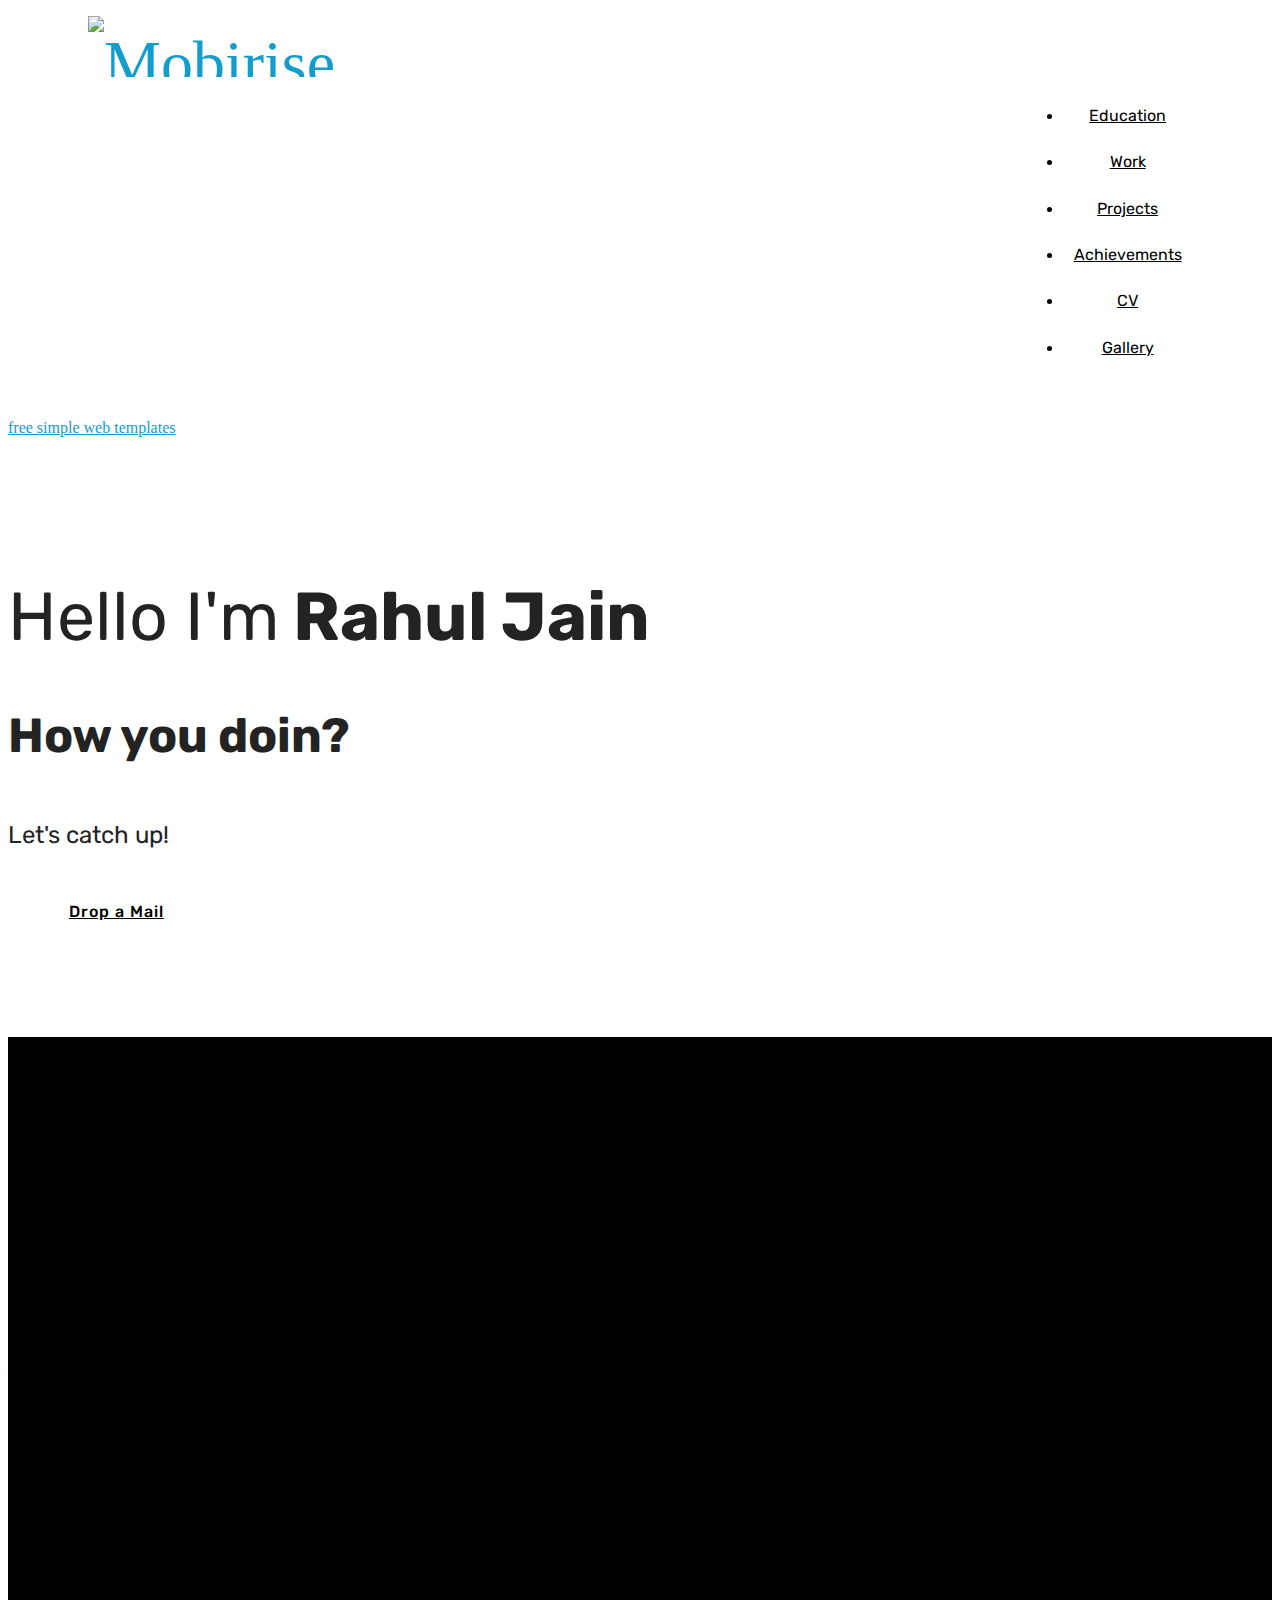
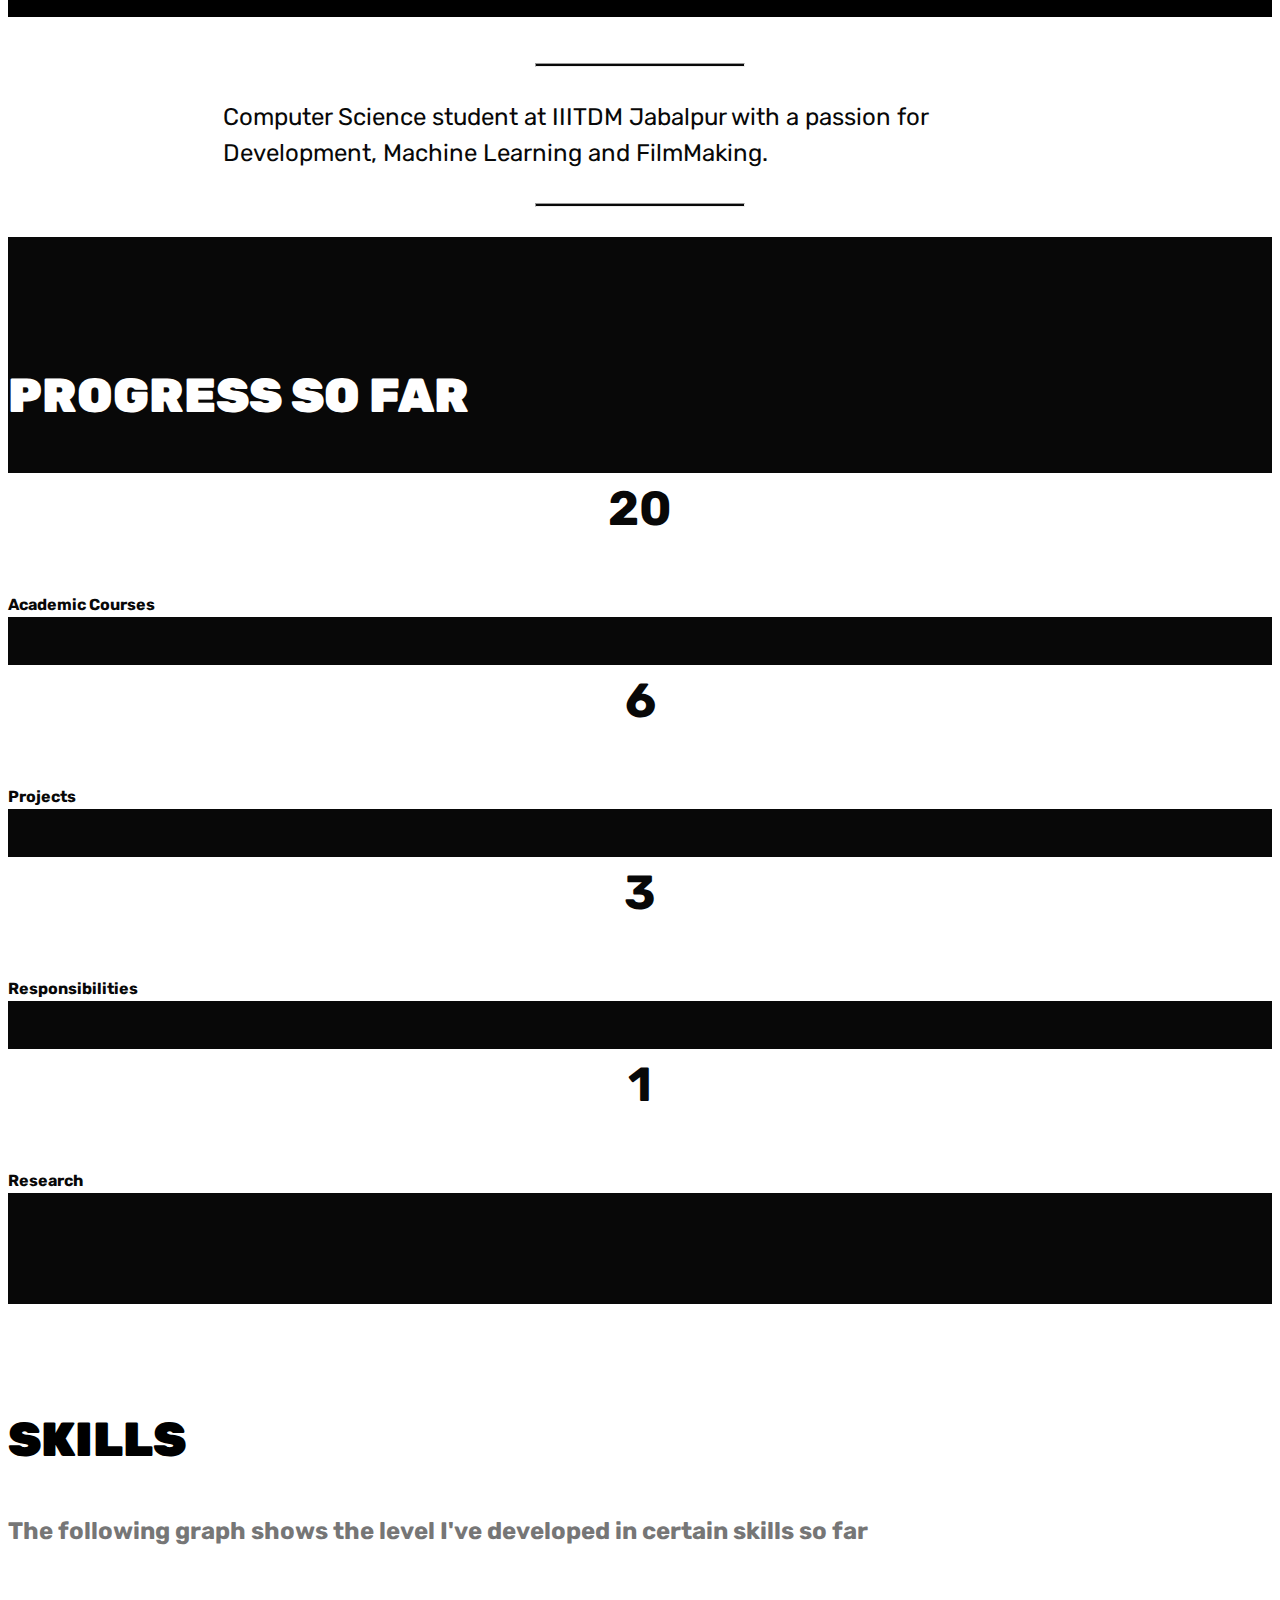
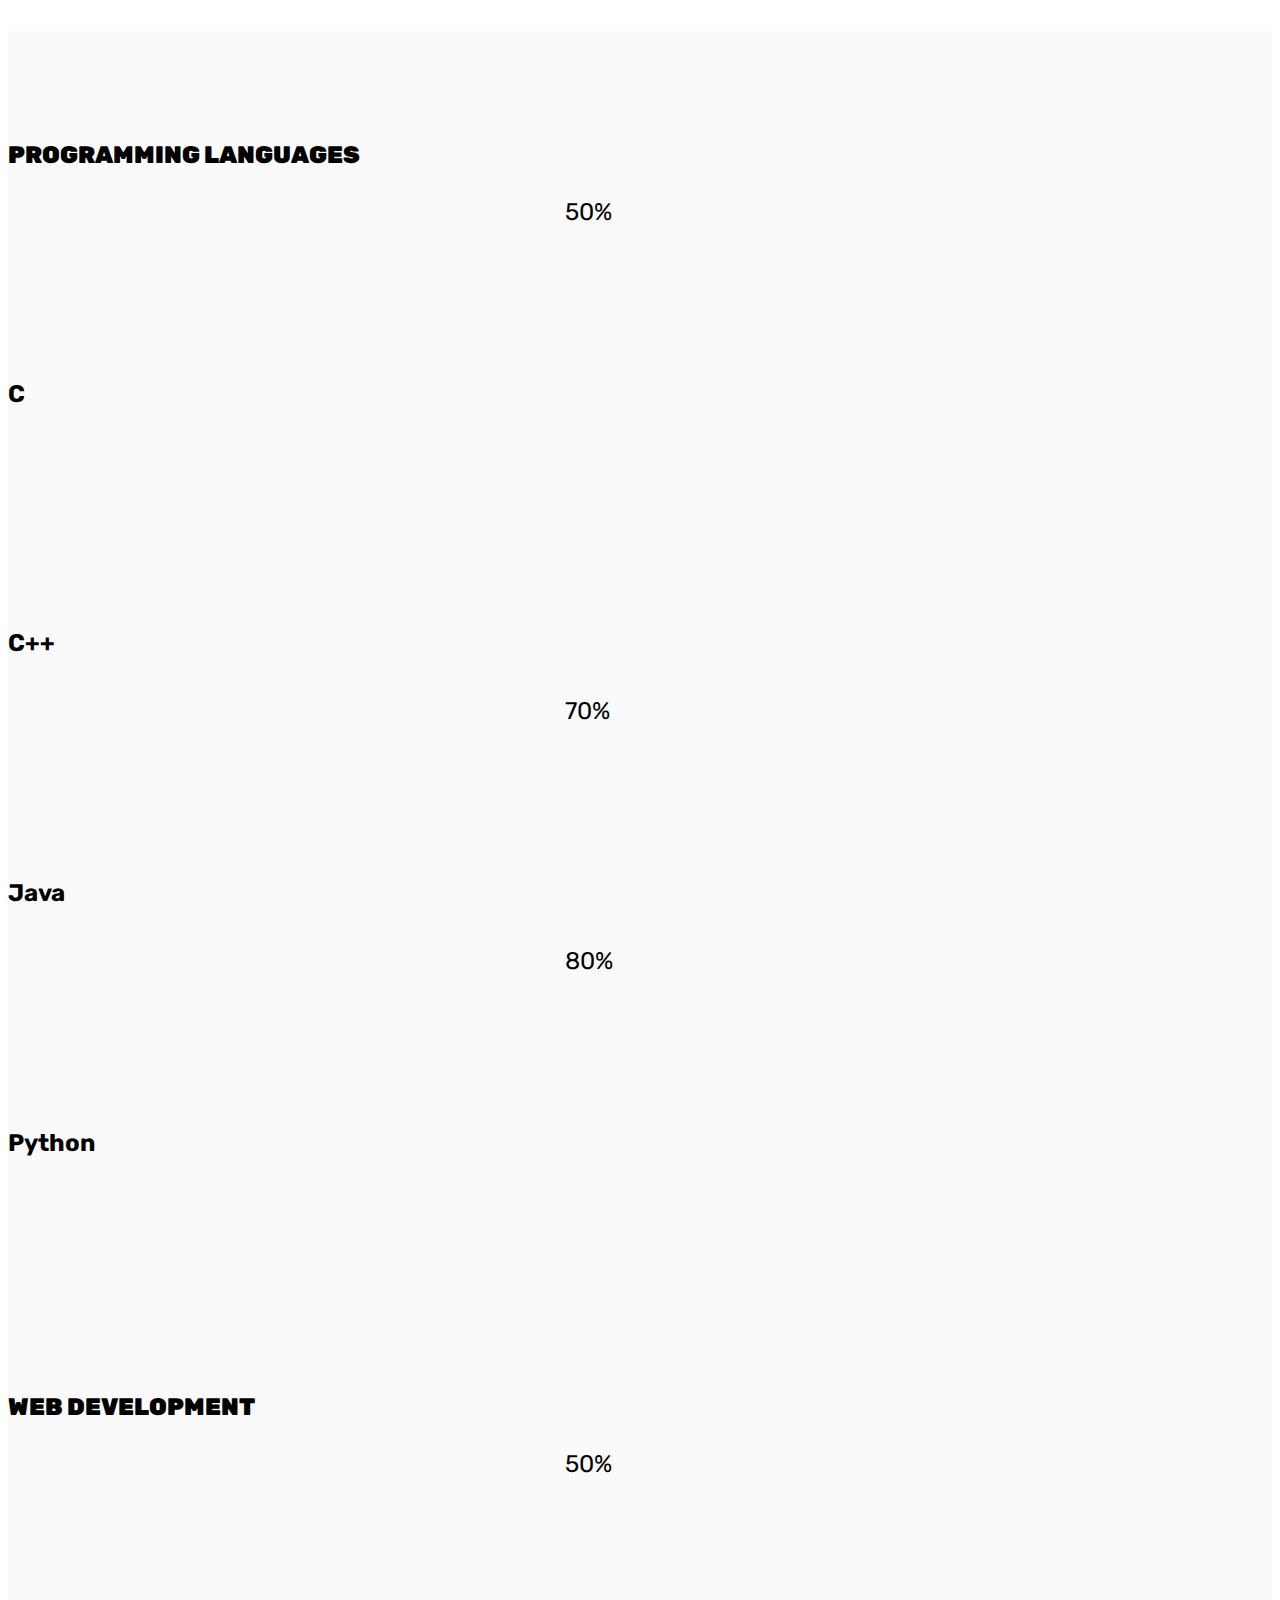
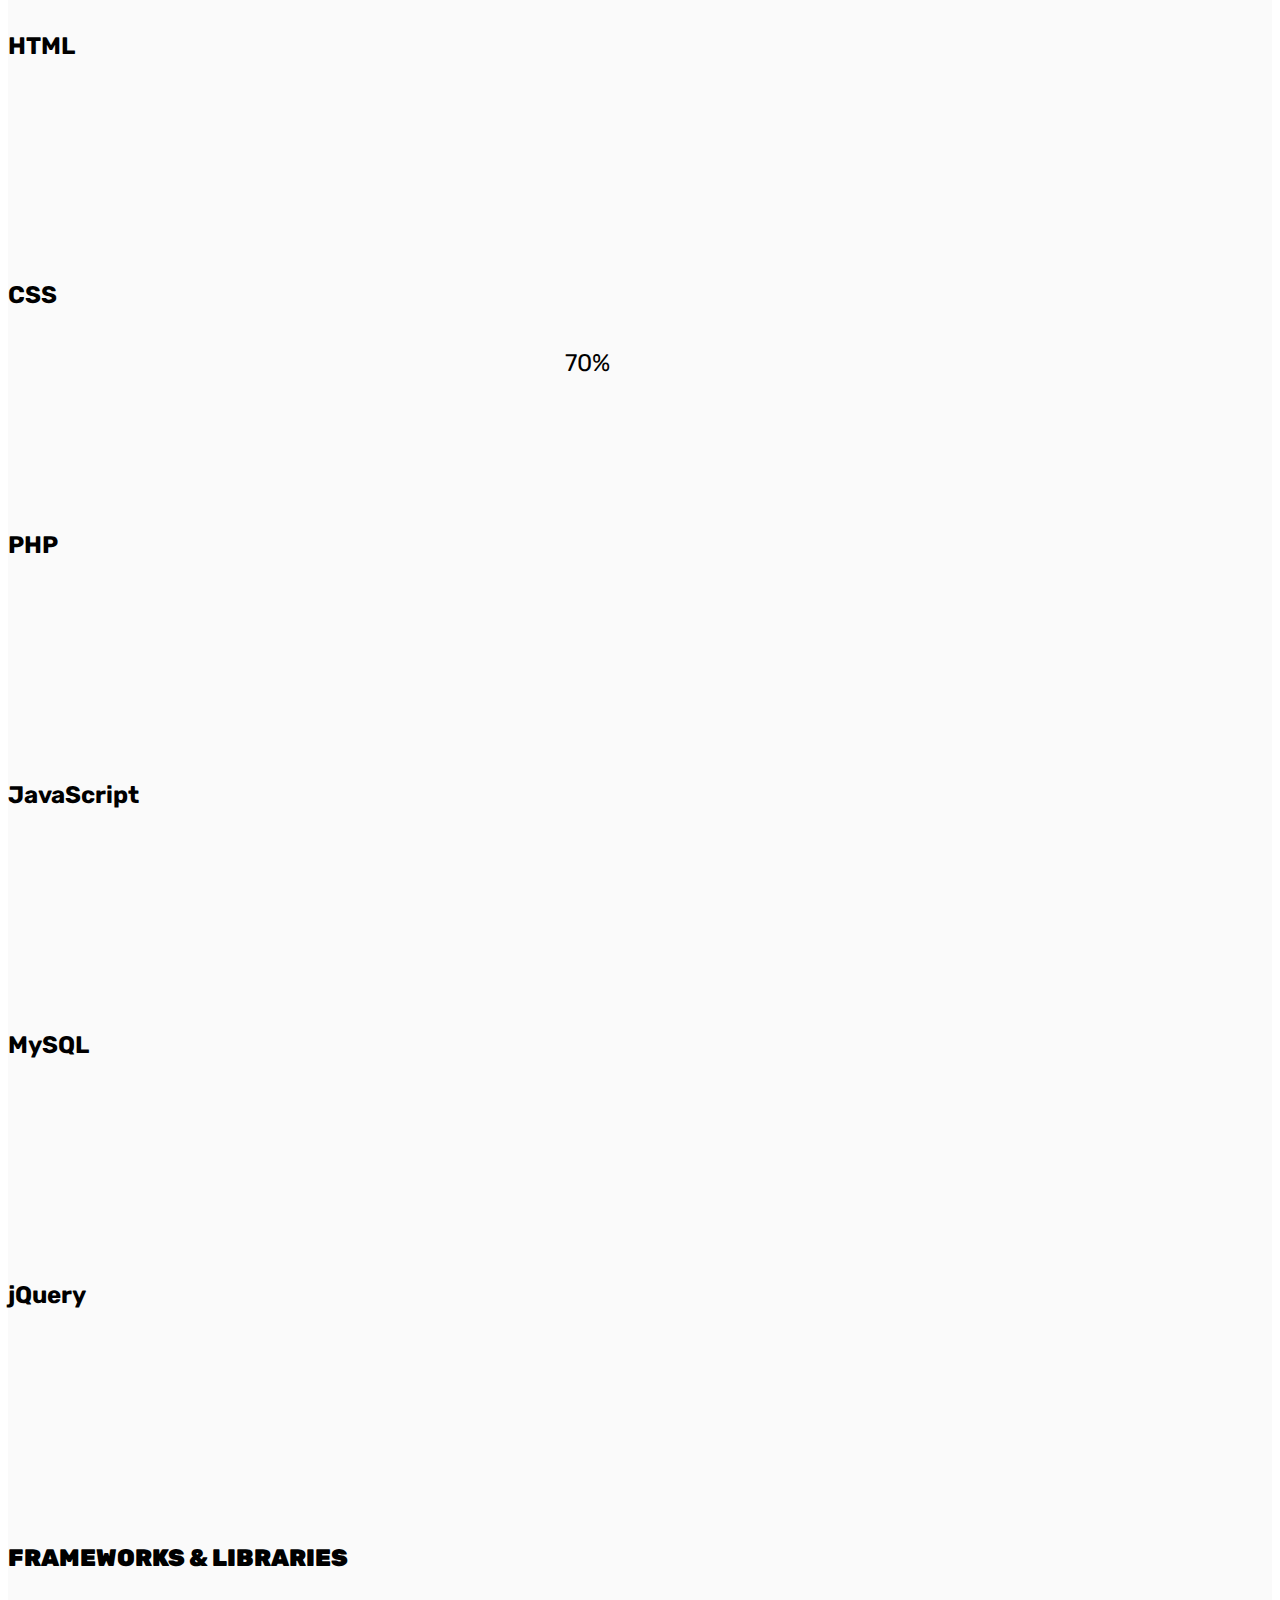
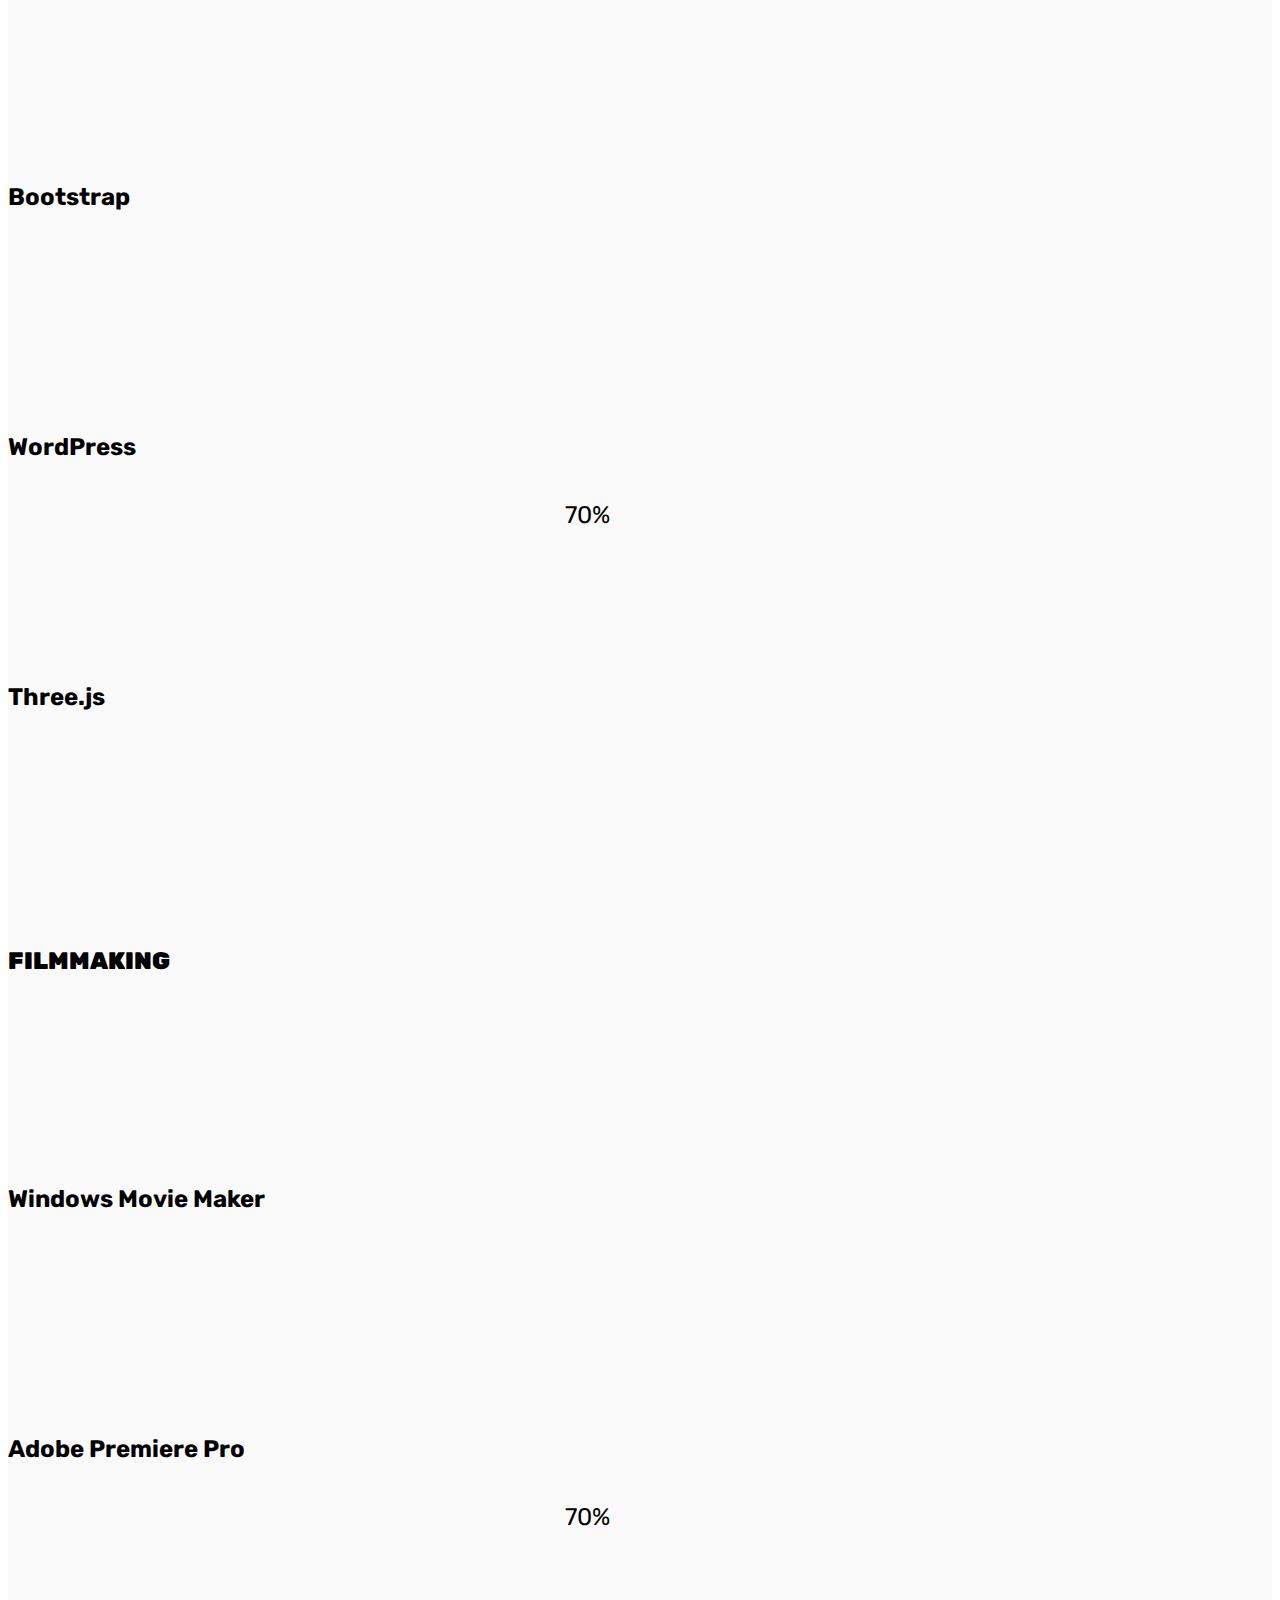
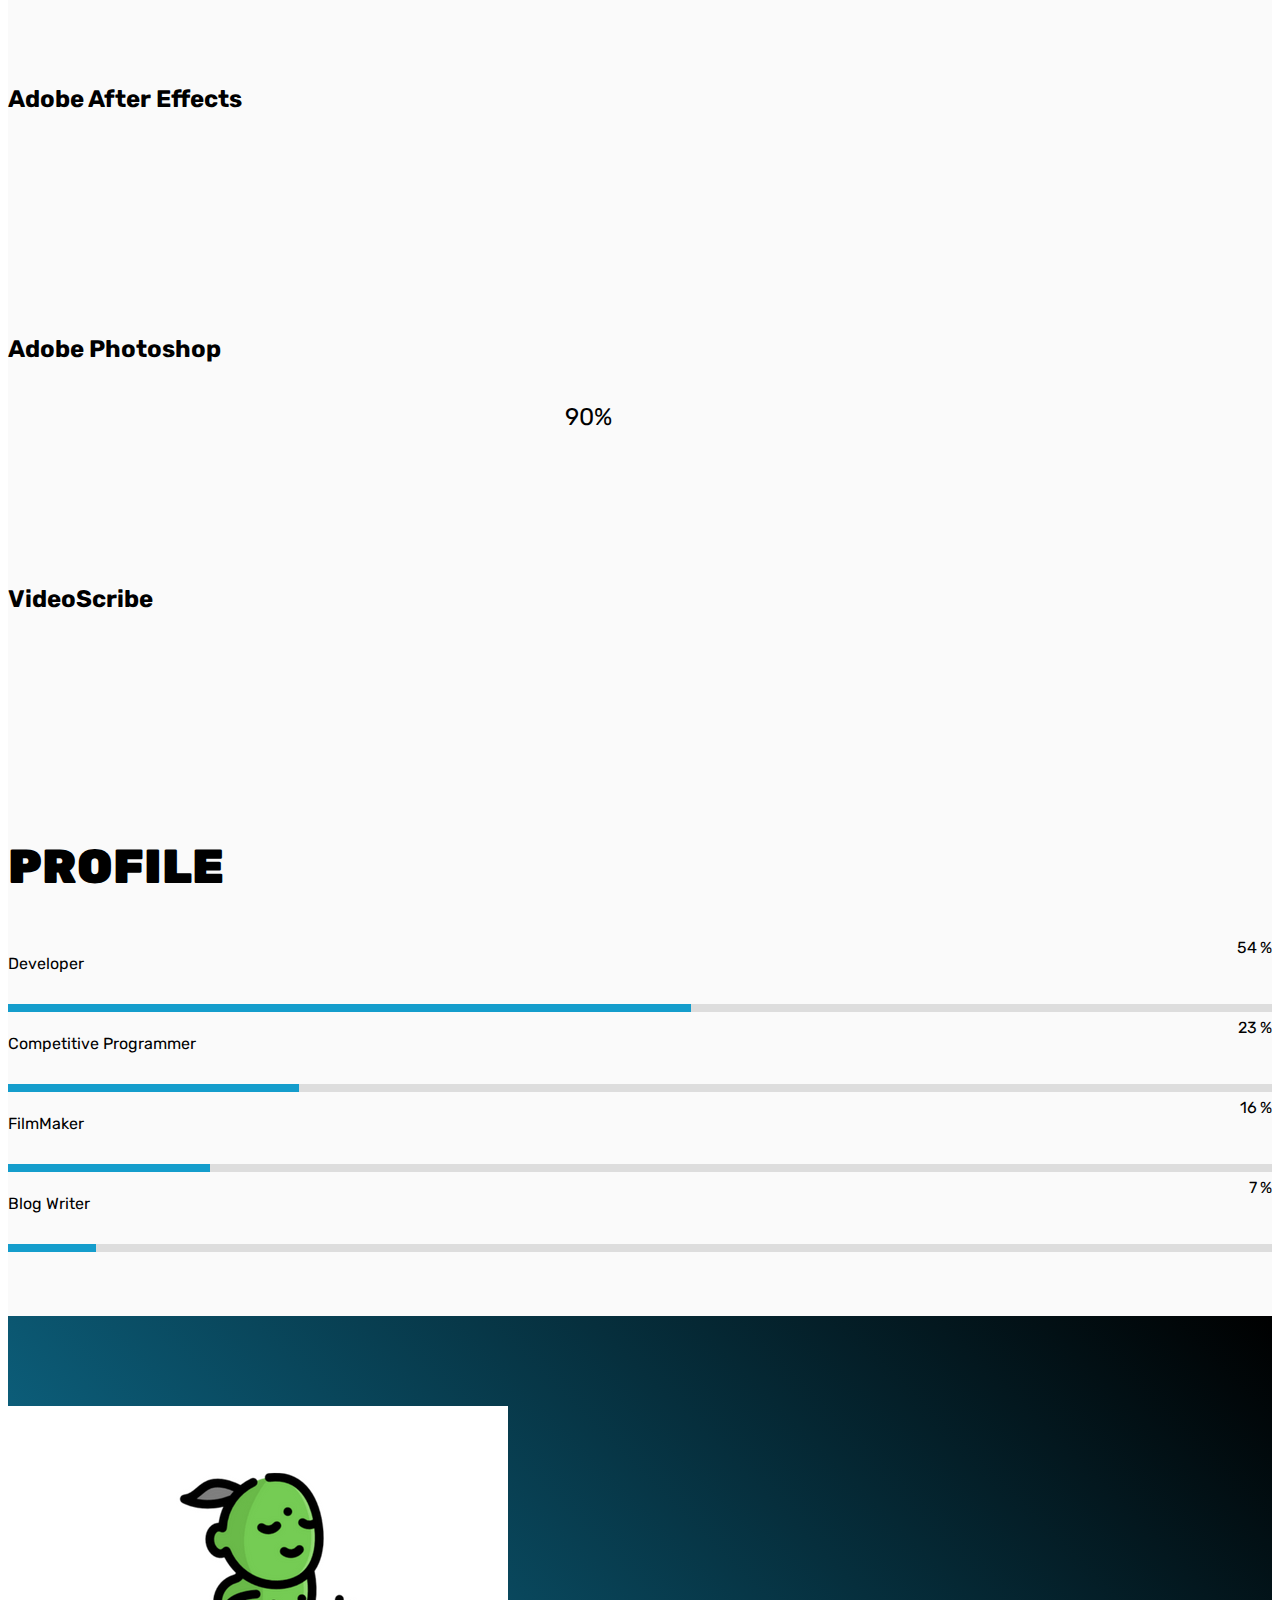
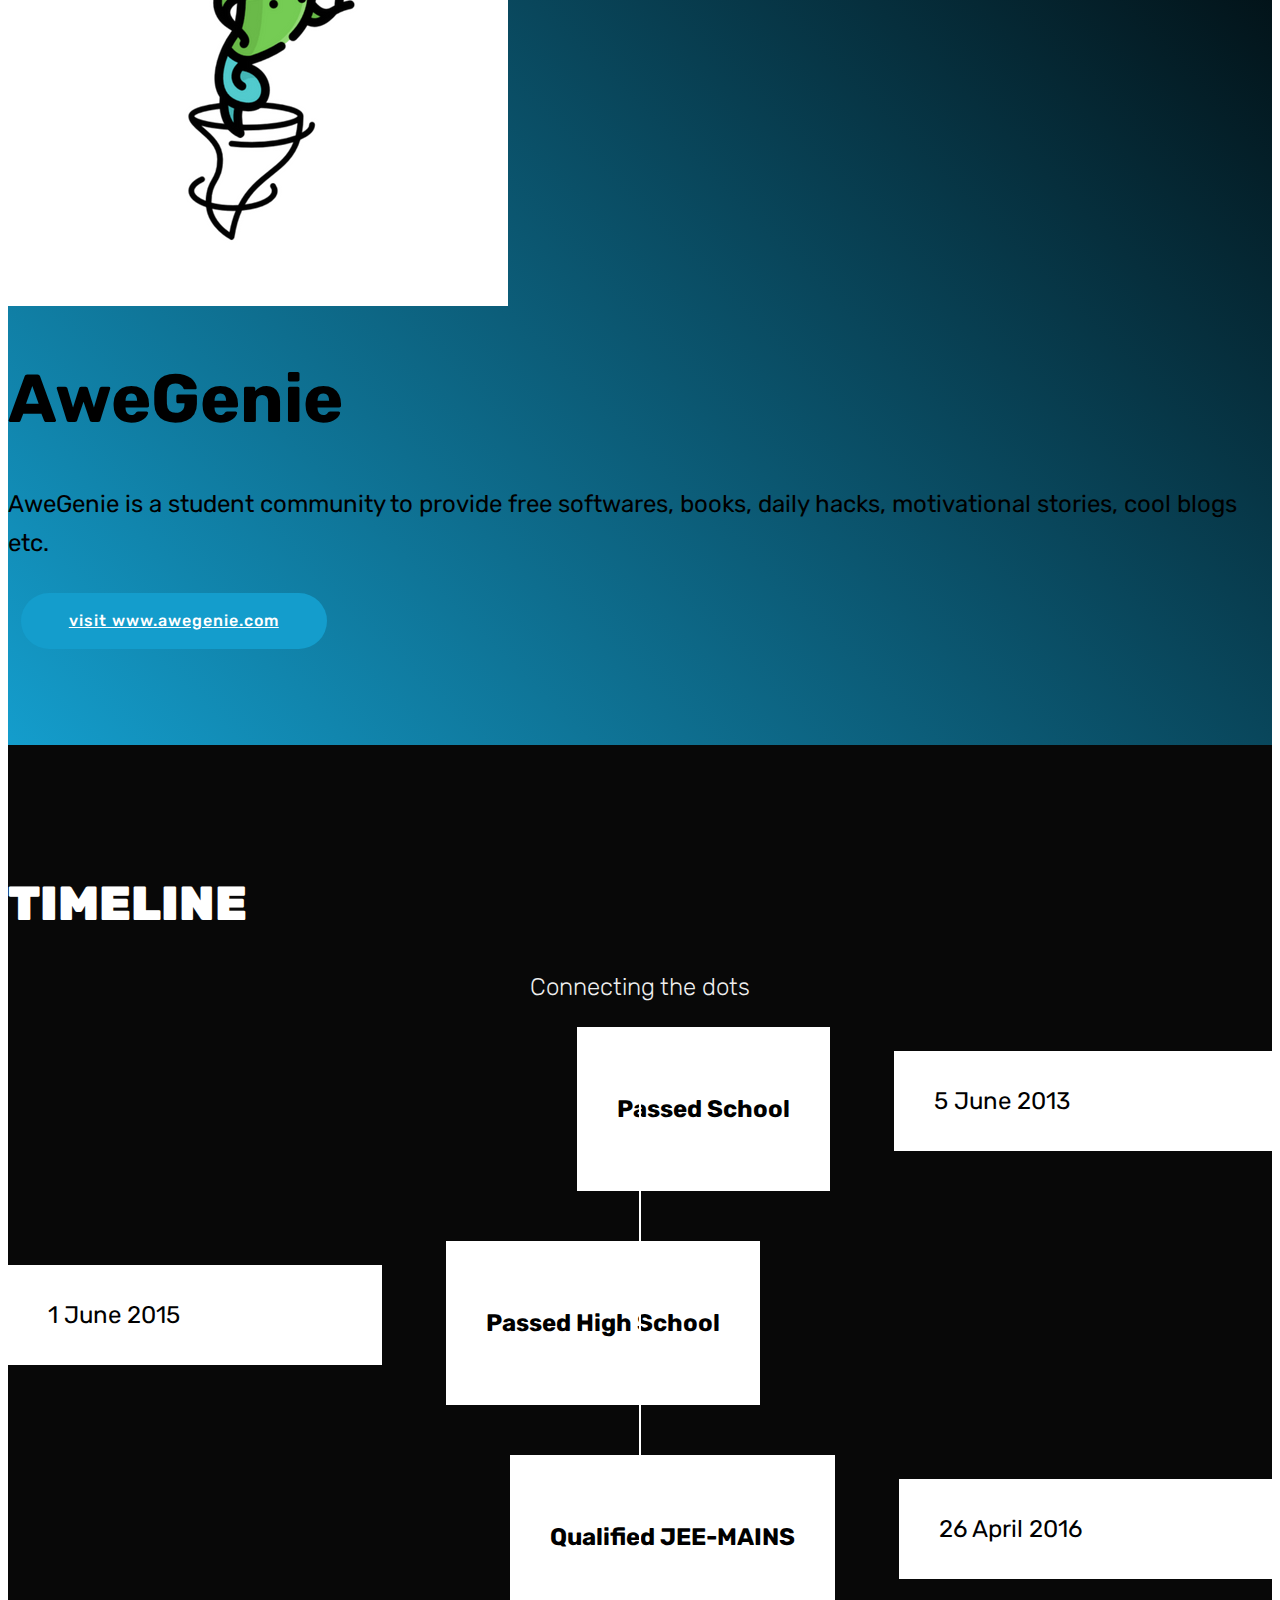
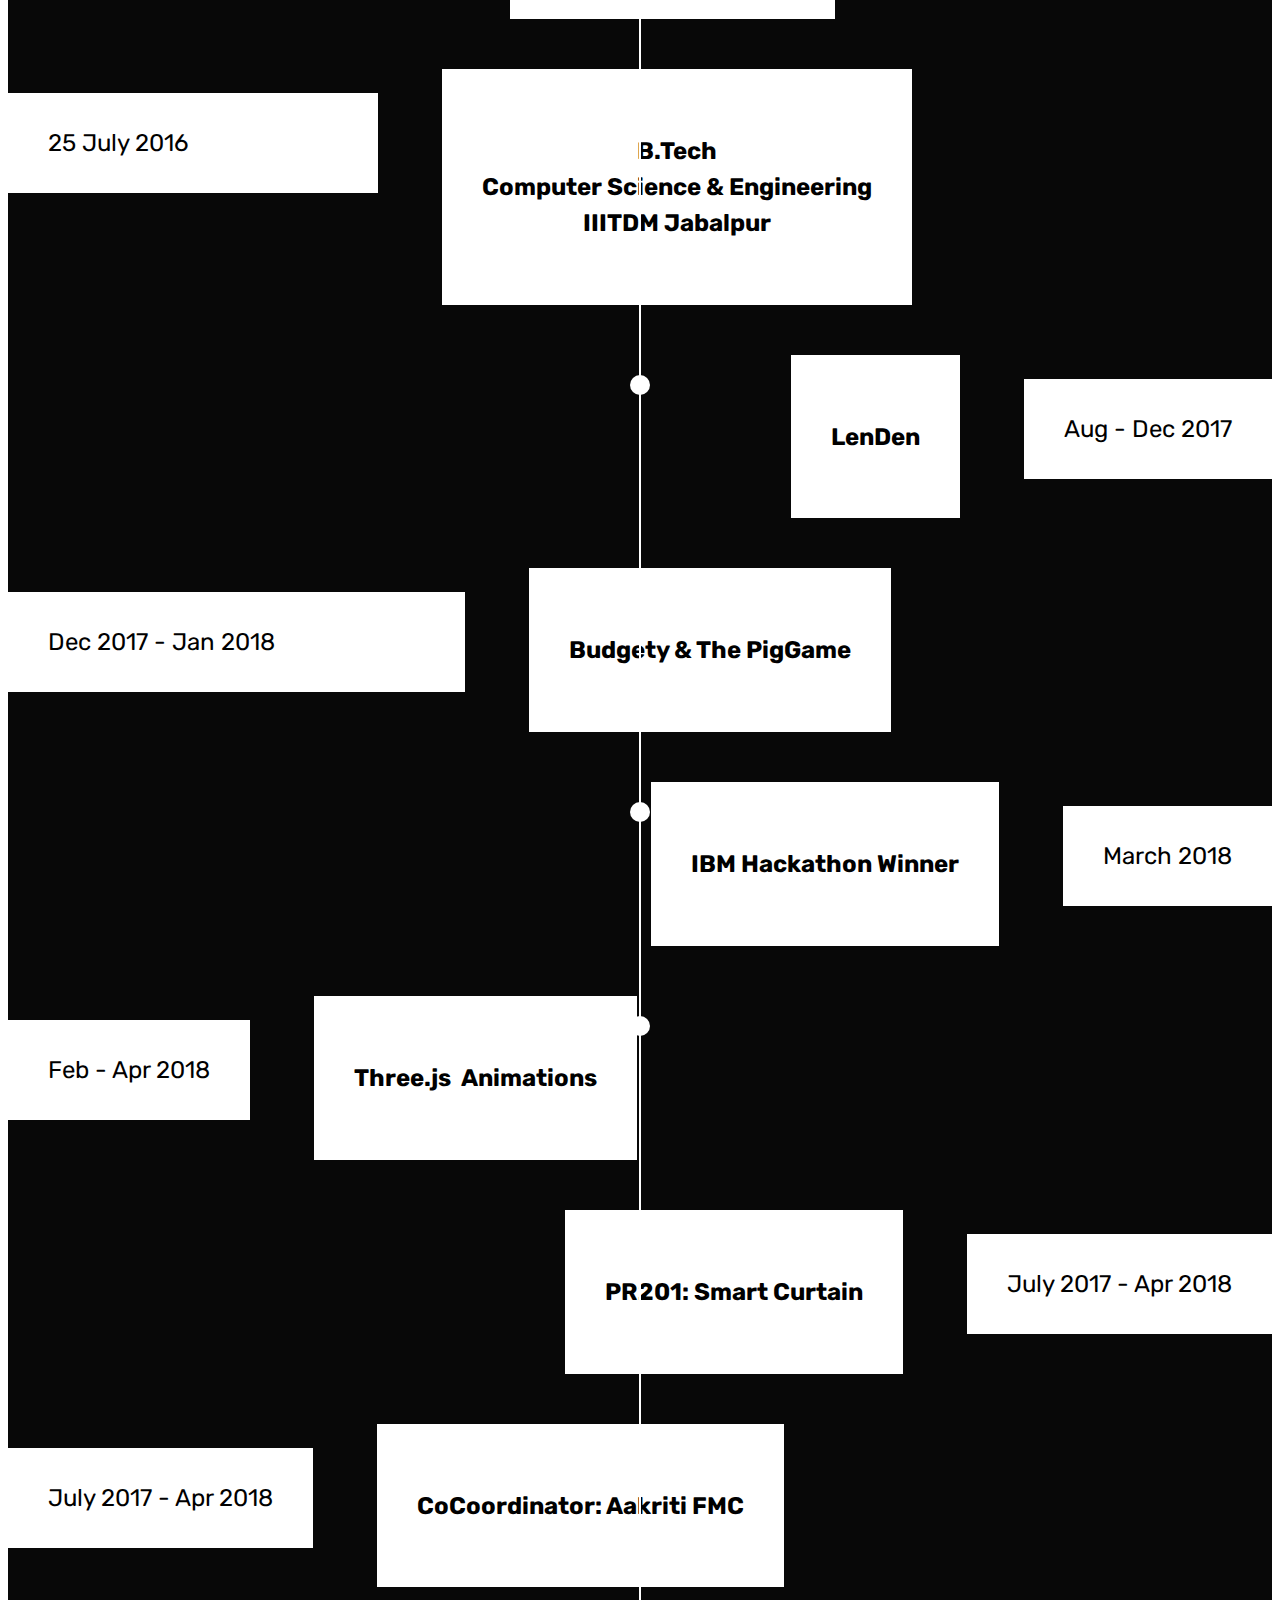
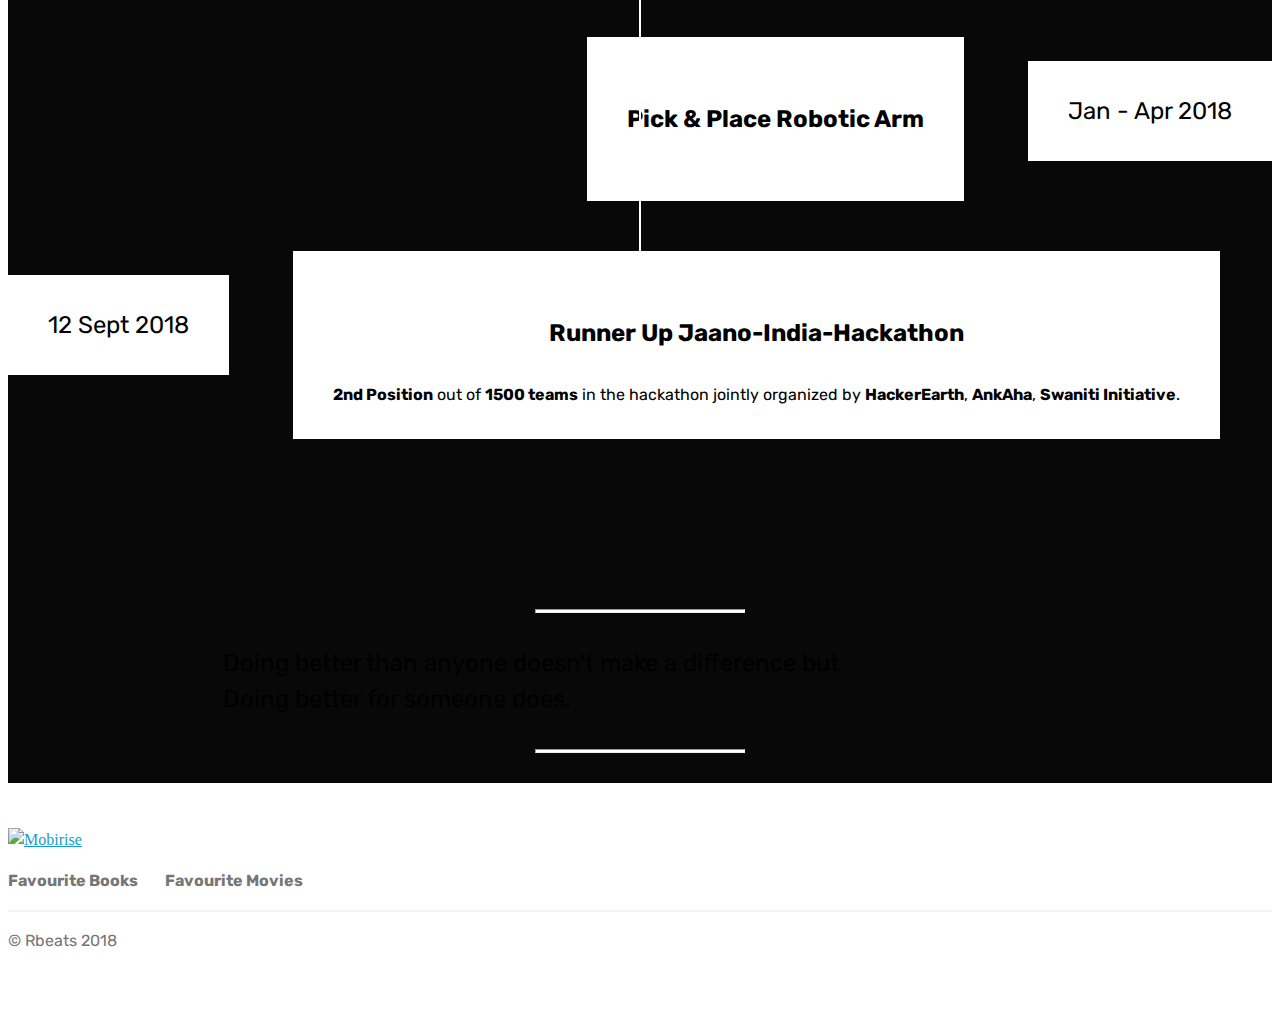
==== index.html @ 4a115d79 "Resume Updated" ====
<!DOCTYPE html>
<html >
<head>
  <!-- Site made with Mobirise Website Builder v4.8.2, https://mobirise.com -->
  <meta charset="UTF-8">
  <meta http-equiv="X-UA-Compatible" content="IE=edge">
  <meta name="generator" content="Mobirise v4.8.2, mobirise.com">
  <meta name="viewport" content="width=device-width, initial-scale=1, minimum-scale=1">
  <link rel="shortcut icon" href="assets/images/enlarged-122x120.png" type="image/x-icon">
  <meta name="description" content="">
  <title>Rahul Jain</title>
  <link rel="stylesheet" href="assets/web/assets/mobirise-icons/mobirise-icons.css">
  <link rel="stylesheet" href="assets/tether/tether.min.css">
  <link rel="stylesheet" href="assets/soundcloud-plugin/style.css">
  <link rel="stylesheet" href="assets/bootstrap/css/bootstrap.min.css">
  <link rel="stylesheet" href="assets/bootstrap/css/bootstrap-grid.min.css">
  <link rel="stylesheet" href="assets/bootstrap/css/bootstrap-reboot.min.css">
  <link rel="stylesheet" href="assets/as-pie-progress/css/progress.min.css">
  <link rel="stylesheet" href="assets/dropdown/css/style.css">
  <link rel="stylesheet" href="assets/socicon/css/styles.css">
  <link rel="stylesheet" href="assets/theme/css/style.css">
  <link rel="stylesheet" href="assets/mobirise/css/mbr-additional.css" type="text/css">
  
  
  
</head>
<body>
  <section class="menu cid-qRmaWLkFl1" once="menu" id="menu2-l">

    

    <nav class="navbar navbar-expand beta-menu navbar-dropdown align-items-center navbar-fixed-top navbar-toggleable-sm">
        <button class="navbar-toggler navbar-toggler-right" type="button" data-toggle="collapse" data-target="#navbarSupportedContent" aria-controls="navbarSupportedContent" aria-expanded="false" aria-label="Toggle navigation">
            <div class="hamburger">
                <span></span>
                <span></span>
                <span></span>
                <span></span>
            </div>
        </button>
        <div class="menu-logo">
            <div class="navbar-brand">
                <span class="navbar-logo">
                    <a href="index.html">
                        <img src="assets/images/enlarged-122x120.png" alt="Mobirise" title="" style="height: 3.8rem;">
                    </a>
                </span>
                
            </div>
        </div>
        <div class="collapse navbar-collapse" id="navbarSupportedContent">
            <ul class="navbar-nav nav-dropdown nav-right" data-app-modern-menu="true"><li class="nav-item">
                    <a class="nav-link link text-black display-4" href="page1.html">Education</a>
                </li>
                <li class="nav-item">
                    <a class="nav-link link text-black display-4" href="page2.html">
                        Work</a>
                </li><li class="nav-item dropdown"><a class="nav-link link text-black dropdown-toggle display-4" href="page3.html" data-toggle="dropdown-submenu" aria-expanded="false">
                        Projects</a><div class="dropdown-menu"><a class="text-black dropdown-item display-4" href="page3.html#header7-1t" target="_blank" aria-expanded="false">Core</a><a class="text-black dropdown-item display-4" href="page4.html" target="_blank">FilmMaking</a></div></li><li class="nav-item"><a class="nav-link link text-black display-4" href="page5.html">Achievements</a></li><li class="nav-item"><a class="nav-link link text-black display-4" href="assets/files/ResumeRahulJain.pdf" target="_blank">CV</a></li><li class="nav-item"><a class="nav-link link text-black display-4" href="page6.html">Gallery</a></li></ul>
            
        </div>
    </nav>
</section>

<section class="engine"><a href="https://mobiri.se/n">free simple web templates</a></section><section class="header1 cid-qRmt3HhGny" id="header1-n">

    

    

    <div class="container">
        <div class="row justify-content-md-center">
            <div class="mbr-white col-md-10">
                <h1 class="mbr-section-title align-center mbr-bold pb-3 mbr-fonts-style display-1"><span style="font-weight: normal;">Hello I'm</span> Rahul Jain</h1>
                <h3 class="mbr-section-subtitle align-center mbr-light pb-3 mbr-fonts-style display-2">How you doin?</h3>
                <p class="mbr-text align-center pb-3 mbr-fonts-style display-5">Let's catch up!</p>
                <div class="mbr-section-btn align-center"><a class="btn btn-md btn-black-outline display-4" href="mailto:rahuldkjain@gmail.com"><span class="socicon socicon-mail mbr-iconfont mbr-iconfont-btn"></span>Drop a Mail</a></div>
            </div>
        </div>
    </div>

</section>

<section class="testimonials2 cid-qRsidkj8vU" id="testimonials2-1l">

    

    

    <div class="container">
        <div class="media-container-row">
            <div class="mbr-figure pr-lg-5" style="width: 130%;">
              <img src="assets/images/27577299-190728241662835-1538064424768634880-n-1-1080x1350.jpg" alt="" title="">
            </div>
            <div class="media-content px-3 align-self-center mbr-white py-2">
                    <p class="mbr-text testimonial-text mbr-fonts-style display-7">3rd Year Undergraduate Student 
<br>(Discipline of Computer Science and Engineering)
<br>
<br>PDPM Indian Institute of Information Technology, 
<br>Design and Manufacturing, 
<br>Jabalpur, Madhya Pradesh, India 
<br>(An Institute of National Importance, 
<br>Established by Ministry of Human Resource Development)
<br>
<br>Interest Areas 
<br>1.	Machine Learning and AI 
<br>2. Web Development 
<br>3. Software Development
<br>4. FilmMaking
<br>
<br>•	Date of Birth: DECEMBER 24, 1997 
<br>•	Nationality: Indian 
<br>•	Language Proficiency: English, Hindi &amp; Marwari</p>
                    <p class="mbr-author-name pt-4 mb-2 mbr-fonts-style display-7">Rahul Jain</p>
                    <p class="mbr-author-desc mbr-fonts-style display-7">
                       DEVELOPER
                    </p>
            </div>
        </div>
    </div>
</section>

<section class="mbr-section article content10 cid-qRmygxBajd" id="content10-p">
    
     

    <div class="container">
        <div class="inner-container" style="width: 66%;">
            <hr class="line" style="width: 25%;">
            <div class="section-text align-center mbr-white mbr-fonts-style display-5">
                    Computer Science student at IIITDM Jabalpur with a passion for Development, Machine Learning and FilmMaking.
                </div>
            <hr class="line" style="width: 25%;">
        </div>
    </div>
</section>

<section class="counters1 counters cid-qRmylg3b1o" id="counters1-q">

    

    

    <div class="container">
        <h2 class="mbr-section-title pb-3 align-center mbr-fonts-style display-2"><strong>PROGRESS SO FAR</strong></h2>
        

        <div class="container pt-4 mt-2">
            <div class="media-container-row">
                <div class="card p-3 align-center col-12 col-md-6 col-lg-3">
                    <div class="panel-item p-3">
                        <div class="card-img pb-3">
                            <span class="mbr-iconfont mbri-bookmark"></span>
                        </div>

                        <div class="card-text">
                            <h3 class="count pt-3 pb-3 mbr-fonts-style display-2">20</h3>
                            <h4 class="mbr-content-title mbr-bold mbr-fonts-style display-7">
                                Academic Courses</h4>
                            
                        </div>
                    </div>
                </div>


                <div class="card p-3 align-center col-12 col-md-6 col-lg-3">
                    <div class="panel-item p-3">
                        <div class="card-img pb-3">
                            <span class="mbr-iconfont mbri-briefcase"></span>
                        </div>
                        <div class="card-text">
                            <h3 class="count pt-3 pb-3 mbr-fonts-style display-2">6</h3>
                            <h4 class="mbr-content-title mbr-bold mbr-fonts-style display-7">Projects</h4>
                            
                        </div>
                    </div>
                </div>

                <div class="card p-3 align-center col-12 col-md-6 col-lg-3">
                    <div class="panel-item p-3">
                        <div class="card-img pb-3">
                            <span class="mbr-iconfont mbri-like"></span>
                        </div>
                        <div class="card-text">
                            <h3 class="count pt-3 pb-3 mbr-fonts-style display-2">3</h3>
                            <h4 class="mbr-content-title mbr-bold mbr-fonts-style display-7">Responsibilities</h4>
                            
                        </div>
                    </div>
                </div>


                <div class="card p-3 align-center col-12 col-md-6 col-lg-3">
                    <div class="panel-item p-3">
                        <div class="card-img pb-3">
                            <span class="mbr-iconfont mbri-edit"></span>
                        </div>

                        <div class="card-texts">
                             <h3 class="count pt-3 pb-3 mbr-fonts-style display-2">1</h3>
                            <h4 class="mbr-content-title mbr-bold mbr-fonts-style display-7">Research</h4>
                            
                        </div>
                    </div>
                </div>
            </div>
        </div>
   </div>
</section>

<section class="mbr-section content4 cid-qRn10dHA3R" id="content4-15">

    

    <div class="container">
        <div class="media-container-row">
            <div class="title col-12 col-md-8">
                <h2 class="align-center pb-3 mbr-fonts-style display-2"><strong>
                    SKILLS</strong></h2>
                <h3 class="mbr-section-subtitle align-center mbr-light mbr-fonts-style display-5">The following graph shows the level I've developed in certain skills so far</h3>
                
            </div>
        </div>
    </div>
</section>

<section class="progress-bars3 cid-qRmyqCzSPw" id="progress-bars3-u">
 
     

    
    
    <div class="container">
        <h2 class="mbr-section-title pb-3 align-center mbr-fonts-style display-5"><strong>
            PROGRAMMING LANGUAGES</strong></h2>

        
    
        <div class="media-container-row pt-5 mt-2">
            <div class="card p-3 align-center">
                <div class="wrap">
                    <div class="pie_progress progress1" role="progressbar" data-goal="90">
                        <p class="pie_progress__number mbr-fonts-style display-5">50%</p>
                    </div>
                </div> 
                <div class="mbr-crt-title pt-3">
                    <h4 class="card-title py-2 mbr-fonts-style display-5">C</h4>
                </div>                 
            </div>

            <div class="card p-3 align-center">
                <div class="wrap">
                    <div class="pie_progress progress2" role="progressbar" data-goal="60">
                        <p class="pie_progress__number mbr-fonts-style display-5"></p>
                    </div>
                </div> 
                <div class="mbr-crt-title pt-3">
                    <h4 class="card-title py-2 mbr-fonts-style display-5">
                        C++</h4>
                </div>                 
            </div>

            <div class="card p-3 align-center">
                <div class="wrap">
                    <div class="pie_progress progress3" role="progressbar" data-goal="69">
                        <p class="pie_progress__number mbr-fonts-style display-5">70%</p>
                    </div>
                </div> 
                <div class="mbr-crt-title pt-3">
                    <h4 class="card-title py-2 mbr-fonts-style display-5">
                        Java</h4>
                </div>                 
            </div>

            <div class="card p-3 align-center">
                <div class="wrap">
                    <div class="pie_progress progress4" role="progressbar" data-goal="54">
                        <p class="pie_progress__number mbr-fonts-style display-5">80%</p>
                    </div>
                </div> 
                <div class="mbr-crt-title pt-3">
                    <h4 class="card-title py-2 mbr-fonts-style display-5">
                        Python</h4>
                </div>                 
            </div>

            

            
        </div>
</div></section>

<section class="progress-bars3 cid-qRmZ4kcxNy" id="progress-bars3-12">
 
     

    
    
    <div class="container">
        <h2 class="mbr-section-title pb-3 align-center mbr-fonts-style display-5"><strong>
            WEB DEVELOPMENT</strong></h2>

        
    
        <div class="media-container-row pt-5 mt-2">
            <div class="card p-3 align-center">
                <div class="wrap">
                    <div class="pie_progress progress1" role="progressbar" data-goal="88">
                        <p class="pie_progress__number mbr-fonts-style display-5">50%</p>
                    </div>
                </div> 
                <div class="mbr-crt-title pt-3">
                    <h4 class="card-title py-2 mbr-fonts-style display-5">HTML</h4>
                </div>                 
            </div>

            <div class="card p-3 align-center">
                <div class="wrap">
                    <div class="pie_progress progress2" role="progressbar" data-goal="75">
                        <p class="pie_progress__number mbr-fonts-style display-5"></p>
                    </div>
                </div> 
                <div class="mbr-crt-title pt-3">
                    <h4 class="card-title py-2 mbr-fonts-style display-5">
                        CSS</h4>
                </div>                 
            </div>

            <div class="card p-3 align-center">
                <div class="wrap">
                    <div class="pie_progress progress3" role="progressbar" data-goal="73">
                        <p class="pie_progress__number mbr-fonts-style display-5">70%</p>
                    </div>
                </div> 
                <div class="mbr-crt-title pt-3">
                    <h4 class="card-title py-2 mbr-fonts-style display-5">PHP</h4>
                </div>                 
            </div>

            <div class="card p-3 align-center">
                <div class="wrap">
                    <div class="pie_progress progress4" role="progressbar" data-goal="87">
                        <p class="pie_progress__number mbr-fonts-style display-5"></p>
                    </div>
                </div> 
                <div class="mbr-crt-title pt-3">
                    <h4 class="card-title py-2 mbr-fonts-style display-5">
                        JavaScript</h4>
                </div>                 
            </div>

            <div class="card p-3 align-center">
                <div class="wrap">
                    <div class="pie_progress progress5" role="progressbar" data-goal="90">
                        <p class="pie_progress__number mbr-fonts-style display-5"></p>
                    </div>
                </div> 
                <div class="mbr-crt-title pt-3">
                    <h4 class="card-title py-2 mbr-fonts-style display-5">
                        MySQL</h4>
                </div>                 
            </div>

            <div class="card p-3 align-center">
                <div class="wrap">
                    <div class="pie_progress progress6" role="progressbar" data-goal="29">
                        <p class="pie_progress__number mbr-fonts-style display-5"></p>
                    </div>
                </div> 
                <div class="mbr-crt-title pt-3">
                    <h4 class="card-title py-2 mbr-fonts-style display-5">
                        jQuery</h4>
                </div>                 
            </div>
        </div>
</div></section>

<section class="progress-bars3 cid-qRmZsPLspm" id="progress-bars3-13">
 
     

    
    
    <div class="container">
        <h2 class="mbr-section-title pb-3 align-center mbr-fonts-style display-5"><strong>FRAMEWORKS &amp; LIBRARIES</strong></h2>

        
    
        <div class="media-container-row pt-5 mt-2">
            <div class="card p-3 align-center">
                <div class="wrap">
                    <div class="pie_progress progress1" role="progressbar" data-goal="91">
                        <p class="pie_progress__number mbr-fonts-style display-5"></p>
                    </div>
                </div> 
                <div class="mbr-crt-title pt-3">
                    <h4 class="card-title py-2 mbr-fonts-style display-5">Bootstrap</h4>
                </div>                 
            </div>

            <div class="card p-3 align-center">
                <div class="wrap">
                    <div class="pie_progress progress2" role="progressbar" data-goal="60">
                        <p class="pie_progress__number mbr-fonts-style display-5"></p>
                    </div>
                </div> 
                <div class="mbr-crt-title pt-3">
                    <h4 class="card-title py-2 mbr-fonts-style display-5">WordPress</h4>
                </div>                 
            </div>

            <div class="card p-3 align-center">
                <div class="wrap">
                    <div class="pie_progress progress3" role="progressbar" data-goal="80">
                        <p class="pie_progress__number mbr-fonts-style display-5">70%</p>
                    </div>
                </div> 
                <div class="mbr-crt-title pt-3">
                    <h4 class="card-title py-2 mbr-fonts-style display-5">Three.js</h4>
                </div>                 
            </div>

            

            

            
        </div>
</div></section>

<section class="progress-bars3 cid-qRmZSr2K2T" id="progress-bars3-14">
 
     

    
    
    <div class="container">
        <h2 class="mbr-section-title pb-3 align-center mbr-fonts-style display-5"><strong>
            FILMMAKING</strong></h2>

        
    
        <div class="media-container-row pt-5 mt-2">
            <div class="card p-3 align-center">
                <div class="wrap">
                    <div class="pie_progress progress1" role="progressbar" data-goal="100">
                        <p class="pie_progress__number mbr-fonts-style display-5"></p>
                    </div>
                </div> 
                <div class="mbr-crt-title pt-3">
                    <h4 class="card-title py-2 mbr-fonts-style display-5">Windows Movie Maker</h4>
                </div>                 
            </div>

            <div class="card p-3 align-center">
                <div class="wrap">
                    <div class="pie_progress progress2" role="progressbar" data-goal="66">
                        <p class="pie_progress__number mbr-fonts-style display-5"></p>
                    </div>
                </div> 
                <div class="mbr-crt-title pt-3">
                    <h4 class="card-title py-2 mbr-fonts-style display-5">Adobe Premiere Pro</h4>
                </div>                 
            </div>

            <div class="card p-3 align-center">
                <div class="wrap">
                    <div class="pie_progress progress3" role="progressbar" data-goal="35">
                        <p class="pie_progress__number mbr-fonts-style display-5">70%</p>
                    </div>
                </div> 
                <div class="mbr-crt-title pt-3">
                    <h4 class="card-title py-2 mbr-fonts-style display-5">Adobe After Effects</h4>
                </div>                 
            </div>

            <div class="card p-3 align-center">
                <div class="wrap">
                    <div class="pie_progress progress4" role="progressbar" data-goal="47">
                        <p class="pie_progress__number mbr-fonts-style display-5"></p>
                    </div>
                </div> 
                <div class="mbr-crt-title pt-3">
                    <h4 class="card-title py-2 mbr-fonts-style display-5">
                        Adobe Photoshop</h4>
                </div>                 
            </div>

            <div class="card p-3 align-center">
                <div class="wrap">
                    <div class="pie_progress progress5" role="progressbar" data-goal="90">
                        <p class="pie_progress__number mbr-fonts-style display-5">90%</p>
                    </div>
                </div> 
                <div class="mbr-crt-title pt-3">
                    <h4 class="card-title py-2 mbr-fonts-style display-5">VideoScribe</h4>
                </div>                 
            </div>

            
        </div>
</div></section>

<section class="progress-bars1 cid-qRn4AhoFQK" id="progress-bars1-17">
    
      

    

    <div class="container">
        <h2 class="mbr-section-title pb-2 align-center mbr-fonts-style display-2"><strong>PROFILE</strong></h2>

        

        <div class="progress_elements">
            <div class="progress1 pb-5">
                <div class="title-wrap">
                    <div class="progressbar-title mbr-fonts-style display-7">
                        <p>Developer</p>
                    </div>
                    <div class="progress_value mbr-fonts-style display-7">
                        <div class="progressbar-number"></div>
                        <span>%</span>
                    </div>
                </div>
                <progress class="progress progress-primary" max="100" value="54">
                </progress>
            </div>
            
            <div class="progress2 pb-5">
                <div class="title-wrap">
                    <div class="progressbar-title mbr-fonts-style display-7">
                        <p>Competitive Programmer &nbsp; &nbsp; &nbsp; &nbsp; &nbsp; &nbsp; &nbsp; &nbsp; &nbsp; &nbsp; &nbsp; &nbsp;&nbsp;</p>
                    </div>
                <div class="progress_value mbr-fonts-style display-7">
                    <div class="progressbar-number"></div>
                    <span>%</span>
                </div>
                </div>
                <progress class="progress progress-primary" max="100" value="23">
                </progress>
            </div>
            
            <div class="progress3 pb-5">
                <div class="title-wrap">
                    <div class="progressbar-title mbr-fonts-style display-7">
                        <p>FilmMaker</p>
                    </div>
                    <div class="progress_value mbr-fonts-style display-7">
                        <div class="progressbar-number"></div>
                        <span>%</span>
                    </div>
                </div>
                <progress class="progress progress-primary" max="100" value="16">
                </progress>
            </div>
            
            <div class="progress4">
                <div class="title-wrap">
                    <div class="progressbar-title mbr-fonts-style display-7">
                        <p>Blog Writer</p>
                    </div>
                <div class="progress_value mbr-fonts-style display-7">
                    <div class="progressbar-number"></div>
                    <span>%</span>
                </div>
                </div>
                <progress class="progress progress-primary" max="100" value="7">
                </progress>
            </div>
        </div>
    </div>
</section>

<section class="header3 cid-r7u7bZsBeH" id="header3-3b">

    

    

    <div class="container">
        <div class="media-container-row">
            <div class="mbr-figure" style="width: 100%;">
                <img src="assets/images/35302360-632730327064633-2821678455593107456-n-500x500.png" alt="Mobirise" title="">
            </div>

            <div class="media-content">
                <h1 class="mbr-section-title mbr-white pb-3 mbr-fonts-style display-1">
                    AweGenie</h1>
                
                <div class="mbr-section-text mbr-white pb-3 ">
                    <p class="mbr-text mbr-fonts-style display-5">
                        AweGenie is a student community to provide free softwares, books, daily hacks, motivational stories, cool blogs etc.
                    </p>
                </div>
                <div class="mbr-section-btn"><a class="btn btn-md btn-primary display-4" href="http://awegenie.com" target="_blank">visit www.awegenie.com</a></div>
            </div>
        </div>
    </div>

</section>

<section class="timeline1 cid-qRmyrfg6gp" id="timeline1-v">

    

    

    <div class="container align-center">
        <h2 class="mbr-section-title pb-3 mbr-fonts-style display-2"><strong>
            TIMELINE</strong></h2>
        <h3 class="mbr-section-subtitle pb-5 mbr-fonts-style display-5">
            Connecting the dots</h3>

        <div class="container timelines-container" mbri-timelines="">
            <div class="row timeline-element reverse separline">      
                 <div class="timeline-date-panel col-xs-12 col-md-6  align-left">         
                    <div class="time-line-date-content">
                        <p class="mbr-timeline-date mbr-fonts-style display-5">5 June 2013 &nbsp; &nbsp; &nbsp; &nbsp; &nbsp; &nbsp; &nbsp; &nbsp; &nbsp; &nbsp; &nbsp; &nbsp; &nbsp;&nbsp;</p>
                    </div>
                </div>
           <span class="iconBackground"></span>
            <div class="col-xs-12 col-md-6 align-right">
                <div class="timeline-text-content">
                    <h4 class="mbr-timeline-title pb-3 mbr-fonts-style display-5">
                        Passed School</h4>
                    <p class="mbr-timeline-text mbr-fonts-style display-7"></p>
                 </div>
            </div>
            </div>

            <div class="row timeline-element  separline">
                <div class="timeline-date-panel col-xs-12 col-md-6 align-right">
                    <div class="time-line-date-content">
                        <p class="mbr-timeline-date mbr-fonts-style display-5">1 June 2015 &nbsp; &nbsp; &nbsp; &nbsp; &nbsp; &nbsp; &nbsp; &nbsp; &nbsp; &nbsp; &nbsp; &nbsp; &nbsp;&nbsp;</p>
                    </div>
                </div>
                <span class="iconBackground"></span>
                <div class="col-xs-12 col-md-6 align-left ">
                    <div class="timeline-text-content">
                        <h4 class="mbr-timeline-title pb-3 mbr-fonts-style display-5">
                            Passed High School</h4>
                        <p class="mbr-timeline-text mbr-fonts-style display-7"></p>
                    </div>
                </div>
            </div> 


            <div class="row timeline-element reverse separline">
                <div class="timeline-date-panel col-xs-12 col-md-6  align-left">
                    <div class="time-line-date-content">
                        <p class="mbr-timeline-date mbr-fonts-style display-5">26 April 2016 &nbsp; &nbsp; &nbsp; &nbsp; &nbsp; &nbsp; &nbsp; &nbsp; &nbsp; &nbsp; &nbsp; &nbsp;&nbsp;</p>
                    </div>
                </div>
                <span class="iconBackground"></span>
                <div class="col-xs-12 col-md-6 align-right">
                    <div class="timeline-text-content">
                        <h4 class="mbr-timeline-title pb-3 mbr-fonts-style display-5">
                            Qualified JEE-MAINS</h4>      
                        <p class="mbr-timeline-text mbr-fonts-style display-7"></p>
                    </div>
                </div>
            </div>

            <div class="row timeline-element  separline">
                <div class="timeline-date-panel col-xs-12 col-md-6 align-right">
                    <div class="time-line-date-content">
                        <p class="mbr-timeline-date mbr-fonts-style display-5">25 July 2016 &nbsp; &nbsp; &nbsp; &nbsp; &nbsp; &nbsp; &nbsp; &nbsp; &nbsp; &nbsp; &nbsp; &nbsp;&nbsp;</p>
                    </div>
                </div>
                <span class="iconBackground"></span>
                <div class="col-xs-12 col-md-6 align-left ">
                    <div class="timeline-text-content">
                        <h4 class="mbr-timeline-title pb-3 mbr-fonts-style display-5">B.Tech<br>Computer Science &amp; Engineering<br><div>IIITDM Jabalpur</div></h4>
                        <p class="mbr-timeline-text mbr-fonts-style display-7"></p>
                    </div>
                </div>
            </div>


            <div class="row timeline-element reverse separline">
                <div class="timeline-date-panel col-xs-12 col-md-6  align-left">
                    <div class="time-line-date-content">
                        <p class="mbr-timeline-date mbr-fonts-style display-5">Aug - Dec 2017</p>
                    </div>
                </div>
                <span class="iconBackground"></span>
                <div class="col-xs-12 col-md-6 align-right">
                    <div class="timeline-text-content">
                        <h4 class="mbr-timeline-title pb-3 mbr-fonts-style display-5">LenDen</h4>
                        <p class="mbr-timeline-text mbr-fonts-style display-7"></p>
                    </div>
                </div>
            </div>


            <div class="row timeline-element separline">
                <div class="timeline-date-panel col-xs-12 col-md-6 align-right">
                    <div class="time-line-date-content">
                       <p class="mbr-timeline-date mbr-fonts-style display-5">Dec 2017 - Jan 2018 &nbsp; &nbsp; &nbsp; &nbsp; &nbsp; &nbsp; &nbsp; &nbsp; &nbsp; &nbsp; &nbsp; &nbsp;&nbsp;</p>
                    </div>
                </div>
                <span class="iconBackground"></span>
                <div class="col-xs-12 col-md-6 align-left ">
                    <div class="timeline-text-content">
                        <h4 class="mbr-timeline-title pb-3 mbr-fonts-style display-5">
                            Budgety &amp; The PigGame</h4>
                        <p class="mbr-timeline-text mbr-fonts-style display-7"></p>
                    </div>
                </div>
            </div>

            <div class="row timeline-element reverse separline">
                <div class="timeline-date-panel col-xs-12 col-md-6  align-left">
                    <div class="time-line-date-content">
                        <p class="mbr-timeline-date mbr-fonts-style display-5">
                           March 2018</p>
                    </div>
                </div>
                <span class="iconBackground"></span>
                <div class="col-xs-12 col-md-6 align-right">
                    <div class="timeline-text-content">
                        <h4 class="mbr-timeline-title pb-3 mbr-fonts-style display-5">
                            IBM Hackathon Winner</h4>
                        <p class="mbr-timeline-text mbr-fonts-style display-7"></p>
                    </div>
                </div>
            </div>

            <div class="row timeline-element separline">
                <div class="timeline-date-panel col-xs-12 col-md-6 align-right">
                    <div class="time-line-date-content">
                        <p class="mbr-timeline-date mbr-fonts-style display-5">Feb - Apr 2018</p>
                    </div>
                </div>
                <span class="iconBackground"></span>
                <div class="col-xs-12 col-md-6 align-left ">
                    <div class="timeline-text-content">
                        <h4 class="mbr-timeline-title pb-3 mbr-fonts-style display-5">
                            Three.js &nbsp;Animations</h4>
                        <p class="mbr-timeline-text mbr-fonts-style display-7"></p>
                    </div>
                </div>
            </div>

            <div class="row timeline-element reverse separline">
                <div class="timeline-date-panel col-xs-12 col-md-6  align-left">
                    <div class="time-line-date-content">
                        <p class="mbr-timeline-date mbr-fonts-style display-5">July 2017 - Apr 2018</p>
                    </div>
                </div>
                <span class="iconBackground"></span>
                <div class="col-xs-12 col-md-6 align-right">
                    <div class="timeline-text-content">
                        <h4 class="mbr-timeline-title pb-3 mbr-fonts-style display-5">
                            PR201: Smart Curtain</h4>

                        <p class="mbr-timeline-text mbr-fonts-style display-7"></p>
                    </div>
                </div>
            </div>

            <div class="row timeline-element separline">
                <div class="timeline-date-panel col-xs-12 col-md-6 align-right">
                    <div class="time-line-date-content">
                       <p class="mbr-timeline-date mbr-fonts-style display-5">July 2017 - Apr 2018</p>
                    </div>
                </div>
                <span class="iconBackground"></span>
                <div class="col-xs-12 col-md-6 align-left ">
                    <div class="timeline-text-content">
                        <h4 class="mbr-timeline-title pb-3 mbr-fonts-style display-5">
                            CoCoordinator: Aakriti FMC</h4> 
                        <p class="mbr-timeline-text mbr-fonts-style display-7"></p>
                    </div>
                </div>
            </div>

            <div class="row timeline-element reverse separline">
                <div class="timeline-date-panel col-xs-12 col-md-6  align-left">
                    <div class="time-line-date-content">
                       <p class="mbr-timeline-date mbr-fonts-style display-5">Jan - Apr 2018</p>
                    </div>
                </div>
                <span class="iconBackground"></span>
                <div class="col-xs-12 col-md-6 align-right">
                    <div class="timeline-text-content">
                        <h4 class="mbr-timeline-title pb-3 mbr-fonts-style display-5">
                            Pick &amp; Place Robotic Arm</h4>
                        <p class="mbr-timeline-text mbr-fonts-style display-7"></p>
                    </div>
                </div>
            </div>

            <div class="row timeline-element">
                <div class="timeline-date-panel col-xs-12 col-md-6 align-right">
                    <div class="time-line-date-content">
                        <p class="mbr-timeline-date mbr-fonts-style display-5">
                           12 Sept 2018</p>
                    </div>
                </div>
                <span class="iconBackground"></span>
                <div class="col-xs-12 col-md-6 align-left ">
                    <div class="timeline-text-content">
                        <h4 class="mbr-timeline-title pb-3 mbr-fonts-style display-5">
                            Runner Up Jaano-India-Hackathon</h4>
                        <p class="mbr-timeline-text mbr-fonts-style display-7"><strong>
                            2nd Position</strong> out of <strong>1500 teams</strong> in the hackathon jointly organized by <strong>HackerEarth</strong>, <strong>AnkAha</strong>, <strong>Swaniti Initiative</strong>.
                        </p>
                    </div>
                </div>
            </div>
        </div>
    </div>
</section>

<section class="mbr-section article content10 cid-qRnW1i6upl" id="content10-18">
    
     

    <div class="container">
        <div class="inner-container" style="width: 66%;">
            <hr class="line" style="width: 25%;">
            <div class="section-text align-center mbr-white mbr-fonts-style display-5">
                    Doing better than anyone doesn't make a difference but<br>Doing better for someone does.&nbsp;</div>
            <hr class="line" style="width: 25%;">
        </div>
    </div>
</section>

<section class="cid-qRnXonUysz" id="footer5-19">

    

    

    <div class="container">
        <div class="media-container-row">
            <div class="col-md-3">
                <div class="media-wrap">
                    <a href="index.html">
                       <img src="assets/images/enlarged-192x189.png" alt="Mobirise" title="">
                    </a>
                </div>
            </div>
            <div class="col-md-9">
                <p class="mbr-text align-right links mbr-fonts-style display-7"><strong>Favourite Books</strong>&nbsp; &nbsp; &nbsp; <strong>&nbsp;Favourite Movies</strong>&nbsp; &nbsp;</p>
            </div>
        </div>
        <div class="footer-lower">
            <div class="media-container-row">
                <div class="col-md-12">
                    <hr>
                </div>
            </div>
            <div class="media-container-row mbr-white">
                <div class="col-md-6 copyright">
                    <p class="mbr-text mbr-fonts-style display-7">
                        © Rbeats 2018</p>
                </div>
                <div class="col-md-6">
                    <div class="social-list align-right">
                        <div class="soc-item">
                            <a href="https://twitter.com/rahuldkjain" target="_blank">
                                <span class="mbr-iconfont mbr-iconfont-social socicon-twitter socicon"></span>
                            </a>
                        </div>
                        <div class="soc-item">
                            <a href="https://www.facebook.com/rahuljain997" target="_blank">
                                <span class="mbr-iconfont mbr-iconfont-social socicon-facebook socicon"></span>
                            </a>
                        </div>
                        <div class="soc-item">
                            <a href="https://www.youtube.com/channel/UCgJh5kZZsRcf89EftQvpU-A" target="_blank">
                                <span class="mbr-iconfont mbr-iconfont-social socicon-youtube socicon"></span>
                            </a>
                        </div>
                        <div class="soc-item">
                            <a href="https://instagram.com/rahul_dk_jain" target="_blank">
                                <span class="mbr-iconfont mbr-iconfont-social socicon-instagram socicon"></span>
                            </a>
                        </div>
                        <div class="soc-item">
                            <a href="https://github.com/rahuldkjain" target="_blank">
                                <span class="mbr-iconfont mbr-iconfont-social socicon-github socicon"></span>
                            </a>
                        </div>
                        <div class="soc-item">
                            <a href="https://www.linkedin.com/in/rahuldkjain/" target="_blank">
                                <span class="mbr-iconfont mbr-iconfont-social socicon-linkedin socicon"></span>
                            </a>
                        </div>
                    </div>
                </div>
            </div>
        </div>
    </div>
</section>


  <script src="assets/web/assets/jquery/jquery.min.js"></script>
  <script src="assets/popper/popper.min.js"></script>
  <script src="assets/tether/tether.min.js"></script>
  <script src="assets/bootstrap/js/bootstrap.min.js"></script>
  <script src="assets/smoothscroll/smooth-scroll.js"></script>
  <script src="assets/viewportchecker/jquery.viewportchecker.js"></script>
  <script src="assets/as-pie-progress/jquery-as-pie-progress.min.js"></script>
  <script src="assets/dropdown/js/script.min.js"></script>
  <script src="assets/touchswipe/jquery.touch-swipe.min.js"></script>
  <script src="assets/theme/js/script.js"></script>
  
  
</body>
</html>
---- assets/soundcloud-plugin/style.css ----
.addons-container {
  position: relative;
  margin-left: auto;
  margin-right: auto;
  padding-right: 15px;
  padding-left: 15px; }
  @media (min-width: 576px) {
    .addons-container {
      padding-right: 15px;
      padding-left: 15px; } }
  @media (min-width: 768px) {
    .addons-container {
      padding-right: 15px;
      padding-left: 15px; } }
  @media (min-width: 992px) {
    .addons-container {
      padding-right: 15px;
      padding-left: 15px; } }
  @media (min-width: 1200px) {
    .addons-container {
      padding-right: 15px;
      padding-left: 15px; } }
  @media (min-width: 576px) {
    .addons-container {
      width: 540px;
      max-width: 100%; } }
  @media (min-width: 768px) {
    .addons-container {
      width: 720px;
      max-width: 100%; } }
  @media (min-width: 992px) {
    .addons-container {
      width: 960px;
      max-width: 100%; } }
  @media (min-width: 1200px) {
    .addons-container {
      width: 1140px;
      max-width: 100%; } }

.addons-container-inner{
    position: relative;
    width: 100%;
    min-height: 1px;
    padding-right: 15px;
    padding-left: 15px;
}
@media (min-width: 567px) {
    .addons-container-inner{
        -ms-flex: 0 0 66.666667%;
        flex: 0 0 66.666667%;
        max-width: 66.666667%;
    }
}
.addons-row{
    display: flex;
    justify-content:center;
}
---- assets/mobirise/css/mbr-additional.css ----
@import url(https://fonts.googleapis.com/css?family=Rubik:300,300i,400,400i,500,500i,700,700i,900,900i);





body {
  font-style: normal;
  line-height: 1.5;
}
.mbr-section-title {
  font-style: normal;
  line-height: 1.2;
}
.mbr-section-subtitle {
  line-height: 1.3;
}
.mbr-text {
  font-style: normal;
  line-height: 1.6;
}
.display-1 {
  font-family: 'Rubik', sans-serif;
  font-size: 4.25rem;
}
.display-1 > .mbr-iconfont {
  font-size: 6.8rem;
}
.display-2 {
  font-family: 'Rubik', sans-serif;
  font-size: 3rem;
}
.display-2 > .mbr-iconfont {
  font-size: 4.8rem;
}
.display-4 {
  font-family: 'Rubik', sans-serif;
  font-size: 1rem;
}
.display-4 > .mbr-iconfont {
  font-size: 1.6rem;
}
.display-5 {
  font-family: 'Rubik', sans-serif;
  font-size: 1.5rem;
}
.display-5 > .mbr-iconfont {
  font-size: 2.4rem;
}
.display-7 {
  font-family: 'Rubik', sans-serif;
  font-size: 1rem;
}
.display-7 > .mbr-iconfont {
  font-size: 1.6rem;
}
/* ---- Fluid typography for mobile devices ---- */
/* 1.4 - font scale ratio ( bootstrap == 1.42857 ) */
/* 100vw - current viewport width */
/* (48 - 20)  48 == 48rem == 768px, 20 == 20rem == 320px(minimal supported viewport) */
/* 0.65 - min scale variable, may vary */
@media (max-width: 768px) {
  .display-1 {
    font-size: 3.4rem;
    font-size: calc( 2.1374999999999997rem + (4.25 - 2.1374999999999997) * ((100vw - 20rem) / (48 - 20)));
    line-height: calc( 1.4 * (2.1374999999999997rem + (4.25 - 2.1374999999999997) * ((100vw - 20rem) / (48 - 20))));
  }
  .display-2 {
    font-size: 2.4rem;
    font-size: calc( 1.7rem + (3 - 1.7) * ((100vw - 20rem) / (48 - 20)));
    line-height: calc( 1.4 * (1.7rem + (3 - 1.7) * ((100vw - 20rem) / (48 - 20))));
  }
  .display-4 {
    font-size: 0.8rem;
    font-size: calc( 1rem + (1 - 1) * ((100vw - 20rem) / (48 - 20)));
    line-height: calc( 1.4 * (1rem + (1 - 1) * ((100vw - 20rem) / (48 - 20))));
  }
  .display-5 {
    font-size: 1.2rem;
    font-size: calc( 1.175rem + (1.5 - 1.175) * ((100vw - 20rem) / (48 - 20)));
    line-height: calc( 1.4 * (1.175rem + (1.5 - 1.175) * ((100vw - 20rem) / (48 - 20))));
  }
}
/* Buttons */
.btn {
  font-weight: 500;
  border-width: 2px;
  font-style: normal;
  letter-spacing: 1px;
  margin: .4rem .8rem;
  white-space: normal;
  -webkit-transition: all 0.3s ease-in-out;
  -moz-transition: all 0.3s ease-in-out;
  transition: all 0.3s ease-in-out;
  padding: 1rem 3rem;
  border-radius: 3px;
  display: inline-flex;
  align-items: center;
  justify-content: center;
  word-break: break-word;
}
.btn-sm {
  font-weight: 500;
  letter-spacing: 1px;
  -webkit-transition: all 0.3s ease-in-out;
  -moz-transition: all 0.3s ease-in-out;
  transition: all 0.3s ease-in-out;
  padding: 0.6rem 1.5rem;
  border-radius: 3px;
}
.btn-md {
  font-weight: 500;
  letter-spacing: 1px;
  margin: .4rem .8rem !important;
  -webkit-transition: all 0.3s ease-in-out;
  -moz-transition: all 0.3s ease-in-out;
  transition: all 0.3s ease-in-out;
  padding: 1rem 3rem;
  border-radius: 3px;
}
.btn-lg {
  font-weight: 500;
  letter-spacing: 1px;
  margin: .4rem .8rem !important;
  -webkit-transition: all 0.3s ease-in-out;
  -moz-transition: all 0.3s ease-in-out;
  transition: all 0.3s ease-in-out;
  padding: 1.2rem 3.2rem;
  border-radius: 3px;
}
.bg-primary {
  background-color: #149dcc !important;
}
.bg-success {
  background-color: #f7ed4a !important;
}
.bg-info {
  background-color: #82786e !important;
}
.bg-warning {
  background-color: #879a9f !important;
}
.bg-danger {
  background-color: #b1a374 !important;
}
.btn-primary,
.btn-primary:active {
  background-color: #149dcc !important;
  border-color: #149dcc !important;
  color: #ffffff !important;
}
.btn-primary:hover,
.btn-primary:focus,
.btn-primary.focus,
.btn-primary.active {
  color: #ffffff !important;
  background-color: #0d6786 !important;
  border-color: #0d6786 !important;
}
.btn-primary.disabled,
.btn-primary:disabled {
  color: #ffffff !important;
  background-color: #0d6786 !important;
  border-color: #0d6786 !important;
}
.btn-secondary,
.btn-secondary:active {
  background-color: #ff3366 !important;
  border-color: #ff3366 !important;
  color: #ffffff !important;
}
.btn-secondary:hover,
.btn-secondary:focus,
.btn-secondary.focus,
.btn-secondary.active {
  color: #ffffff !important;
  background-color: #e50039 !important;
  border-color: #e50039 !important;
}
.btn-secondary.disabled,
.btn-secondary:disabled {
  color: #ffffff !important;
  background-color: #e50039 !important;
  border-color: #e50039 !important;
}
.btn-info,
.btn-info:active {
  background-color: #82786e !important;
  border-color: #82786e !important;
  color: #ffffff !important;
}
.btn-info:hover,
.btn-info:focus,
.btn-info.focus,
.btn-info.active {
  color: #ffffff !important;
  background-color: #59524b !important;
  border-color: #59524b !important;
}
.btn-info.disabled,
.btn-info:disabled {
  color: #ffffff !important;
  background-color: #59524b !important;
  border-color: #59524b !important;
}
.btn-success,
.btn-success:active {
  background-color: #f7ed4a !important;
  border-color: #f7ed4a !important;
  color: #3f3c03 !important;
}
.btn-success:hover,
.btn-success:focus,
.btn-success.focus,
.btn-success.active {
  color: #3f3c03 !important;
  background-color: #eadd0a !important;
  border-color: #eadd0a !important;
}
.btn-success.disabled,
.btn-success:disabled {
  color: #3f3c03 !important;
  background-color: #eadd0a !important;
  border-color: #eadd0a !important;
}
.btn-warning,
.btn-warning:active {
  background-color: #879a9f !important;
  border-color: #879a9f !important;
  color: #ffffff !important;
}
.btn-warning:hover,
.btn-warning:focus,
.btn-warning.focus,
.btn-warning.active {
  color: #ffffff !important;
  background-color: #617479 !important;
  border-color: #617479 !important;
}
.btn-warning.disabled,
.btn-warning:disabled {
  color: #ffffff !important;
  background-color: #617479 !important;
  border-color: #617479 !important;
}
.btn-danger,
.btn-danger:active {
  background-color: #b1a374 !important;
  border-color: #b1a374 !important;
  color: #ffffff !important;
}
.btn-danger:hover,
.btn-danger:focus,
.btn-danger.focus,
.btn-danger.active {
  color: #ffffff !important;
  background-color: #8b7d4e !important;
  border-color: #8b7d4e !important;
}
.btn-danger.disabled,
.btn-danger:disabled {
  color: #ffffff !important;
  background-color: #8b7d4e !important;
  border-color: #8b7d4e !important;
}
.btn-white {
  color: #333333 !important;
}
.btn-white,
.btn-white:active {
  background-color: #ffffff !important;
  border-color: #ffffff !important;
  color: #808080 !important;
}
.btn-white:hover,
.btn-white:focus,
.btn-white.focus,
.btn-white.active {
  color: #808080 !important;
  background-color: #d9d9d9 !important;
  border-color: #d9d9d9 !important;
}
.btn-white.disabled,
.btn-white:disabled {
  color: #808080 !important;
  background-color: #d9d9d9 !important;
  border-color: #d9d9d9 !important;
}
.btn-black,
.btn-black:active {
  background-color: #333333 !important;
  border-color: #333333 !important;
  color: #ffffff !important;
}
.btn-black:hover,
.btn-black:focus,
.btn-black.focus,
.btn-black.active {
  color: #ffffff !important;
  background-color: #0d0d0d !important;
  border-color: #0d0d0d !important;
}
.btn-black.disabled,
.btn-black:disabled {
  color: #ffffff !important;
  background-color: #0d0d0d !important;
  border-color: #0d0d0d !important;
}
.btn-primary-outline,
.btn-primary-outline:active {
  background: none;
  border-color: #0b566f;
  color: #0b566f;
}
.btn-primary-outline:hover,
.btn-primary-outline:focus,
.btn-primary-outline.focus,
.btn-primary-outline.active {
  color: #ffffff;
  background-color: #149dcc;
  border-color: #149dcc;
}
.btn-primary-outline.disabled,
.btn-primary-outline:disabled {
  color: #ffffff !important;
  background-color: #149dcc !important;
  border-color: #149dcc !important;
}
.btn-secondary-outline,
.btn-secondary-outline:active {
  background: none;
  border-color: #cc0033;
  color: #cc0033;
}
.btn-secondary-outline:hover,
.btn-secondary-outline:focus,
.btn-secondary-outline.focus,
.btn-secondary-outline.active {
  color: #ffffff;
  background-color: #ff3366;
  border-color: #ff3366;
}
.btn-secondary-outline.disabled,
.btn-secondary-outline:disabled {
  color: #ffffff !important;
  background-color: #ff3366 !important;
  border-color: #ff3366 !important;
}
.btn-info-outline,
.btn-info-outline:active {
  background: none;
  border-color: #4b453f;
  color: #4b453f;
}
.btn-info-outline:hover,
.btn-info-outline:focus,
.btn-info-outline.focus,
.btn-info-outline.active {
  color: #ffffff;
  background-color: #82786e;
  border-color: #82786e;
}
.btn-info-outline.disabled,
.btn-info-outline:disabled {
  color: #ffffff !important;
  background-color: #82786e !important;
  border-color: #82786e !important;
}
.btn-success-outline,
.btn-success-outline:active {
  background: none;
  border-color: #d2c609;
  color: #d2c609;
}
.btn-success-outline:hover,
.btn-success-outline:focus,
.btn-success-outline.focus,
.btn-success-outline.active {
  color: #3f3c03;
  background-color: #f7ed4a;
  border-color: #f7ed4a;
}
.btn-success-outline.disabled,
.btn-success-outline:disabled {
  color: #3f3c03 !important;
  background-color: #f7ed4a !important;
  border-color: #f7ed4a !important;
}
.btn-warning-outline,
.btn-warning-outline:active {
  background: none;
  border-color: #55666b;
  color: #55666b;
}
.btn-warning-outline:hover,
.btn-warning-outline:focus,
.btn-warning-outline.focus,
.btn-warning-outline.active {
  color: #ffffff;
  background-color: #879a9f;
  border-color: #879a9f;
}
.btn-warning-outline.disabled,
.btn-warning-outline:disabled {
  color: #ffffff !important;
  background-color: #879a9f !important;
  border-color: #879a9f !important;
}
.btn-danger-outline,
.btn-danger-outline:active {
  background: none;
  border-color: #7a6e45;
  color: #7a6e45;
}
.btn-danger-outline:hover,
.btn-danger-outline:focus,
.btn-danger-outline.focus,
.btn-danger-outline.active {
  color: #ffffff;
  background-color: #b1a374;
  border-color: #b1a374;
}
.btn-danger-outline.disabled,
.btn-danger-outline:disabled {
  color: #ffffff !important;
  background-color: #b1a374 !important;
  border-color: #b1a374 !important;
}
.btn-black-outline,
.btn-black-outline:active {
  background: none;
  border-color: #000000;
  color: #000000;
}
.btn-black-outline:hover,
.btn-black-outline:focus,
.btn-black-outline.focus,
.btn-black-outline.active {
  color: #ffffff;
  background-color: #333333;
  border-color: #333333;
}
.btn-black-outline.disabled,
.btn-black-outline:disabled {
  color: #ffffff !important;
  background-color: #333333 !important;
  border-color: #333333 !important;
}
.btn-white-outline,
.btn-white-outline:active,
.btn-white-outline.active {
  background: none;
  border-color: #ffffff;
  color: #ffffff;
}
.btn-white-outline:hover,
.btn-white-outline:focus,
.btn-white-outline.focus {
  color: #333333;
  background-color: #ffffff;
  border-color: #ffffff;
}
.text-primary {
  color: #149dcc !important;
}
.text-secondary {
  color: #ff3366 !important;
}
.text-success {
  color: #f7ed4a !important;
}
.text-info {
  color: #82786e !important;
}
.text-warning {
  color: #879a9f !important;
}
.text-danger {
  color: #b1a374 !important;
}
.text-white {
  color: #ffffff !important;
}
.text-black {
  color: #000000 !important;
}
a.text-primary:hover,
a.text-primary:focus {
  color: #0b566f !important;
}
a.text-secondary:hover,
a.text-secondary:focus {
  color: #cc0033 !important;
}
a.text-success:hover,
a.text-success:focus {
  color: #d2c609 !important;
}
a.text-info:hover,
a.text-info:focus {
  color: #4b453f !important;
}
a.text-warning:hover,
a.text-warning:focus {
  color: #55666b !important;
}
a.text-danger:hover,
a.text-danger:focus {
  color: #7a6e45 !important;
}
a.text-white:hover,
a.text-white:focus {
  color: #b3b3b3 !important;
}
a.text-black:hover,
a.text-black:focus {
  color: #4d4d4d !important;
}
.alert-success {
  background-color: #70c770;
}
.alert-info {
  background-color: #82786e;
}
.alert-warning {
  background-color: #879a9f;
}
.alert-danger {
  background-color: #b1a374;
}
.mbr-section-btn a.btn:not(.btn-form) {
  border-radius: 100px;
}
.mbr-section-btn a.btn:not(.btn-form):hover,
.mbr-section-btn a.btn:not(.btn-form):focus {
  box-shadow: none !important;
}
.mbr-section-btn a.btn:not(.btn-form):hover,
.mbr-section-btn a.btn:not(.btn-form):focus {
  box-shadow: 0 10px 40px 0 rgba(0, 0, 0, 0.2) !important;
  -webkit-box-shadow: 0 10px 40px 0 rgba(0, 0, 0, 0.2) !important;
}
.mbr-gallery-filter li a {
  border-radius: 100px !important;
}
.mbr-gallery-filter li.active .btn {
  background-color: #149dcc;
  border-color: #149dcc;
  color: #ffffff;
}
.mbr-gallery-filter li.active .btn:focus {
  box-shadow: none;
}
.nav-tabs .nav-link {
  border-radius: 100px !important;
}
.btn-form {
  border-radius: 0;
}
.btn-form:hover {
  cursor: pointer;
}
a,
a:hover {
  color: #149dcc;
}
.mbr-plan-header.bg-primary .mbr-plan-subtitle,
.mbr-plan-header.bg-primary .mbr-plan-price-desc {
  color: #b4e6f8;
}
.mbr-plan-header.bg-success .mbr-plan-subtitle,
.mbr-plan-header.bg-success .mbr-plan-price-desc {
  color: #ffffff;
}
.mbr-plan-header.bg-info .mbr-plan-subtitle,
.mbr-plan-header.bg-info .mbr-plan-price-desc {
  color: #beb8b2;
}
.mbr-plan-header.bg-warning .mbr-plan-subtitle,
.mbr-plan-header.bg-warning .mbr-plan-price-desc {
  color: #ced6d8;
}
.mbr-plan-header.bg-danger .mbr-plan-subtitle,
.mbr-plan-header.bg-danger .mbr-plan-price-desc {
  color: #dfd9c6;
}
/* Scroll to top button*/
.scrollToTop_wraper {
  display: none;
}
#scrollToTop a i:before {
  content: '';
  position: absolute;
  height: 40%;
  top: 25%;
  background: #fff;
  width: 2px;
  left: calc(50% - 1px);
}
#scrollToTop a i:after {
  content: '';
  position: absolute;
  display: block;
  border-top: 2px solid #fff;
  border-right: 2px solid #fff;
  width: 40%;
  height: 40%;
  left: 30%;
  bottom: 30%;
  transform: rotate(135deg);
}
/* Others*/
.note-check a[data-value=Rubik] {
  font-style: normal;
}
.mbr-arrow a {
  color: #ffffff;
}
@media (max-width: 767px) {
  .mbr-arrow {
    display: none;
  }
}
.form-control-label {
  position: relative;
  cursor: pointer;
  margin-bottom: .357em;
  padding: 0;
}
.alert {
  color: #ffffff;
  border-radius: 0;
  border: 0;
  font-size: .875rem;
  line-height: 1.5;
  margin-bottom: 1.875rem;
  padding: 1.25rem;
  position: relative;
}
.alert.alert-form::after {
  background-color: inherit;
  bottom: -7px;
  content: "";
  display: block;
  height: 14px;
  left: 50%;
  margin-left: -7px;
  position: absolute;
  transform: rotate(45deg);
  width: 14px;
}
.form-control {
  background-color: #f5f5f5;
  box-shadow: none;
  color: #565656;
  font-family: 'Rubik', sans-serif;
  font-size: 1rem;
  line-height: 1.43;
  min-height: 3.5em;
  padding: 1.07em .5em;
}
.form-control > .mbr-iconfont {
  font-size: 1.6rem;
}
.form-control,
.form-control:focus {
  border: 1px solid #e8e8e8;
}
.form-active .form-control:invalid {
  border-color: red;
}
.mbr-overlay {
  background-color: #000;
  bottom: 0;
  left: 0;
  opacity: .5;
  position: absolute;
  right: 0;
  top: 0;
  z-index: 0;
}
blockquote {
  font-style: italic;
  padding: 10px 0 10px 20px;
  font-size: 1.09rem;
  position: relative;
  border-color: #149dcc;
  border-width: 3px;
}
ul,
ol,
pre,
blockquote {
  margin-bottom: 2.3125rem;
}
pre {
  background: #f4f4f4;
  padding: 10px 24px;
  white-space: pre-wrap;
}
.inactive {
  -webkit-user-select: none;
  -moz-user-select: none;
  -ms-user-select: none;
  user-select: none;
  pointer-events: none;
  -webkit-user-drag: none;
  user-drag: none;
}
.mbr-section__comments .row {
  justify-content: center;
}
/* Forms */
.mbr-form .btn {
  margin: .4rem 0;
}
.mbr-form .input-group-btn a.btn {
  border-radius: 100px !important;
}
.mbr-form .input-group-btn a.btn:hover {
  box-shadow: 0 10px 40px 0 rgba(0, 0, 0, 0.2);
}
.mbr-form .input-group-btn button[type="submit"] {
  border-radius: 100px !important;
  padding: 1rem 3rem;
}
.mbr-form .input-group-btn button[type="submit"]:hover {
  box-shadow: 0 10px 40px 0 rgba(0, 0, 0, 0.2);
}
.form2 .form-control {
  border-top-left-radius: 100px;
  border-bottom-left-radius: 100px;
}
.form2 .input-group-btn a.btn {
  border-top-left-radius: 0 !important;
  border-bottom-left-radius: 0 !important;
}
.form2 .input-group-btn button[type="submit"] {
  border-top-left-radius: 0 !important;
  border-bottom-left-radius: 0 !important;
}
.form3 input[type="email"] {
  border-radius: 100px !important;
}
@media (max-width: 349px) {
  .form2 input[type="email"] {
    border-radius: 100px !important;
  }
  .form2 .input-group-btn a.btn {
    border-radius: 100px !important;
  }
  .form2 .input-group-btn button[type="submit"] {
    border-radius: 100px !important;
  }
}
@media (max-width: 767px) {
  .btn {
    font-size: .75rem !important;
  }
  .btn .mbr-iconfont {
    font-size: 1rem !important;
  }
}
/* Social block */
.btn-social {
  font-size: 20px;
  border-radius: 50%;
  padding: 0;
  width: 44px;
  height: 44px;
  line-height: 44px;
  text-align: center;
  position: relative;
  border: 2px solid #c0a375;
  border-color: #149dcc;
  color: #232323;
  cursor: pointer;
}
.btn-social i {
  top: 0;
  line-height: 44px;
  width: 44px;
}
.btn-social:hover {
  color: #fff;
  background: #149dcc;
}
.btn-social + .btn {
  margin-left: .1rem;
}
/* Footer */
.mbr-footer-content li::before,
.mbr-footer .mbr-contacts li::before {
  background: #149dcc;
}
.mbr-footer-content li a:hover,
.mbr-footer .mbr-contacts li a:hover {
  color: #149dcc;
}
.footer3 input[type="email"],
.footer4 input[type="email"] {
  border-radius: 100px !important;
}
.footer3 .input-group-btn a.btn,
.footer4 .input-group-btn a.btn {
  border-radius: 100px !important;
}
.footer3 .input-group-btn button[type="submit"],
.footer4 .input-group-btn button[type="submit"] {
  border-radius: 100px !important;
}
/* Headers*/
.header13 .form-inline input[type="email"],
.header14 .form-inline input[type="email"] {
  border-radius: 100px;
}
.header13 .form-inline input[type="text"],
.header14 .form-inline input[type="text"] {
  border-radius: 100px;
}
.header13 .form-inline input[type="tel"],
.header14 .form-inline input[type="tel"] {
  border-radius: 100px;
}
.header13 .form-inline a.btn,
.header14 .form-inline a.btn {
  border-radius: 100px;
}
.header13 .form-inline button,
.header14 .form-inline button {
  border-radius: 100px !important;
}
.offset-1 {
  margin-left: 8.33333%;
}
.offset-2 {
  margin-left: 16.66667%;
}
.offset-3 {
  margin-left: 25%;
}
.offset-4 {
  margin-left: 33.33333%;
}
.offset-5 {
  margin-left: 41.66667%;
}
.offset-6 {
  margin-left: 50%;
}
.offset-7 {
  margin-left: 58.33333%;
}
.offset-8 {
  margin-left: 66.66667%;
}
.offset-9 {
  margin-left: 75%;
}
.offset-10 {
  margin-left: 83.33333%;
}
.offset-11 {
  margin-left: 91.66667%;
}
@media (min-width: 576px) {
  .offset-sm-0 {
    margin-left: 0%;
  }
  .offset-sm-1 {
    margin-left: 8.33333%;
  }
  .offset-sm-2 {
    margin-left: 16.66667%;
  }
  .offset-sm-3 {
    margin-left: 25%;
  }
  .offset-sm-4 {
    margin-left: 33.33333%;
  }
  .offset-sm-5 {
    margin-left: 41.66667%;
  }
  .offset-sm-6 {
    margin-left: 50%;
  }
  .offset-sm-7 {
    margin-left: 58.33333%;
  }
  .offset-sm-8 {
    margin-left: 66.66667%;
  }
  .offset-sm-9 {
    margin-left: 75%;
  }
  .offset-sm-10 {
    margin-left: 83.33333%;
  }
  .offset-sm-11 {
    margin-left: 91.66667%;
  }
}
@media (min-width: 768px) {
  .offset-md-0 {
    margin-left: 0%;
  }
  .offset-md-1 {
    margin-left: 8.33333%;
  }
  .offset-md-2 {
    margin-left: 16.66667%;
  }
  .offset-md-3 {
    margin-left: 25%;
  }
  .offset-md-4 {
    margin-left: 33.33333%;
  }
  .offset-md-5 {
    margin-left: 41.66667%;
  }
  .offset-md-6 {
    margin-left: 50%;
  }
  .offset-md-7 {
    margin-left: 58.33333%;
  }
  .offset-md-8 {
    margin-left: 66.66667%;
  }
  .offset-md-9 {
    margin-left: 75%;
  }
  .offset-md-10 {
    margin-left: 83.33333%;
  }
  .offset-md-11 {
    margin-left: 91.66667%;
  }
}
@media (min-width: 992px) {
  .offset-lg-0 {
    margin-left: 0%;
  }
  .offset-lg-1 {
    margin-left: 8.33333%;
  }
  .offset-lg-2 {
    margin-left: 16.66667%;
  }
  .offset-lg-3 {
    margin-left: 25%;
  }
  .offset-lg-4 {
    margin-left: 33.33333%;
  }
  .offset-lg-5 {
    margin-left: 41.66667%;
  }
  .offset-lg-6 {
    margin-left: 50%;
  }
  .offset-lg-7 {
    margin-left: 58.33333%;
  }
  .offset-lg-8 {
    margin-left: 66.66667%;
  }
  .offset-lg-9 {
    margin-left: 75%;
  }
  .offset-lg-10 {
    margin-left: 83.33333%;
  }
  .offset-lg-11 {
    margin-left: 91.66667%;
  }
}
@media (min-width: 1200px) {
  .offset-xl-0 {
    margin-left: 0%;
  }
  .offset-xl-1 {
    margin-left: 8.33333%;
  }
  .offset-xl-2 {
    margin-left: 16.66667%;
  }
  .offset-xl-3 {
    margin-left: 25%;
  }
  .offset-xl-4 {
    margin-left: 33.33333%;
  }
  .offset-xl-5 {
    margin-left: 41.66667%;
  }
  .offset-xl-6 {
    margin-left: 50%;
  }
  .offset-xl-7 {
    margin-left: 58.33333%;
  }
  .offset-xl-8 {
    margin-left: 66.66667%;
  }
  .offset-xl-9 {
    margin-left: 75%;
  }
  .offset-xl-10 {
    margin-left: 83.33333%;
  }
  .offset-xl-11 {
    margin-left: 91.66667%;
  }
}
.navbar-toggler {
  -webkit-align-self: flex-start;
  -ms-flex-item-align: start;
  align-self: flex-start;
  padding: 0.25rem 0.75rem;
  font-size: 1.25rem;
  line-height: 1;
  background: transparent;
  border: 1px solid transparent;
  -webkit-border-radius: 0.25rem;
  border-radius: 0.25rem;
}
.navbar-toggler:focus,
.navbar-toggler:hover {
  text-decoration: none;
}
.navbar-toggler-icon {
  display: inline-block;
  width: 1.5em;
  height: 1.5em;
  vertical-align: middle;
  content: "";
  background: no-repeat center center;
  -webkit-background-size: 100% 100%;
  -o-background-size: 100% 100%;
  background-size: 100% 100%;
}
.navbar-toggler-left {
  position: absolute;
  left: 1rem;
}
.navbar-toggler-right {
  position: absolute;
  right: 1rem;
}
@media (max-width: 575px) {
  .navbar-toggleable .navbar-nav .dropdown-menu {
    position: static;
    float: none;
  }
  .navbar-toggleable > .container {
    padding-right: 0;
    padding-left: 0;
  }
}
@media (min-width: 576px) {
  .navbar-toggleable {
    -webkit-box-orient: horizontal;
    -webkit-box-direction: normal;
    -webkit-flex-direction: row;
    -ms-flex-direction: row;
    flex-direction: row;
    -webkit-flex-wrap: nowrap;
    -ms-flex-wrap: nowrap;
    flex-wrap: nowrap;
    -webkit-box-align: center;
    -webkit-align-items: center;
    -ms-flex-align: center;
    align-items: center;
  }
  .navbar-toggleable .navbar-nav {
    -webkit-box-orient: horizontal;
    -webkit-box-direction: normal;
    -webkit-flex-direction: row;
    -ms-flex-direction: row;
    flex-direction: row;
  }
  .navbar-toggleable .navbar-nav .nav-link {
    padding-right: .5rem;
    padding-left: .5rem;
  }
  .navbar-toggleable > .container {
    display: -webkit-box;
    display: -webkit-flex;
    display: -ms-flexbox;
    display: flex;
    -webkit-flex-wrap: nowrap;
    -ms-flex-wrap: nowrap;
    flex-wrap: nowrap;
    -webkit-box-align: center;
    -webkit-align-items: center;
    -ms-flex-align: center;
    align-items: center;
  }
  .navbar-toggleable .navbar-collapse {
    display: -webkit-box !important;
    display: -webkit-flex !important;
    display: -ms-flexbox !important;
    display: flex !important;
    width: 100%;
  }
  .navbar-toggleable .navbar-toggler {
    display: none;
  }
}
@media (max-width: 767px) {
  .navbar-toggleable-sm .navbar-nav .dropdown-menu {
    position: static;
    float: none;
  }
  .navbar-toggleable-sm > .container {
    padding-right: 0;
    padding-left: 0;
  }
}
@media (min-width: 768px) {
  .navbar-toggleable-sm {
    -webkit-box-orient: horizontal;
    -webkit-box-direction: normal;
    -webkit-flex-direction: row;
    -ms-flex-direction: row;
    flex-direction: row;
    -webkit-flex-wrap: nowrap;
    -ms-flex-wrap: nowrap;
    flex-wrap: nowrap;
    -webkit-box-align: center;
    -webkit-align-items: center;
    -ms-flex-align: center;
    align-items: center;
  }
  .navbar-toggleable-sm .navbar-nav {
    -webkit-box-orient: horizontal;
    -webkit-box-direction: normal;
    -webkit-flex-direction: row;
    -ms-flex-direction: row;
    flex-direction: row;
  }
  .navbar-toggleable-sm .navbar-nav .nav-link {
    padding-right: .5rem;
    padding-left: .5rem;
  }
  .navbar-toggleable-sm > .container {
    display: -webkit-box;
    display: -webkit-flex;
    display: -ms-flexbox;
    display: flex;
    -webkit-flex-wrap: nowrap;
    -ms-flex-wrap: nowrap;
    flex-wrap: nowrap;
    -webkit-box-align: center;
    -webkit-align-items: center;
    -ms-flex-align: center;
    align-items: center;
  }
  .navbar-toggleable-sm .navbar-collapse {
    display: -webkit-box !important;
    display: -webkit-flex !important;
    display: -ms-flexbox !important;
    display: flex !important;
    width: 100%;
  }
  .navbar-toggleable-sm .navbar-toggler {
    display: none;
  }
}
@media (max-width: 991px) {
  .navbar-toggleable-md .navbar-nav .dropdown-menu {
    position: static;
    float: none;
  }
  .navbar-toggleable-md > .container {
    padding-right: 0;
    padding-left: 0;
  }
}
@media (min-width: 992px) {
  .navbar-toggleable-md {
    -webkit-box-orient: horizontal;
    -webkit-box-direction: normal;
    -webkit-flex-direction: row;
    -ms-flex-direction: row;
    flex-direction: row;
    -webkit-flex-wrap: nowrap;
    -ms-flex-wrap: nowrap;
    flex-wrap: nowrap;
    -webkit-box-align: center;
    -webkit-align-items: center;
    -ms-flex-align: center;
    align-items: center;
  }
  .navbar-toggleable-md .navbar-nav {
    -webkit-box-orient: horizontal;
    -webkit-box-direction: normal;
    -webkit-flex-direction: row;
    -ms-flex-direction: row;
    flex-direction: row;
  }
  .navbar-toggleable-md .navbar-nav .nav-link {
    padding-right: .5rem;
    padding-left: .5rem;
  }
  .navbar-toggleable-md > .container {
    display: -webkit-box;
    display: -webkit-flex;
    display: -ms-flexbox;
    display: flex;
    -webkit-flex-wrap: nowrap;
    -ms-flex-wrap: nowrap;
    flex-wrap: nowrap;
    -webkit-box-align: center;
    -webkit-align-items: center;
    -ms-flex-align: center;
    align-items: center;
  }
  .navbar-toggleable-md .navbar-collapse {
    display: -webkit-box !important;
    display: -webkit-flex !important;
    display: -ms-flexbox !important;
    display: flex !important;
    width: 100%;
  }
  .navbar-toggleable-md .navbar-toggler {
    display: none;
  }
}
@media (max-width: 1199px) {
  .navbar-toggleable-lg .navbar-nav .dropdown-menu {
    position: static;
    float: none;
  }
  .navbar-toggleable-lg > .container {
    padding-right: 0;
    padding-left: 0;
  }
}
@media (min-width: 1200px) {
  .navbar-toggleable-lg {
    -webkit-box-orient: horizontal;
    -webkit-box-direction: normal;
    -webkit-flex-direction: row;
    -ms-flex-direction: row;
    flex-direction: row;
    -webkit-flex-wrap: nowrap;
    -ms-flex-wrap: nowrap;
    flex-wrap: nowrap;
    -webkit-box-align: center;
    -webkit-align-items: center;
    -ms-flex-align: center;
    align-items: center;
  }
  .navbar-toggleable-lg .navbar-nav {
    -webkit-box-orient: horizontal;
    -webkit-box-direction: normal;
    -webkit-flex-direction: row;
    -ms-flex-direction: row;
    flex-direction: row;
  }
  .navbar-toggleable-lg .navbar-nav .nav-link {
    padding-right: .5rem;
    padding-left: .5rem;
  }
  .navbar-toggleable-lg > .container {
    display: -webkit-box;
    display: -webkit-flex;
    display: -ms-flexbox;
    display: flex;
    -webkit-flex-wrap: nowrap;
    -ms-flex-wrap: nowrap;
    flex-wrap: nowrap;
    -webkit-box-align: center;
    -webkit-align-items: center;
    -ms-flex-align: center;
    align-items: center;
  }
  .navbar-toggleable-lg .navbar-collapse {
    display: -webkit-box !important;
    display: -webkit-flex !important;
    display: -ms-flexbox !important;
    display: flex !important;
    width: 100%;
  }
  .navbar-toggleable-lg .navbar-toggler {
    display: none;
  }
}
.navbar-toggleable-xl {
  -webkit-box-orient: horizontal;
  -webkit-box-direction: normal;
  -webkit-flex-direction: row;
  -ms-flex-direction: row;
  flex-direction: row;
  -webkit-flex-wrap: nowrap;
  -ms-flex-wrap: nowrap;
  flex-wrap: nowrap;
  -webkit-box-align: center;
  -webkit-align-items: center;
  -ms-flex-align: center;
  align-items: center;
}
.navbar-toggleable-xl .navbar-nav .dropdown-menu {
  position: static;
  float: none;
}
.navbar-toggleable-xl > .container {
  padding-right: 0;
  padding-left: 0;
}
.navbar-toggleable-xl .navbar-nav {
  -webkit-box-orient: horizontal;
  -webkit-box-direction: normal;
  -webkit-flex-direction: row;
  -ms-flex-direction: row;
  flex-direction: row;
}
.navbar-toggleable-xl .navbar-nav .nav-link {
  padding-right: .5rem;
  padding-left: .5rem;
}
.navbar-toggleable-xl > .container {
  display: -webkit-box;
  display: -webkit-flex;
  display: -ms-flexbox;
  display: flex;
  -webkit-flex-wrap: nowrap;
  -ms-flex-wrap: nowrap;
  flex-wrap: nowrap;
  -webkit-box-align: center;
  -webkit-align-items: center;
  -ms-flex-align: center;
  align-items: center;
}
.navbar-toggleable-xl .navbar-collapse {
  display: -webkit-box !important;
  display: -webkit-flex !important;
  display: -ms-flexbox !important;
  display: flex !important;
  width: 100%;
}
.navbar-toggleable-xl .navbar-toggler {
  display: none;
}
.card-img {
  width: auto;
}
.menu .navbar.collapsed:not(.beta-menu) {
  flex-direction: column;
}
.carousel-item.active,
.carousel-item-next,
.carousel-item-prev {
  display: -webkit-box;
  display: -webkit-flex;
  display: -ms-flexbox;
  display: flex;
}
.note-air-layout .dropup .dropdown-menu,
.note-air-layout .navbar-fixed-bottom .dropdown .dropdown-menu {
  bottom: initial !important;
}
html,
body {
  height: auto;
  min-height: 100vh;
}
.dropup .dropdown-toggle::after {
  display: none;
}
.cid-qRmt3HhGny {
  padding-top: 90px;
  padding-bottom: 90px;
  background-color: #ffffff;
}
.cid-qRmt3HhGny H1 {
  color: #232323;
}
.cid-qRmt3HhGny H3 {
  color: #232323;
}
.cid-qRmt3HhGny P {
  color: #232323;
}
.cid-qRsidkj8vU {
  padding-top: 0px;
  padding-bottom: 0px;
  background-color: #000000;
}
.cid-qRsidkj8vU .testimonial-text {
  font-style: italic;
  font-weight: 300;
}
.cid-qRsidkj8vU .mbr-author-name {
  font-weight: bold;
}
.cid-qRsidkj8vU .media-container-row {
  word-wrap: break-word;
  word-break: break-word;
}
.cid-qRmygxBajd {
  padding-top: 30px;
  padding-bottom: 30px;
  background-color: #ffffff;
}
.cid-qRmygxBajd .line {
  background-color: #080808;
  color: #080808;
  align: center;
  height: 2px;
  margin: 0 auto;
}
.cid-qRmygxBajd .section-text {
  padding: 2rem 0;
  color: #080808;
}
.cid-qRmygxBajd .inner-container {
  margin: 0 auto;
}
@media (max-width: 768px) {
  .cid-qRmygxBajd .inner-container {
    width: 100% !important;
  }
}
.cid-qRmylg3b1o {
  padding-top: 90px;
  padding-bottom: 90px;
  background-color: #080808;
}
.cid-qRmylg3b1o h3 {
  text-align: center;
}
.cid-qRmylg3b1o .mbr-section-subtitle {
  color: #767676;
  font-weight: 300;
}
.cid-qRmylg3b1o .mbr-content-text {
  color: #767676;
}
.cid-qRmylg3b1o .panel-item {
  background: #ffffff;
}
.cid-qRmylg3b1o .card {
  word-wrap: break-word;
}
.cid-qRmylg3b1o .mbr-iconfont {
  font-size: 80px;
  color: #149dcc;
}
.cid-qRmylg3b1o .mbr-section-title {
  color: #ffffff;
}
.cid-qRmylg3b1o H3 {
  color: #080808;
}
.cid-qRmylg3b1o H4 {
  color: #080808;
}
.cid-qRn10dHA3R {
  padding-top: 60px;
  padding-bottom: 60px;
  background-color: #ffffff;
}
.cid-qRn10dHA3R .mbr-section-subtitle {
  color: #767676;
}
.cid-qRmyqCzSPw {
  padding-top: 90px;
  padding-bottom: 90px;
  background-color: #fafafa;
}
.cid-qRmyqCzSPw h3 {
  text-align: center;
  font-weight: 300;
}
.cid-qRmyqCzSPw .wrap {
  width: 150px;
  height: 150px;
  margin: 0 auto;
}
.cid-qRmyqCzSPw .mbr-section-subtitle {
  color: #767676;
}
.cid-qRmyqCzSPw .card {
  -webkit-flex-basis: 100%;
  flex-basis: 100%;
  word-wrap: break-word;
}
.cid-qRmyqCzSPw ellipse {
  stroke: rgba(206, 206, 206, 0.4);
}
.cid-qRmyqCzSPw path {
  stroke: #149dcc;
}
@media (max-width: 991px) and (min-width: 768px) {
  .cid-qRmyqCzSPw .card {
    -webkit-flex-basis: 33%;
    flex-basis: 33%;
  }
}
.cid-qRmZ4kcxNy {
  padding-top: 90px;
  padding-bottom: 90px;
  background-color: #fafafa;
}
.cid-qRmZ4kcxNy h3 {
  text-align: center;
  font-weight: 300;
}
.cid-qRmZ4kcxNy .wrap {
  width: 150px;
  height: 150px;
  margin: 0 auto;
}
.cid-qRmZ4kcxNy .mbr-section-subtitle {
  color: #767676;
}
.cid-qRmZ4kcxNy .card {
  -webkit-flex-basis: 100%;
  flex-basis: 100%;
  word-wrap: break-word;
}
.cid-qRmZ4kcxNy ellipse {
  stroke: rgba(206, 206, 206, 0.4);
}
.cid-qRmZ4kcxNy path {
  stroke: #149dcc;
}
@media (max-width: 991px) and (min-width: 768px) {
  .cid-qRmZ4kcxNy .card {
    -webkit-flex-basis: 33%;
    flex-basis: 33%;
  }
}
.cid-qRmZsPLspm {
  padding-top: 90px;
  padding-bottom: 90px;
  background-color: #fafafa;
}
.cid-qRmZsPLspm h3 {
  text-align: center;
  font-weight: 300;
}
.cid-qRmZsPLspm .wrap {
  width: 150px;
  height: 150px;
  margin: 0 auto;
}
.cid-qRmZsPLspm .mbr-section-subtitle {
  color: #767676;
}
.cid-qRmZsPLspm .card {
  -webkit-flex-basis: 100%;
  flex-basis: 100%;
  word-wrap: break-word;
}
.cid-qRmZsPLspm ellipse {
  stroke: rgba(206, 206, 206, 0.4);
}
.cid-qRmZsPLspm path {
  stroke: #149dcc;
}
@media (max-width: 991px) and (min-width: 768px) {
  .cid-qRmZsPLspm .card {
    -webkit-flex-basis: 33%;
    flex-basis: 33%;
  }
}
.cid-qRmZSr2K2T {
  padding-top: 90px;
  padding-bottom: 90px;
  background-color: #fafafa;
}
.cid-qRmZSr2K2T h3 {
  text-align: center;
  font-weight: 300;
}
.cid-qRmZSr2K2T .wrap {
  width: 150px;
  height: 150px;
  margin: 0 auto;
}
.cid-qRmZSr2K2T .mbr-section-subtitle {
  color: #767676;
}
.cid-qRmZSr2K2T .card {
  -webkit-flex-basis: 100%;
  flex-basis: 100%;
  word-wrap: break-word;
}
.cid-qRmZSr2K2T ellipse {
  stroke: rgba(206, 206, 206, 0.4);
}
.cid-qRmZSr2K2T path {
  stroke: #149dcc;
}
@media (max-width: 991px) and (min-width: 768px) {
  .cid-qRmZSr2K2T .card {
    -webkit-flex-basis: 33%;
    flex-basis: 33%;
  }
}
.cid-qRn4AhoFQK {
  padding-top: 60px;
  padding-bottom: 60px;
  background-color: #fafafa;
}
.cid-qRn4AhoFQK .progress {
  width: 100%;
}
.cid-qRn4AhoFQK progress {
  height: 8px;
}
.cid-qRn4AhoFQK h3 {
  text-align: center;
  font-weight: 300;
}
.cid-qRn4AhoFQK .mbr-section-subtitle {
  color: #767676;
}
.cid-qRn4AhoFQK .progress_value {
  position: relative;
}
.cid-qRn4AhoFQK .progress_elements {
  margin: 0 auto;
}
.cid-qRn4AhoFQK .title-wrap {
  display: flex;
  justify-content: space-between;
}
.cid-qRn4AhoFQK .progress1 .progressbar-number:before,
.cid-qRn4AhoFQK .progress2 .progressbar-number:before,
.cid-qRn4AhoFQK .progress3 .progressbar-number:before,
.cid-qRn4AhoFQK .progress4 .progressbar-number:before {
  position: absolute;
  right: 15px;
  top: 0;
}
.cid-qRn4AhoFQK progress[value]::-webkit-progress-bar {
  background: rgba(206, 206, 206, 0.4);
}
.cid-qRn4AhoFQK progress::-webkit-progress-value {
  background: #149dcc;
}
.cid-qRn4AhoFQK progress[value]::-moz-progress-bar {
  background: #149dcc;
}
.cid-qRn4AhoFQK progress::-ms-fill {
  background: #149dcc;
}
.cid-qRn4AhoFQK .progress1 .progressbar-number:before {
  content: '54';
}
.cid-qRn4AhoFQK .progress2 .progressbar-number:before {
  content: '23';
}
.cid-qRn4AhoFQK .progress3 .progressbar-number:before {
  content: '16';
}
.cid-qRn4AhoFQK .progress4 .progressbar-number:before {
  content: '7';
}
.cid-qRn4AhoFQK .progress-primary {
  background: rgba(206, 206, 206, 0.4);
  border: none;
  outline: none;
}
.cid-qRn4AhoFQK .progress-primary::-webkit-progress-bar {
  background: rgba(206, 206, 206, 0.4);
}
.cid-qRn4AhoFQK .progress_value span {
  padding-left: 30px;
}
.cid-r7u7bZsBeH {
  padding-top: 90px;
  padding-bottom: 90px;
  background-color: #149dcc;
  background: linear-gradient(45deg, #149dcc, #000000);
}
@media (min-width: 992px) {
  .cid-r7u7bZsBeH .mbr-figure {
    padding-right: 4rem;
  }
}
@media (max-width: 991px) {
  .cid-r7u7bZsBeH .mbr-figure {
    padding-bottom: 3rem;
  }
}
@media (max-width: 767px) {
  .cid-r7u7bZsBeH .mbr-text {
    text-align: center;
  }
}
.cid-qRmyrfg6gp {
  padding-top: 90px;
  padding-bottom: 90px;
  background-color: #080808;
}
.cid-qRmyrfg6gp .mbr-section-subtitle {
  color: #efefef;
  text-align: center;
  font-weight: 300;
}
.cid-qRmyrfg6gp .timeline-text-content {
  padding: 2rem 2.5rem;
  background: #ffffff;
  margin-left: 2rem;
}
.cid-qRmyrfg6gp .timeline-text-content p {
  margin-bottom: 0;
}
.cid-qRmyrfg6gp .time-line-date-content {
  margin-right: 2rem;
}
.cid-qRmyrfg6gp .time-line-date-content p {
  padding: 2rem 2.5rem;
  background: #ffffff;
  float: right;
}
.cid-qRmyrfg6gp .timeline-element {
  margin-bottom: 50px;
  position: relative;
  word-wrap: break-word;
  word-break: break-word;
  display: -webkit-flex;
  flex-direction: row;
  -webkit-flex-direction: row;
}
.cid-qRmyrfg6gp .timeline-element:hover .mbr-timeline-date {
  box-shadow: 0 7px 20px 0px rgba(0, 0, 0, 0.08);
  transition: all .4s;
}
.cid-qRmyrfg6gp .timeline-element:hover .timeline-text-content {
  box-shadow: 0 7px 20px 0px rgba(0, 0, 0, 0.08);
  transition: all .4s;
}
.cid-qRmyrfg6gp .mbr-timeline-date,
.cid-qRmyrfg6gp .timeline-text-content {
  transition: all .4s;
}
.cid-qRmyrfg6gp .reverse {
  flex-direction: row-reverse;
  -webkit-flex-direction: row-reverse;
}
.cid-qRmyrfg6gp .reverse .timeline-text-content {
  margin-right: 2rem;
  margin-left: 0;
}
.cid-qRmyrfg6gp .reverse .time-line-date-content {
  margin-left: 2rem;
  margin-right: 0rem;
}
.cid-qRmyrfg6gp .reverse .time-line-date-content p {
  float: left;
}
.cid-qRmyrfg6gp .iconBackground {
  position: absolute;
  left: 50%;
  width: 20px;
  height: 20px;
  line-height: 30px;
  text-align: center;
  border-radius: 50%;
  font-size: 30px;
  display: inline-block;
  background-color: #ffffff;
  top: 20px;
  margin-left: -10px;
}
.cid-qRmyrfg6gp .separline:before {
  top: 20px;
  bottom: 0;
  position: absolute;
  content: "";
  width: 2px;
  background-color: #ffffff;
  left: calc(50% - 1px);
  height: calc(100% + 4rem);
}
@media (max-width: 768px) {
  .cid-qRmyrfg6gp .iconBackground {
    left: 0 !important;
  }
  .cid-qRmyrfg6gp .separline:before {
    left: 0!important;
  }
  .cid-qRmyrfg6gp .timeline-text-content {
    margin-left: 0 !important;
  }
  .cid-qRmyrfg6gp .time-line-date-content {
    margin-right: 0 !important;
  }
  .cid-qRmyrfg6gp .time-line-date-content p {
    float: left !important;
  }
  .cid-qRmyrfg6gp .reverse .time-line-date-content {
    margin-left: 0 !important;
  }
  .cid-qRmyrfg6gp .reverse .timeline-text-content {
    margin-right: 0 !important;
  }
}
.cid-qRmyrfg6gp .mbr-section-title {
  color: #ffffff;
}
.cid-qRmyrfg6gp .mbr-timeline-title {
  text-align: center;
}
.cid-qRmyrfg6gp .mbr-timeline-title DIV {
  text-align: center;
}
.cid-qRnW1i6upl {
  padding-top: 30px;
  padding-bottom: 30px;
  background-color: #080808;
}
.cid-qRnW1i6upl .line {
  background-color: #ffffff;
  color: #ffffff;
  align: center;
  height: 2px;
  margin: 0 auto;
}
.cid-qRnW1i6upl .section-text {
  padding: 2rem 0;
}
.cid-qRnW1i6upl .inner-container {
  margin: 0 auto;
}
@media (max-width: 768px) {
  .cid-qRnW1i6upl .inner-container {
    width: 100% !important;
  }
}
.cid-qRnXonUysz {
  padding-top: 45px;
  padding-bottom: 45px;
  background-color: #ffffff;
}
@media (max-width: 767px) {
  .cid-qRnXonUysz .media-wrap {
    margin-bottom: 1rem;
    text-align: center;
  }
}
.cid-qRnXonUysz .media-wrap .mbr-iconfont-logo {
  font-size: 7rem;
  color: #f36;
}
.cid-qRnXonUysz .media-wrap img {
  height: 6rem;
}
.cid-qRnXonUysz .mbr-text {
  color: #767676;
}
@media (max-width: 767px) {
  .cid-qRnXonUysz .footer-lower .copyright {
    margin-bottom: 1rem;
    text-align: center;
  }
}
.cid-qRnXonUysz .footer-lower hr {
  margin: 1rem 0;
  border-color: #000;
  opacity: .05;
}
.cid-qRnXonUysz .footer-lower .social-list {
  padding-left: 0;
  margin-bottom: 0;
  list-style: none;
  display: flex;
  flex-wrap: wrap;
  justify-content: flex-end;
  -webkit-justify-content: flex-end;
}
.cid-qRnXonUysz .footer-lower .social-list .mbr-iconfont-social {
  font-size: 1.3rem;
  color: #232323;
}
.cid-qRnXonUysz .footer-lower .social-list .soc-item {
  margin: 0 .5rem;
}
.cid-qRnXonUysz .footer-lower .social-list a {
  margin: 0;
  opacity: .5;
  -webkit-transition: .2s linear;
  transition: .2s linear;
}
.cid-qRnXonUysz .footer-lower .social-list a:hover {
  opacity: 1;
}
@media (max-width: 767px) {
  .cid-qRnXonUysz .footer-lower .social-list {
    justify-content: center;
    -webkit-justify-content: center;
  }
}
.cid-qRmaWLkFl1 .navbar {
  background: #ffffff;
  transition: none;
  min-height: 77px;
  padding: .5rem 0;
}
.cid-qRmaWLkFl1 .navbar-dropdown.bg-color.transparent.opened {
  background: #ffffff;
}
.cid-qRmaWLkFl1 a {
  font-style: normal;
}
.cid-qRmaWLkFl1 .nav-item span {
  padding-right: 0.4em;
  line-height: 0.5em;
  vertical-align: text-bottom;
  position: relative;
  text-decoration: none;
}
.cid-qRmaWLkFl1 .nav-item a {
  display: flex;
  align-items: center;
  justify-content: center;
  padding: 0.7rem 0 !important;
  margin: 0rem .65rem !important;
}
.cid-qRmaWLkFl1 .nav-item:focus,
.cid-qRmaWLkFl1 .nav-link:focus {
  outline: none;
}
.cid-qRmaWLkFl1 .btn {
  padding: 0.4rem 1.5rem;
  display: inline-flex;
  align-items: center;
}
.cid-qRmaWLkFl1 .btn .mbr-iconfont {
  font-size: 1.6rem;
}
.cid-qRmaWLkFl1 .menu-logo {
  margin-right: auto;
}
.cid-qRmaWLkFl1 .menu-logo .navbar-brand {
  display: flex;
  margin-left: 5rem;
  padding: 0;
  transition: padding .2s;
  min-height: 3.8rem;
  align-items: center;
}
.cid-qRmaWLkFl1 .menu-logo .navbar-brand .navbar-caption-wrap {
  display: flex;
  -webkit-align-items: center;
  align-items: center;
  word-break: break-word;
  min-width: 7rem;
  margin: .3rem 0;
}
.cid-qRmaWLkFl1 .menu-logo .navbar-brand .navbar-caption-wrap .navbar-caption {
  line-height: 1.2rem !important;
  padding-right: 2rem;
}
.cid-qRmaWLkFl1 .menu-logo .navbar-brand .navbar-logo {
  font-size: 4rem;
  transition: font-size 0.25s;
}
.cid-qRmaWLkFl1 .menu-logo .navbar-brand .navbar-logo img {
  display: flex;
}
.cid-qRmaWLkFl1 .menu-logo .navbar-brand .navbar-logo .mbr-iconfont {
  transition: font-size 0.25s;
}
.cid-qRmaWLkFl1 .navbar-toggleable-sm .navbar-collapse {
  justify-content: flex-end;
  -webkit-justify-content: flex-end;
  padding-right: 5rem;
  width: auto;
}
.cid-qRmaWLkFl1 .navbar-toggleable-sm .navbar-collapse .navbar-nav {
  flex-wrap: wrap;
  -webkit-flex-wrap: wrap;
  padding-left: 0;
}
.cid-qRmaWLkFl1 .navbar-toggleable-sm .navbar-collapse .navbar-nav .nav-item {
  -webkit-align-self: center;
  align-self: center;
}
.cid-qRmaWLkFl1 .navbar-toggleable-sm .navbar-collapse .navbar-buttons {
  padding-left: 0;
  padding-bottom: 0;
}
.cid-qRmaWLkFl1 .dropdown .dropdown-menu {
  background: #ffffff;
  display: none;
  position: absolute;
  min-width: 5rem;
  padding-top: 1.4rem;
  padding-bottom: 1.4rem;
  text-align: left;
}
.cid-qRmaWLkFl1 .dropdown .dropdown-menu .dropdown-item {
  width: auto;
  padding: 0.235em 1.5385em 0.235em 1.5385em !important;
}
.cid-qRmaWLkFl1 .dropdown .dropdown-menu .dropdown-item::after {
  right: 0.5rem;
}
.cid-qRmaWLkFl1 .dropdown .dropdown-menu .dropdown-submenu {
  margin: 0;
}
.cid-qRmaWLkFl1 .dropdown.open > .dropdown-menu {
  display: block;
}
.cid-qRmaWLkFl1 .navbar-toggleable-sm.opened:after {
  position: absolute;
  width: 100vw;
  height: 100vh;
  content: '';
  background-color: rgba(0, 0, 0, 0.1);
  left: 0;
  bottom: 0;
  transform: translateY(100%);
  -webkit-transform: translateY(100%);
  z-index: 1000;
}
.cid-qRmaWLkFl1 .navbar.navbar-short {
  min-height: 60px;
  transition: all .2s;
}
.cid-qRmaWLkFl1 .navbar.navbar-short .navbar-toggler-right {
  top: 20px;
}
.cid-qRmaWLkFl1 .navbar.navbar-short .navbar-logo a {
  font-size: 2.5rem !important;
  line-height: 2.5rem;
  transition: font-size 0.25s;
}
.cid-qRmaWLkFl1 .navbar.navbar-short .navbar-logo a .mbr-iconfont {
  font-size: 2.5rem !important;
}
.cid-qRmaWLkFl1 .navbar.navbar-short .navbar-logo a img {
  height: 3rem !important;
}
.cid-qRmaWLkFl1 .navbar.navbar-short .navbar-brand {
  min-height: 3rem;
}
.cid-qRmaWLkFl1 button.navbar-toggler {
  width: 31px;
  height: 18px;
  cursor: pointer;
  transition: all .2s;
  top: 1.5rem;
  right: 1rem;
}
.cid-qRmaWLkFl1 button.navbar-toggler:focus {
  outline: none;
}
.cid-qRmaWLkFl1 button.navbar-toggler .hamburger span {
  position: absolute;
  right: 0;
  width: 30px;
  height: 2px;
  border-right: 5px;
  background-color: #333333;
}
.cid-qRmaWLkFl1 button.navbar-toggler .hamburger span:nth-child(1) {
  top: 0;
  transition: all .2s;
}
.cid-qRmaWLkFl1 button.navbar-toggler .hamburger span:nth-child(2) {
  top: 8px;
  transition: all .15s;
}
.cid-qRmaWLkFl1 button.navbar-toggler .hamburger span:nth-child(3) {
  top: 8px;
  transition: all .15s;
}
.cid-qRmaWLkFl1 button.navbar-toggler .hamburger span:nth-child(4) {
  top: 16px;
  transition: all .2s;
}
.cid-qRmaWLkFl1 nav.opened .hamburger span:nth-child(1) {
  top: 8px;
  width: 0;
  opacity: 0;
  right: 50%;
  transition: all .2s;
}
.cid-qRmaWLkFl1 nav.opened .hamburger span:nth-child(2) {
  -webkit-transform: rotate(45deg);
  transform: rotate(45deg);
  transition: all .25s;
}
.cid-qRmaWLkFl1 nav.opened .hamburger span:nth-child(3) {
  -webkit-transform: rotate(-45deg);
  transform: rotate(-45deg);
  transition: all .25s;
}
.cid-qRmaWLkFl1 nav.opened .hamburger span:nth-child(4) {
  top: 8px;
  width: 0;
  opacity: 0;
  right: 50%;
  transition: all .2s;
}
.cid-qRmaWLkFl1 .collapsed.navbar-expand {
  flex-direction: column;
}
.cid-qRmaWLkFl1 .collapsed .btn {
  display: flex;
}
.cid-qRmaWLkFl1 .collapsed .navbar-collapse {
  display: none !important;
  padding-right: 0 !important;
}
.cid-qRmaWLkFl1 .collapsed .navbar-collapse.collapsing,
.cid-qRmaWLkFl1 .collapsed .navbar-collapse.show {
  display: block !important;
}
.cid-qRmaWLkFl1 .collapsed .navbar-collapse.collapsing .navbar-nav,
.cid-qRmaWLkFl1 .collapsed .navbar-collapse.show .navbar-nav {
  display: block;
  text-align: center;
}
.cid-qRmaWLkFl1 .collapsed .navbar-collapse.collapsing .navbar-nav .nav-item,
.cid-qRmaWLkFl1 .collapsed .navbar-collapse.show .navbar-nav .nav-item {
  clear: both;
}
.cid-qRmaWLkFl1 .collapsed .navbar-collapse.collapsing .navbar-nav .nav-item:last-child,
.cid-qRmaWLkFl1 .collapsed .navbar-collapse.show .navbar-nav .nav-item:last-child {
  margin-bottom: 1rem;
}
.cid-qRmaWLkFl1 .collapsed .navbar-collapse.collapsing .navbar-buttons,
.cid-qRmaWLkFl1 .collapsed .navbar-collapse.show .navbar-buttons {
  text-align: center;
}
.cid-qRmaWLkFl1 .collapsed .navbar-collapse.collapsing .navbar-buttons:last-child,
.cid-qRmaWLkFl1 .collapsed .navbar-collapse.show .navbar-buttons:last-child {
  margin-bottom: 1rem;
}
.cid-qRmaWLkFl1 .collapsed button.navbar-toggler {
  display: block;
}
.cid-qRmaWLkFl1 .collapsed .navbar-brand {
  margin-left: 1rem !important;
}
.cid-qRmaWLkFl1 .collapsed .navbar-toggleable-sm {
  flex-direction: column;
  -webkit-flex-direction: column;
}
.cid-qRmaWLkFl1 .collapsed .dropdown .dropdown-menu {
  width: 100%;
  text-align: center;
  position: relative;
  opacity: 0;
  display: block;
  height: 0;
  visibility: hidden;
  padding: 0;
  transition-duration: .5s;
  transition-property: opacity,padding,height;
}
.cid-qRmaWLkFl1 .collapsed .dropdown.open > .dropdown-menu {
  position: relative;
  opacity: 1;
  height: auto;
  padding: 1.4rem 0;
  visibility: visible;
}
.cid-qRmaWLkFl1 .collapsed .dropdown .dropdown-submenu {
  left: 0;
  text-align: center;
  width: 100%;
}
.cid-qRmaWLkFl1 .collapsed .dropdown .dropdown-toggle[data-toggle="dropdown-submenu"]::after {
  margin-top: 0;
  position: inherit;
  right: 0;
  top: 50%;
  display: inline-block;
  width: 0;
  height: 0;
  margin-left: .3em;
  vertical-align: middle;
  content: "";
  border-top: .30em solid;
  border-right: .30em solid transparent;
  border-left: .30em solid transparent;
}
@media (max-width: 991px) {
  .cid-qRmaWLkFl1.navbar-expand {
    flex-direction: column;
  }
  .cid-qRmaWLkFl1 img {
    height: 3.8rem !important;
  }
  .cid-qRmaWLkFl1 .btn {
    display: flex;
  }
  .cid-qRmaWLkFl1 button.navbar-toggler {
    display: block;
  }
  .cid-qRmaWLkFl1 .navbar-brand {
    margin-left: 1rem !important;
  }
  .cid-qRmaWLkFl1 .navbar-toggleable-sm {
    flex-direction: column;
    -webkit-flex-direction: column;
  }
  .cid-qRmaWLkFl1 .navbar-collapse {
    display: none !important;
    padding-right: 0 !important;
  }
  .cid-qRmaWLkFl1 .navbar-collapse.collapsing,
  .cid-qRmaWLkFl1 .navbar-collapse.show {
    display: block !important;
  }
  .cid-qRmaWLkFl1 .navbar-collapse.collapsing .navbar-nav,
  .cid-qRmaWLkFl1 .navbar-collapse.show .navbar-nav {
    display: block;
    text-align: center;
  }
  .cid-qRmaWLkFl1 .navbar-collapse.collapsing .navbar-nav .nav-item,
  .cid-qRmaWLkFl1 .navbar-collapse.show .navbar-nav .nav-item {
    clear: both;
  }
  .cid-qRmaWLkFl1 .navbar-collapse.collapsing .navbar-nav .nav-item:last-child,
  .cid-qRmaWLkFl1 .navbar-collapse.show .navbar-nav .nav-item:last-child {
    margin-bottom: 1rem;
  }
  .cid-qRmaWLkFl1 .navbar-collapse.collapsing .navbar-buttons,
  .cid-qRmaWLkFl1 .navbar-collapse.show .navbar-buttons {
    text-align: center;
  }
  .cid-qRmaWLkFl1 .navbar-collapse.collapsing .navbar-buttons:last-child,
  .cid-qRmaWLkFl1 .navbar-collapse.show .navbar-buttons:last-child {
    margin-bottom: 1rem;
  }
  .cid-qRmaWLkFl1 .dropdown .dropdown-menu {
    width: 100%;
    text-align: center;
    position: relative;
    opacity: 0;
    display: block;
    height: 0;
    visibility: hidden;
    padding: 0;
    transition-duration: .5s;
    transition-property: opacity,padding,height;
  }
  .cid-qRmaWLkFl1 .dropdown.open > .dropdown-menu {
    position: relative;
    opacity: 1;
    height: auto;
    padding: 1.4rem 0;
    visibility: visible;
  }
  .cid-qRmaWLkFl1 .dropdown .dropdown-submenu {
    left: 0;
    text-align: center;
    width: 100%;
  }
  .cid-qRmaWLkFl1 .dropdown .dropdown-toggle[data-toggle="dropdown-submenu"]::after {
    margin-top: 0;
    position: inherit;
    right: 0;
    top: 50%;
    display: inline-block;
    width: 0;
    height: 0;
    margin-left: .3em;
    vertical-align: middle;
    content: "";
    border-top: .30em solid;
    border-right: .30em solid transparent;
    border-left: .30em solid transparent;
  }
}
@media (min-width: 767px) {
  .cid-qRmaWLkFl1 .menu-logo {
    flex-shrink: 0;
  }
}
.cid-qRmaWLkFl1 .navbar-collapse {
  flex-basis: auto;
}
.cid-qRmaWLkFl1 .nav-link:hover,
.cid-qRmaWLkFl1 .dropdown-item:hover {
  color: #767676 !important;
}
.cid-qRmaWLkFl1 .navbar {
  background: #ffffff;
  transition: none;
  min-height: 77px;
  padding: .5rem 0;
}
.cid-qRmaWLkFl1 .navbar-dropdown.bg-color.transparent.opened {
  background: #ffffff;
}
.cid-qRmaWLkFl1 a {
  font-style: normal;
}
.cid-qRmaWLkFl1 .nav-item span {
  padding-right: 0.4em;
  line-height: 0.5em;
  vertical-align: text-bottom;
  position: relative;
  text-decoration: none;
}
.cid-qRmaWLkFl1 .nav-item a {
  display: flex;
  align-items: center;
  justify-content: center;
  padding: 0.7rem 0 !important;
  margin: 0rem .65rem !important;
}
.cid-qRmaWLkFl1 .nav-item:focus,
.cid-qRmaWLkFl1 .nav-link:focus {
  outline: none;
}
.cid-qRmaWLkFl1 .btn {
  padding: 0.4rem 1.5rem;
  display: inline-flex;
  align-items: center;
}
.cid-qRmaWLkFl1 .btn .mbr-iconfont {
  font-size: 1.6rem;
}
.cid-qRmaWLkFl1 .menu-logo {
  margin-right: auto;
}
.cid-qRmaWLkFl1 .menu-logo .navbar-brand {
  display: flex;
  margin-left: 5rem;
  padding: 0;
  transition: padding .2s;
  min-height: 3.8rem;
  align-items: center;
}
.cid-qRmaWLkFl1 .menu-logo .navbar-brand .navbar-caption-wrap {
  display: flex;
  -webkit-align-items: center;
  align-items: center;
  word-break: break-word;
  min-width: 7rem;
  margin: .3rem 0;
}
.cid-qRmaWLkFl1 .menu-logo .navbar-brand .navbar-caption-wrap .navbar-caption {
  line-height: 1.2rem !important;
  padding-right: 2rem;
}
.cid-qRmaWLkFl1 .menu-logo .navbar-brand .navbar-logo {
  font-size: 4rem;
  transition: font-size 0.25s;
}
.cid-qRmaWLkFl1 .menu-logo .navbar-brand .navbar-logo img {
  display: flex;
}
.cid-qRmaWLkFl1 .menu-logo .navbar-brand .navbar-logo .mbr-iconfont {
  transition: font-size 0.25s;
}
.cid-qRmaWLkFl1 .navbar-toggleable-sm .navbar-collapse {
  justify-content: flex-end;
  -webkit-justify-content: flex-end;
  padding-right: 5rem;
  width: auto;
}
.cid-qRmaWLkFl1 .navbar-toggleable-sm .navbar-collapse .navbar-nav {
  flex-wrap: wrap;
  -webkit-flex-wrap: wrap;
  padding-left: 0;
}
.cid-qRmaWLkFl1 .navbar-toggleable-sm .navbar-collapse .navbar-nav .nav-item {
  -webkit-align-self: center;
  align-self: center;
}
.cid-qRmaWLkFl1 .navbar-toggleable-sm .navbar-collapse .navbar-buttons {
  padding-left: 0;
  padding-bottom: 0;
}
.cid-qRmaWLkFl1 .dropdown .dropdown-menu {
  background: #ffffff;
  display: none;
  position: absolute;
  min-width: 5rem;
  padding-top: 1.4rem;
  padding-bottom: 1.4rem;
  text-align: left;
}
.cid-qRmaWLkFl1 .dropdown .dropdown-menu .dropdown-item {
  width: auto;
  padding: 0.235em 1.5385em 0.235em 1.5385em !important;
}
.cid-qRmaWLkFl1 .dropdown .dropdown-menu .dropdown-item::after {
  right: 0.5rem;
}
.cid-qRmaWLkFl1 .dropdown .dropdown-menu .dropdown-submenu {
  margin: 0;
}
.cid-qRmaWLkFl1 .dropdown.open > .dropdown-menu {
  display: block;
}
.cid-qRmaWLkFl1 .navbar-toggleable-sm.opened:after {
  position: absolute;
  width: 100vw;
  height: 100vh;
  content: '';
  background-color: rgba(0, 0, 0, 0.1);
  left: 0;
  bottom: 0;
  transform: translateY(100%);
  -webkit-transform: translateY(100%);
  z-index: 1000;
}
.cid-qRmaWLkFl1 .navbar.navbar-short {
  min-height: 60px;
  transition: all .2s;
}
.cid-qRmaWLkFl1 .navbar.navbar-short .navbar-toggler-right {
  top: 20px;
}
.cid-qRmaWLkFl1 .navbar.navbar-short .navbar-logo a {
  font-size: 2.5rem !important;
  line-height: 2.5rem;
  transition: font-size 0.25s;
}
.cid-qRmaWLkFl1 .navbar.navbar-short .navbar-logo a .mbr-iconfont {
  font-size: 2.5rem !important;
}
.cid-qRmaWLkFl1 .navbar.navbar-short .navbar-logo a img {
  height: 3rem !important;
}
.cid-qRmaWLkFl1 .navbar.navbar-short .navbar-brand {
  min-height: 3rem;
}
.cid-qRmaWLkFl1 button.navbar-toggler {
  width: 31px;
  height: 18px;
  cursor: pointer;
  transition: all .2s;
  top: 1.5rem;
  right: 1rem;
}
.cid-qRmaWLkFl1 button.navbar-toggler:focus {
  outline: none;
}
.cid-qRmaWLkFl1 button.navbar-toggler .hamburger span {
  position: absolute;
  right: 0;
  width: 30px;
  height: 2px;
  border-right: 5px;
  background-color: #333333;
}
.cid-qRmaWLkFl1 button.navbar-toggler .hamburger span:nth-child(1) {
  top: 0;
  transition: all .2s;
}
.cid-qRmaWLkFl1 button.navbar-toggler .hamburger span:nth-child(2) {
  top: 8px;
  transition: all .15s;
}
.cid-qRmaWLkFl1 button.navbar-toggler .hamburger span:nth-child(3) {
  top: 8px;
  transition: all .15s;
}
.cid-qRmaWLkFl1 button.navbar-toggler .hamburger span:nth-child(4) {
  top: 16px;
  transition: all .2s;
}
.cid-qRmaWLkFl1 nav.opened .hamburger span:nth-child(1) {
  top: 8px;
  width: 0;
  opacity: 0;
  right: 50%;
  transition: all .2s;
}
.cid-qRmaWLkFl1 nav.opened .hamburger span:nth-child(2) {
  -webkit-transform: rotate(45deg);
  transform: rotate(45deg);
  transition: all .25s;
}
.cid-qRmaWLkFl1 nav.opened .hamburger span:nth-child(3) {
  -webkit-transform: rotate(-45deg);
  transform: rotate(-45deg);
  transition: all .25s;
}
.cid-qRmaWLkFl1 nav.opened .hamburger span:nth-child(4) {
  top: 8px;
  width: 0;
  opacity: 0;
  right: 50%;
  transition: all .2s;
}
.cid-qRmaWLkFl1 .collapsed.navbar-expand {
  flex-direction: column;
}
.cid-qRmaWLkFl1 .collapsed .btn {
  display: flex;
}
.cid-qRmaWLkFl1 .collapsed .navbar-collapse {
  display: none !important;
  padding-right: 0 !important;
}
.cid-qRmaWLkFl1 .collapsed .navbar-collapse.collapsing,
.cid-qRmaWLkFl1 .collapsed .navbar-collapse.show {
  display: block !important;
}
.cid-qRmaWLkFl1 .collapsed .navbar-collapse.collapsing .navbar-nav,
.cid-qRmaWLkFl1 .collapsed .navbar-collapse.show .navbar-nav {
  display: block;
  text-align: center;
}
.cid-qRmaWLkFl1 .collapsed .navbar-collapse.collapsing .navbar-nav .nav-item,
.cid-qRmaWLkFl1 .collapsed .navbar-collapse.show .navbar-nav .nav-item {
  clear: both;
}
.cid-qRmaWLkFl1 .collapsed .navbar-collapse.collapsing .navbar-nav .nav-item:last-child,
.cid-qRmaWLkFl1 .collapsed .navbar-collapse.show .navbar-nav .nav-item:last-child {
  margin-bottom: 1rem;
}
.cid-qRmaWLkFl1 .collapsed .navbar-collapse.collapsing .navbar-buttons,
.cid-qRmaWLkFl1 .collapsed .navbar-collapse.show .navbar-buttons {
  text-align: center;
}
.cid-qRmaWLkFl1 .collapsed .navbar-collapse.collapsing .navbar-buttons:last-child,
.cid-qRmaWLkFl1 .collapsed .navbar-collapse.show .navbar-buttons:last-child {
  margin-bottom: 1rem;
}
.cid-qRmaWLkFl1 .collapsed button.navbar-toggler {
  display: block;
}
.cid-qRmaWLkFl1 .collapsed .navbar-brand {
  margin-left: 1rem !important;
}
.cid-qRmaWLkFl1 .collapsed .navbar-toggleable-sm {
  flex-direction: column;
  -webkit-flex-direction: column;
}
.cid-qRmaWLkFl1 .collapsed .dropdown .dropdown-menu {
  width: 100%;
  text-align: center;
  position: relative;
  opacity: 0;
  display: block;
  height: 0;
  visibility: hidden;
  padding: 0;
  transition-duration: .5s;
  transition-property: opacity,padding,height;
}
.cid-qRmaWLkFl1 .collapsed .dropdown.open > .dropdown-menu {
  position: relative;
  opacity: 1;
  height: auto;
  padding: 1.4rem 0;
  visibility: visible;
}
.cid-qRmaWLkFl1 .collapsed .dropdown .dropdown-submenu {
  left: 0;
  text-align: center;
  width: 100%;
}
.cid-qRmaWLkFl1 .collapsed .dropdown .dropdown-toggle[data-toggle="dropdown-submenu"]::after {
  margin-top: 0;
  position: inherit;
  right: 0;
  top: 50%;
  display: inline-block;
  width: 0;
  height: 0;
  margin-left: .3em;
  vertical-align: middle;
  content: "";
  border-top: .30em solid;
  border-right: .30em solid transparent;
  border-left: .30em solid transparent;
}
@media (max-width: 991px) {
  .cid-qRmaWLkFl1.navbar-expand {
    flex-direction: column;
  }
  .cid-qRmaWLkFl1 img {
    height: 3.8rem !important;
  }
  .cid-qRmaWLkFl1 .btn {
    display: flex;
  }
  .cid-qRmaWLkFl1 button.navbar-toggler {
    display: block;
  }
  .cid-qRmaWLkFl1 .navbar-brand {
    margin-left: 1rem !important;
  }
  .cid-qRmaWLkFl1 .navbar-toggleable-sm {
    flex-direction: column;
    -webkit-flex-direction: column;
  }
  .cid-qRmaWLkFl1 .navbar-collapse {
    display: none !important;
    padding-right: 0 !important;
  }
  .cid-qRmaWLkFl1 .navbar-collapse.collapsing,
  .cid-qRmaWLkFl1 .navbar-collapse.show {
    display: block !important;
  }
  .cid-qRmaWLkFl1 .navbar-collapse.collapsing .navbar-nav,
  .cid-qRmaWLkFl1 .navbar-collapse.show .navbar-nav {
    display: block;
    text-align: center;
  }
  .cid-qRmaWLkFl1 .navbar-collapse.collapsing .navbar-nav .nav-item,
  .cid-qRmaWLkFl1 .navbar-collapse.show .navbar-nav .nav-item {
    clear: both;
  }
  .cid-qRmaWLkFl1 .navbar-collapse.collapsing .navbar-nav .nav-item:last-child,
  .cid-qRmaWLkFl1 .navbar-collapse.show .navbar-nav .nav-item:last-child {
    margin-bottom: 1rem;
  }
  .cid-qRmaWLkFl1 .navbar-collapse.collapsing .navbar-buttons,
  .cid-qRmaWLkFl1 .navbar-collapse.show .navbar-buttons {
    text-align: center;
  }
  .cid-qRmaWLkFl1 .navbar-collapse.collapsing .navbar-buttons:last-child,
  .cid-qRmaWLkFl1 .navbar-collapse.show .navbar-buttons:last-child {
    margin-bottom: 1rem;
  }
  .cid-qRmaWLkFl1 .dropdown .dropdown-menu {
    width: 100%;
    text-align: center;
    position: relative;
    opacity: 0;
    display: block;
    height: 0;
    visibility: hidden;
    padding: 0;
    transition-duration: .5s;
    transition-property: opacity,padding,height;
  }
  .cid-qRmaWLkFl1 .dropdown.open > .dropdown-menu {
    position: relative;
    opacity: 1;
    height: auto;
    padding: 1.4rem 0;
    visibility: visible;
  }
  .cid-qRmaWLkFl1 .dropdown .dropdown-submenu {
    left: 0;
    text-align: center;
    width: 100%;
  }
  .cid-qRmaWLkFl1 .dropdown .dropdown-toggle[data-toggle="dropdown-submenu"]::after {
    margin-top: 0;
    position: inherit;
    right: 0;
    top: 50%;
    display: inline-block;
    width: 0;
    height: 0;
    margin-left: .3em;
    vertical-align: middle;
    content: "";
    border-top: .30em solid;
    border-right: .30em solid transparent;
    border-left: .30em solid transparent;
  }
}
@media (min-width: 767px) {
  .cid-qRmaWLkFl1 .menu-logo {
    flex-shrink: 0;
  }
}
.cid-qRmaWLkFl1 .navbar-collapse {
  flex-basis: auto;
}
.cid-qRmaWLkFl1 .nav-link:hover,
.cid-qRmaWLkFl1 .dropdown-item:hover {
  color: #767676 !important;
}
.cid-qRs5T7i3fw {
  padding-top: 90px;
  padding-bottom: 90px;
  background-color: #f9f9f9;
}
.cid-qRs5T7i3fw .mbr-section-subtitle {
  color: #767676;
}
.cid-qRs5T7i3fw .container-table {
  margin: 0 auto;
}
.cid-qRs5T7i3fw .scroll {
  overflow-x: auto;
  padding: 0;
}
.cid-qRs5T7i3fw .dataTables_wrapper {
  display: block;
}
.cid-qRs5T7i3fw .dataTables_wrapper .search {
  margin-bottom: .5rem;
}
.cid-qRs5T7i3fw .dataTables_wrapper .table {
  overflow-x: auto;
}
.cid-qRs5T7i3fw table {
  width: 100% !important;
  margin-top: 6px;
  border: 1px solid #cccccc;
  margin-bottom: 0;
}
.cid-qRs5T7i3fw table th {
  border-top: none;
  transition: all .2s;
  border-bottom: none;
}
.cid-qRs5T7i3fw table th:hover {
  background: #cccccc;
  color: #000000;
}
.cid-qRs5T7i3fw table td {
  border-top: 1px solid #cccccc;
}
.cid-qRs5T7i3fw table.table {
  background: #efefef;
}
.cid-qRs5T7i3fw .dataTables_filter {
  text-align: right;
  margin-bottom: .5rem;
}
.cid-qRs5T7i3fw .dataTables_filter label {
  display: inline;
  white-space: normal !important;
}
.cid-qRs5T7i3fw .dataTables_filter input {
  display: inline;
  width: auto;
  margin-left: .5rem;
  border-radius: 100px;
  padding-left: 1rem;
}
.cid-qRs5T7i3fw .dataTables_info {
  padding-bottom: 1rem;
  padding-top: 1rem;
  white-space: normal !important;
}
@media (max-width: 992px) {
  .cid-qRs5T7i3fw .dataTables_filter {
    text-align: center;
  }
}
@media (max-width: 350px) {
  .cid-qRs5T7i3fw .dataTables_filter {
    text-align: center;
  }
  .cid-qRs5T7i3fw .dataTables_filter input {
    width: 100% !important;
    margin-left: 0 !important;
  }
}
.cid-qRs5T7i3fw .head-item {
  text-align: center;
}
.cid-qRs5T7i3fw .body-item {
  text-align: center;
}
.cid-qRs7BSermo {
  padding-top: 90px;
  padding-bottom: 90px;
  background-color: #f9f9f9;
}
.cid-qRs7BSermo .mbr-section-subtitle {
  color: #767676;
}
.cid-qRs7BSermo .container-table {
  margin: 0 auto;
}
.cid-qRs7BSermo .scroll {
  overflow-x: auto;
  padding: 0;
}
.cid-qRs7BSermo .dataTables_wrapper {
  display: block;
}
.cid-qRs7BSermo .dataTables_wrapper .search {
  margin-bottom: .5rem;
}
.cid-qRs7BSermo .dataTables_wrapper .table {
  overflow-x: auto;
}
.cid-qRs7BSermo table {
  width: 100% !important;
  margin-top: 6px;
  border: 1px solid #cccccc;
  margin-bottom: 0;
}
.cid-qRs7BSermo table th {
  border-top: none;
  transition: all .2s;
  border-bottom: none;
}
.cid-qRs7BSermo table th:hover {
  background: #cccccc;
  color: #000000;
}
.cid-qRs7BSermo table td {
  border-top: 1px solid #cccccc;
}
.cid-qRs7BSermo table.table {
  background: #ffffff;
}
.cid-qRs7BSermo .dataTables_filter {
  text-align: right;
  margin-bottom: .5rem;
}
.cid-qRs7BSermo .dataTables_filter label {
  display: inline;
  white-space: normal !important;
}
.cid-qRs7BSermo .dataTables_filter input {
  display: inline;
  width: auto;
  margin-left: .5rem;
  border-radius: 100px;
  padding-left: 1rem;
}
.cid-qRs7BSermo .dataTables_info {
  padding-bottom: 1rem;
  padding-top: 1rem;
  white-space: normal !important;
}
@media (max-width: 992px) {
  .cid-qRs7BSermo .dataTables_filter {
    text-align: center;
  }
}
@media (max-width: 350px) {
  .cid-qRs7BSermo .dataTables_filter {
    text-align: center;
  }
  .cid-qRs7BSermo .dataTables_filter input {
    width: 100% !important;
    margin-left: 0 !important;
  }
}
.cid-qRs7BSermo .body-item {
  text-align: center;
}
.cid-qRs7BSermo .head-item {
  text-align: center;
}
.cid-qRwrwTauqs {
  padding-top: 45px;
  padding-bottom: 45px;
  background-color: #ffffff;
}
@media (max-width: 767px) {
  .cid-qRwrwTauqs .media-wrap {
    margin-bottom: 1rem;
    text-align: center;
  }
}
.cid-qRwrwTauqs .media-wrap .mbr-iconfont-logo {
  font-size: 7rem;
  color: #f36;
}
.cid-qRwrwTauqs .media-wrap img {
  height: 6rem;
}
.cid-qRwrwTauqs .mbr-text {
  color: #767676;
}
@media (max-width: 767px) {
  .cid-qRwrwTauqs .footer-lower .copyright {
    margin-bottom: 1rem;
    text-align: center;
  }
}
.cid-qRwrwTauqs .footer-lower hr {
  margin: 1rem 0;
  border-color: #000;
  opacity: .05;
}
.cid-qRwrwTauqs .footer-lower .social-list {
  padding-left: 0;
  margin-bottom: 0;
  list-style: none;
  display: flex;
  flex-wrap: wrap;
  justify-content: flex-end;
  -webkit-justify-content: flex-end;
}
.cid-qRwrwTauqs .footer-lower .social-list .mbr-iconfont-social {
  font-size: 1.3rem;
  color: #232323;
}
.cid-qRwrwTauqs .footer-lower .social-list .soc-item {
  margin: 0 .5rem;
}
.cid-qRwrwTauqs .footer-lower .social-list a {
  margin: 0;
  opacity: .5;
  -webkit-transition: .2s linear;
  transition: .2s linear;
}
.cid-qRwrwTauqs .footer-lower .social-list a:hover {
  opacity: 1;
}
@media (max-width: 767px) {
  .cid-qRwrwTauqs .footer-lower .social-list {
    justify-content: center;
    -webkit-justify-content: center;
  }
}
.cid-qRmaWLkFl1 .navbar {
  background: #ffffff;
  transition: none;
  min-height: 77px;
  padding: .5rem 0;
}
.cid-qRmaWLkFl1 .navbar-dropdown.bg-color.transparent.opened {
  background: #ffffff;
}
.cid-qRmaWLkFl1 a {
  font-style: normal;
}
.cid-qRmaWLkFl1 .nav-item span {
  padding-right: 0.4em;
  line-height: 0.5em;
  vertical-align: text-bottom;
  position: relative;
  text-decoration: none;
}
.cid-qRmaWLkFl1 .nav-item a {
  display: flex;
  align-items: center;
  justify-content: center;
  padding: 0.7rem 0 !important;
  margin: 0rem .65rem !important;
}
.cid-qRmaWLkFl1 .nav-item:focus,
.cid-qRmaWLkFl1 .nav-link:focus {
  outline: none;
}
.cid-qRmaWLkFl1 .btn {
  padding: 0.4rem 1.5rem;
  display: inline-flex;
  align-items: center;
}
.cid-qRmaWLkFl1 .btn .mbr-iconfont {
  font-size: 1.6rem;
}
.cid-qRmaWLkFl1 .menu-logo {
  margin-right: auto;
}
.cid-qRmaWLkFl1 .menu-logo .navbar-brand {
  display: flex;
  margin-left: 5rem;
  padding: 0;
  transition: padding .2s;
  min-height: 3.8rem;
  align-items: center;
}
.cid-qRmaWLkFl1 .menu-logo .navbar-brand .navbar-caption-wrap {
  display: flex;
  -webkit-align-items: center;
  align-items: center;
  word-break: break-word;
  min-width: 7rem;
  margin: .3rem 0;
}
.cid-qRmaWLkFl1 .menu-logo .navbar-brand .navbar-caption-wrap .navbar-caption {
  line-height: 1.2rem !important;
  padding-right: 2rem;
}
.cid-qRmaWLkFl1 .menu-logo .navbar-brand .navbar-logo {
  font-size: 4rem;
  transition: font-size 0.25s;
}
.cid-qRmaWLkFl1 .menu-logo .navbar-brand .navbar-logo img {
  display: flex;
}
.cid-qRmaWLkFl1 .menu-logo .navbar-brand .navbar-logo .mbr-iconfont {
  transition: font-size 0.25s;
}
.cid-qRmaWLkFl1 .navbar-toggleable-sm .navbar-collapse {
  justify-content: flex-end;
  -webkit-justify-content: flex-end;
  padding-right: 5rem;
  width: auto;
}
.cid-qRmaWLkFl1 .navbar-toggleable-sm .navbar-collapse .navbar-nav {
  flex-wrap: wrap;
  -webkit-flex-wrap: wrap;
  padding-left: 0;
}
.cid-qRmaWLkFl1 .navbar-toggleable-sm .navbar-collapse .navbar-nav .nav-item {
  -webkit-align-self: center;
  align-self: center;
}
.cid-qRmaWLkFl1 .navbar-toggleable-sm .navbar-collapse .navbar-buttons {
  padding-left: 0;
  padding-bottom: 0;
}
.cid-qRmaWLkFl1 .dropdown .dropdown-menu {
  background: #ffffff;
  display: none;
  position: absolute;
  min-width: 5rem;
  padding-top: 1.4rem;
  padding-bottom: 1.4rem;
  text-align: left;
}
.cid-qRmaWLkFl1 .dropdown .dropdown-menu .dropdown-item {
  width: auto;
  padding: 0.235em 1.5385em 0.235em 1.5385em !important;
}
.cid-qRmaWLkFl1 .dropdown .dropdown-menu .dropdown-item::after {
  right: 0.5rem;
}
.cid-qRmaWLkFl1 .dropdown .dropdown-menu .dropdown-submenu {
  margin: 0;
}
.cid-qRmaWLkFl1 .dropdown.open > .dropdown-menu {
  display: block;
}
.cid-qRmaWLkFl1 .navbar-toggleable-sm.opened:after {
  position: absolute;
  width: 100vw;
  height: 100vh;
  content: '';
  background-color: rgba(0, 0, 0, 0.1);
  left: 0;
  bottom: 0;
  transform: translateY(100%);
  -webkit-transform: translateY(100%);
  z-index: 1000;
}
.cid-qRmaWLkFl1 .navbar.navbar-short {
  min-height: 60px;
  transition: all .2s;
}
.cid-qRmaWLkFl1 .navbar.navbar-short .navbar-toggler-right {
  top: 20px;
}
.cid-qRmaWLkFl1 .navbar.navbar-short .navbar-logo a {
  font-size: 2.5rem !important;
  line-height: 2.5rem;
  transition: font-size 0.25s;
}
.cid-qRmaWLkFl1 .navbar.navbar-short .navbar-logo a .mbr-iconfont {
  font-size: 2.5rem !important;
}
.cid-qRmaWLkFl1 .navbar.navbar-short .navbar-logo a img {
  height: 3rem !important;
}
.cid-qRmaWLkFl1 .navbar.navbar-short .navbar-brand {
  min-height: 3rem;
}
.cid-qRmaWLkFl1 button.navbar-toggler {
  width: 31px;
  height: 18px;
  cursor: pointer;
  transition: all .2s;
  top: 1.5rem;
  right: 1rem;
}
.cid-qRmaWLkFl1 button.navbar-toggler:focus {
  outline: none;
}
.cid-qRmaWLkFl1 button.navbar-toggler .hamburger span {
  position: absolute;
  right: 0;
  width: 30px;
  height: 2px;
  border-right: 5px;
  background-color: #333333;
}
.cid-qRmaWLkFl1 button.navbar-toggler .hamburger span:nth-child(1) {
  top: 0;
  transition: all .2s;
}
.cid-qRmaWLkFl1 button.navbar-toggler .hamburger span:nth-child(2) {
  top: 8px;
  transition: all .15s;
}
.cid-qRmaWLkFl1 button.navbar-toggler .hamburger span:nth-child(3) {
  top: 8px;
  transition: all .15s;
}
.cid-qRmaWLkFl1 button.navbar-toggler .hamburger span:nth-child(4) {
  top: 16px;
  transition: all .2s;
}
.cid-qRmaWLkFl1 nav.opened .hamburger span:nth-child(1) {
  top: 8px;
  width: 0;
  opacity: 0;
  right: 50%;
  transition: all .2s;
}
.cid-qRmaWLkFl1 nav.opened .hamburger span:nth-child(2) {
  -webkit-transform: rotate(45deg);
  transform: rotate(45deg);
  transition: all .25s;
}
.cid-qRmaWLkFl1 nav.opened .hamburger span:nth-child(3) {
  -webkit-transform: rotate(-45deg);
  transform: rotate(-45deg);
  transition: all .25s;
}
.cid-qRmaWLkFl1 nav.opened .hamburger span:nth-child(4) {
  top: 8px;
  width: 0;
  opacity: 0;
  right: 50%;
  transition: all .2s;
}
.cid-qRmaWLkFl1 .collapsed.navbar-expand {
  flex-direction: column;
}
.cid-qRmaWLkFl1 .collapsed .btn {
  display: flex;
}
.cid-qRmaWLkFl1 .collapsed .navbar-collapse {
  display: none !important;
  padding-right: 0 !important;
}
.cid-qRmaWLkFl1 .collapsed .navbar-collapse.collapsing,
.cid-qRmaWLkFl1 .collapsed .navbar-collapse.show {
  display: block !important;
}
.cid-qRmaWLkFl1 .collapsed .navbar-collapse.collapsing .navbar-nav,
.cid-qRmaWLkFl1 .collapsed .navbar-collapse.show .navbar-nav {
  display: block;
  text-align: center;
}
.cid-qRmaWLkFl1 .collapsed .navbar-collapse.collapsing .navbar-nav .nav-item,
.cid-qRmaWLkFl1 .collapsed .navbar-collapse.show .navbar-nav .nav-item {
  clear: both;
}
.cid-qRmaWLkFl1 .collapsed .navbar-collapse.collapsing .navbar-nav .nav-item:last-child,
.cid-qRmaWLkFl1 .collapsed .navbar-collapse.show .navbar-nav .nav-item:last-child {
  margin-bottom: 1rem;
}
.cid-qRmaWLkFl1 .collapsed .navbar-collapse.collapsing .navbar-buttons,
.cid-qRmaWLkFl1 .collapsed .navbar-collapse.show .navbar-buttons {
  text-align: center;
}
.cid-qRmaWLkFl1 .collapsed .navbar-collapse.collapsing .navbar-buttons:last-child,
.cid-qRmaWLkFl1 .collapsed .navbar-collapse.show .navbar-buttons:last-child {
  margin-bottom: 1rem;
}
.cid-qRmaWLkFl1 .collapsed button.navbar-toggler {
  display: block;
}
.cid-qRmaWLkFl1 .collapsed .navbar-brand {
  margin-left: 1rem !important;
}
.cid-qRmaWLkFl1 .collapsed .navbar-toggleable-sm {
  flex-direction: column;
  -webkit-flex-direction: column;
}
.cid-qRmaWLkFl1 .collapsed .dropdown .dropdown-menu {
  width: 100%;
  text-align: center;
  position: relative;
  opacity: 0;
  display: block;
  height: 0;
  visibility: hidden;
  padding: 0;
  transition-duration: .5s;
  transition-property: opacity,padding,height;
}
.cid-qRmaWLkFl1 .collapsed .dropdown.open > .dropdown-menu {
  position: relative;
  opacity: 1;
  height: auto;
  padding: 1.4rem 0;
  visibility: visible;
}
.cid-qRmaWLkFl1 .collapsed .dropdown .dropdown-submenu {
  left: 0;
  text-align: center;
  width: 100%;
}
.cid-qRmaWLkFl1 .collapsed .dropdown .dropdown-toggle[data-toggle="dropdown-submenu"]::after {
  margin-top: 0;
  position: inherit;
  right: 0;
  top: 50%;
  display: inline-block;
  width: 0;
  height: 0;
  margin-left: .3em;
  vertical-align: middle;
  content: "";
  border-top: .30em solid;
  border-right: .30em solid transparent;
  border-left: .30em solid transparent;
}
@media (max-width: 991px) {
  .cid-qRmaWLkFl1.navbar-expand {
    flex-direction: column;
  }
  .cid-qRmaWLkFl1 img {
    height: 3.8rem !important;
  }
  .cid-qRmaWLkFl1 .btn {
    display: flex;
  }
  .cid-qRmaWLkFl1 button.navbar-toggler {
    display: block;
  }
  .cid-qRmaWLkFl1 .navbar-brand {
    margin-left: 1rem !important;
  }
  .cid-qRmaWLkFl1 .navbar-toggleable-sm {
    flex-direction: column;
    -webkit-flex-direction: column;
  }
  .cid-qRmaWLkFl1 .navbar-collapse {
    display: none !important;
    padding-right: 0 !important;
  }
  .cid-qRmaWLkFl1 .navbar-collapse.collapsing,
  .cid-qRmaWLkFl1 .navbar-collapse.show {
    display: block !important;
  }
  .cid-qRmaWLkFl1 .navbar-collapse.collapsing .navbar-nav,
  .cid-qRmaWLkFl1 .navbar-collapse.show .navbar-nav {
    display: block;
    text-align: center;
  }
  .cid-qRmaWLkFl1 .navbar-collapse.collapsing .navbar-nav .nav-item,
  .cid-qRmaWLkFl1 .navbar-collapse.show .navbar-nav .nav-item {
    clear: both;
  }
  .cid-qRmaWLkFl1 .navbar-collapse.collapsing .navbar-nav .nav-item:last-child,
  .cid-qRmaWLkFl1 .navbar-collapse.show .navbar-nav .nav-item:last-child {
    margin-bottom: 1rem;
  }
  .cid-qRmaWLkFl1 .navbar-collapse.collapsing .navbar-buttons,
  .cid-qRmaWLkFl1 .navbar-collapse.show .navbar-buttons {
    text-align: center;
  }
  .cid-qRmaWLkFl1 .navbar-collapse.collapsing .navbar-buttons:last-child,
  .cid-qRmaWLkFl1 .navbar-collapse.show .navbar-buttons:last-child {
    margin-bottom: 1rem;
  }
  .cid-qRmaWLkFl1 .dropdown .dropdown-menu {
    width: 100%;
    text-align: center;
    position: relative;
    opacity: 0;
    display: block;
    height: 0;
    visibility: hidden;
    padding: 0;
    transition-duration: .5s;
    transition-property: opacity,padding,height;
  }
  .cid-qRmaWLkFl1 .dropdown.open > .dropdown-menu {
    position: relative;
    opacity: 1;
    height: auto;
    padding: 1.4rem 0;
    visibility: visible;
  }
  .cid-qRmaWLkFl1 .dropdown .dropdown-submenu {
    left: 0;
    text-align: center;
    width: 100%;
  }
  .cid-qRmaWLkFl1 .dropdown .dropdown-toggle[data-toggle="dropdown-submenu"]::after {
    margin-top: 0;
    position: inherit;
    right: 0;
    top: 50%;
    display: inline-block;
    width: 0;
    height: 0;
    margin-left: .3em;
    vertical-align: middle;
    content: "";
    border-top: .30em solid;
    border-right: .30em solid transparent;
    border-left: .30em solid transparent;
  }
}
@media (min-width: 767px) {
  .cid-qRmaWLkFl1 .menu-logo {
    flex-shrink: 0;
  }
}
.cid-qRmaWLkFl1 .navbar-collapse {
  flex-basis: auto;
}
.cid-qRmaWLkFl1 .nav-link:hover,
.cid-qRmaWLkFl1 .dropdown-item:hover {
  color: #767676 !important;
}
.cid-qRtOB6EaE7 {
  padding-top: 120px;
  padding-bottom: 60px;
  background-image: url("../../../assets/images/20180508-164930-1-828x315.png");
}
.cid-r7u6cTGUSv {
  padding-top: 120px;
  padding-bottom: 90px;
  background: linear-gradient(45deg, #dbd4b8, #f7ed4a);
}
.cid-r7u6cTGUSv .main {
  flex-direction: row-reverse;
}
.cid-r7u6cTGUSv .main .mbr-section-btn {
  text-align: right;
}
.cid-r7u6cTGUSv .btn {
  margin: 0 0 .5rem 0;
}
.cid-r7u6cTGUSv H2 {
  text-align: left;
  color: #073b4c;
}
.cid-r7u6cTGUSv H3 {
  text-align: left;
  color: #080808;
}
.cid-qRsfKLLwZD {
  padding-top: 120px;
  padding-bottom: 90px;
  background: linear-gradient(45deg, #dbd4b8, #0f7699);
}
.cid-qRsfKLLwZD .main {
  flex-direction: row-reverse;
}
.cid-qRsfKLLwZD .main .mbr-section-btn {
  text-align: right;
}
.cid-qRsfKLLwZD .btn {
  margin: 0 0 .5rem 0;
}
.cid-qRsfKLLwZD H2 {
  text-align: left;
}
.cid-qRsfKLLwZD H3 {
  text-align: left;
}
.cid-qRsfNqwyGy {
  padding-top: 90px;
  padding-bottom: 90px;
}
.cid-qRsfNqwyGy H2 {
  color: #ffffff;
  text-align: left;
}
.cid-qRsfNqwyGy H3 {
  color: #ffffff;
  text-align: left;
}
.cid-qRsfNqwyGy .mbr-text,
.cid-qRsfNqwyGy .mbr-section-btn {
  text-align: left;
}
.cid-qRsgNA7Tb9 {
  padding-top: 90px;
  padding-bottom: 90px;
  background-color: #ffffff;
  background: linear-gradient(45deg, #ffffff, #f9f295);
}
.cid-qRsgNA7Tb9 .mbr-section-subtitle {
  color: #767676;
  text-align: left;
}
.cid-qRsgNA7Tb9 .btn {
  margin: 0 0 .5rem 0;
}
.cid-qRsgNA7Tb9 H2 {
  text-align: left;
}
.cid-qRsfJVVYqt {
  padding-top: 90px;
  padding-bottom: 90px;
  background-color: #ffffff;
  background: linear-gradient(45deg, #ffffff, #cebfaf);
}
.cid-qRsfJVVYqt .mbr-section-subtitle {
  color: #767676;
  text-align: right;
}
.cid-qRsfJVVYqt .btn {
  margin: 0 0 .5rem 0;
}
.cid-qRsfJVVYqt .content-row {
  flex-direction: row-reverse;
}
.cid-qRsfJVVYqt H2 {
  text-align: right;
}
.cid-qRwrqJ4zqP {
  padding-top: 45px;
  padding-bottom: 45px;
  background-color: #ffffff;
}
@media (max-width: 767px) {
  .cid-qRwrqJ4zqP .media-wrap {
    margin-bottom: 1rem;
    text-align: center;
  }
}
.cid-qRwrqJ4zqP .media-wrap .mbr-iconfont-logo {
  font-size: 7rem;
  color: #f36;
}
.cid-qRwrqJ4zqP .media-wrap img {
  height: 6rem;
}
.cid-qRwrqJ4zqP .mbr-text {
  color: #767676;
}
@media (max-width: 767px) {
  .cid-qRwrqJ4zqP .footer-lower .copyright {
    margin-bottom: 1rem;
    text-align: center;
  }
}
.cid-qRwrqJ4zqP .footer-lower hr {
  margin: 1rem 0;
  border-color: #000;
  opacity: .05;
}
.cid-qRwrqJ4zqP .footer-lower .social-list {
  padding-left: 0;
  margin-bottom: 0;
  list-style: none;
  display: flex;
  flex-wrap: wrap;
  justify-content: flex-end;
  -webkit-justify-content: flex-end;
}
.cid-qRwrqJ4zqP .footer-lower .social-list .mbr-iconfont-social {
  font-size: 1.3rem;
  color: #232323;
}
.cid-qRwrqJ4zqP .footer-lower .social-list .soc-item {
  margin: 0 .5rem;
}
.cid-qRwrqJ4zqP .footer-lower .social-list a {
  margin: 0;
  opacity: .5;
  -webkit-transition: .2s linear;
  transition: .2s linear;
}
.cid-qRwrqJ4zqP .footer-lower .social-list a:hover {
  opacity: 1;
}
@media (max-width: 767px) {
  .cid-qRwrqJ4zqP .footer-lower .social-list {
    justify-content: center;
    -webkit-justify-content: center;
  }
}
.cid-qRmaWLkFl1 .navbar {
  background: #ffffff;
  transition: none;
  min-height: 77px;
  padding: .5rem 0;
}
.cid-qRmaWLkFl1 .navbar-dropdown.bg-color.transparent.opened {
  background: #ffffff;
}
.cid-qRmaWLkFl1 a {
  font-style: normal;
}
.cid-qRmaWLkFl1 .nav-item span {
  padding-right: 0.4em;
  line-height: 0.5em;
  vertical-align: text-bottom;
  position: relative;
  text-decoration: none;
}
.cid-qRmaWLkFl1 .nav-item a {
  display: flex;
  align-items: center;
  justify-content: center;
  padding: 0.7rem 0 !important;
  margin: 0rem .65rem !important;
}
.cid-qRmaWLkFl1 .nav-item:focus,
.cid-qRmaWLkFl1 .nav-link:focus {
  outline: none;
}
.cid-qRmaWLkFl1 .btn {
  padding: 0.4rem 1.5rem;
  display: inline-flex;
  align-items: center;
}
.cid-qRmaWLkFl1 .btn .mbr-iconfont {
  font-size: 1.6rem;
}
.cid-qRmaWLkFl1 .menu-logo {
  margin-right: auto;
}
.cid-qRmaWLkFl1 .menu-logo .navbar-brand {
  display: flex;
  margin-left: 5rem;
  padding: 0;
  transition: padding .2s;
  min-height: 3.8rem;
  align-items: center;
}
.cid-qRmaWLkFl1 .menu-logo .navbar-brand .navbar-caption-wrap {
  display: flex;
  -webkit-align-items: center;
  align-items: center;
  word-break: break-word;
  min-width: 7rem;
  margin: .3rem 0;
}
.cid-qRmaWLkFl1 .menu-logo .navbar-brand .navbar-caption-wrap .navbar-caption {
  line-height: 1.2rem !important;
  padding-right: 2rem;
}
.cid-qRmaWLkFl1 .menu-logo .navbar-brand .navbar-logo {
  font-size: 4rem;
  transition: font-size 0.25s;
}
.cid-qRmaWLkFl1 .menu-logo .navbar-brand .navbar-logo img {
  display: flex;
}
.cid-qRmaWLkFl1 .menu-logo .navbar-brand .navbar-logo .mbr-iconfont {
  transition: font-size 0.25s;
}
.cid-qRmaWLkFl1 .navbar-toggleable-sm .navbar-collapse {
  justify-content: flex-end;
  -webkit-justify-content: flex-end;
  padding-right: 5rem;
  width: auto;
}
.cid-qRmaWLkFl1 .navbar-toggleable-sm .navbar-collapse .navbar-nav {
  flex-wrap: wrap;
  -webkit-flex-wrap: wrap;
  padding-left: 0;
}
.cid-qRmaWLkFl1 .navbar-toggleable-sm .navbar-collapse .navbar-nav .nav-item {
  -webkit-align-self: center;
  align-self: center;
}
.cid-qRmaWLkFl1 .navbar-toggleable-sm .navbar-collapse .navbar-buttons {
  padding-left: 0;
  padding-bottom: 0;
}
.cid-qRmaWLkFl1 .dropdown .dropdown-menu {
  background: #ffffff;
  display: none;
  position: absolute;
  min-width: 5rem;
  padding-top: 1.4rem;
  padding-bottom: 1.4rem;
  text-align: left;
}
.cid-qRmaWLkFl1 .dropdown .dropdown-menu .dropdown-item {
  width: auto;
  padding: 0.235em 1.5385em 0.235em 1.5385em !important;
}
.cid-qRmaWLkFl1 .dropdown .dropdown-menu .dropdown-item::after {
  right: 0.5rem;
}
.cid-qRmaWLkFl1 .dropdown .dropdown-menu .dropdown-submenu {
  margin: 0;
}
.cid-qRmaWLkFl1 .dropdown.open > .dropdown-menu {
  display: block;
}
.cid-qRmaWLkFl1 .navbar-toggleable-sm.opened:after {
  position: absolute;
  width: 100vw;
  height: 100vh;
  content: '';
  background-color: rgba(0, 0, 0, 0.1);
  left: 0;
  bottom: 0;
  transform: translateY(100%);
  -webkit-transform: translateY(100%);
  z-index: 1000;
}
.cid-qRmaWLkFl1 .navbar.navbar-short {
  min-height: 60px;
  transition: all .2s;
}
.cid-qRmaWLkFl1 .navbar.navbar-short .navbar-toggler-right {
  top: 20px;
}
.cid-qRmaWLkFl1 .navbar.navbar-short .navbar-logo a {
  font-size: 2.5rem !important;
  line-height: 2.5rem;
  transition: font-size 0.25s;
}
.cid-qRmaWLkFl1 .navbar.navbar-short .navbar-logo a .mbr-iconfont {
  font-size: 2.5rem !important;
}
.cid-qRmaWLkFl1 .navbar.navbar-short .navbar-logo a img {
  height: 3rem !important;
}
.cid-qRmaWLkFl1 .navbar.navbar-short .navbar-brand {
  min-height: 3rem;
}
.cid-qRmaWLkFl1 button.navbar-toggler {
  width: 31px;
  height: 18px;
  cursor: pointer;
  transition: all .2s;
  top: 1.5rem;
  right: 1rem;
}
.cid-qRmaWLkFl1 button.navbar-toggler:focus {
  outline: none;
}
.cid-qRmaWLkFl1 button.navbar-toggler .hamburger span {
  position: absolute;
  right: 0;
  width: 30px;
  height: 2px;
  border-right: 5px;
  background-color: #333333;
}
.cid-qRmaWLkFl1 button.navbar-toggler .hamburger span:nth-child(1) {
  top: 0;
  transition: all .2s;
}
.cid-qRmaWLkFl1 button.navbar-toggler .hamburger span:nth-child(2) {
  top: 8px;
  transition: all .15s;
}
.cid-qRmaWLkFl1 button.navbar-toggler .hamburger span:nth-child(3) {
  top: 8px;
  transition: all .15s;
}
.cid-qRmaWLkFl1 button.navbar-toggler .hamburger span:nth-child(4) {
  top: 16px;
  transition: all .2s;
}
.cid-qRmaWLkFl1 nav.opened .hamburger span:nth-child(1) {
  top: 8px;
  width: 0;
  opacity: 0;
  right: 50%;
  transition: all .2s;
}
.cid-qRmaWLkFl1 nav.opened .hamburger span:nth-child(2) {
  -webkit-transform: rotate(45deg);
  transform: rotate(45deg);
  transition: all .25s;
}
.cid-qRmaWLkFl1 nav.opened .hamburger span:nth-child(3) {
  -webkit-transform: rotate(-45deg);
  transform: rotate(-45deg);
  transition: all .25s;
}
.cid-qRmaWLkFl1 nav.opened .hamburger span:nth-child(4) {
  top: 8px;
  width: 0;
  opacity: 0;
  right: 50%;
  transition: all .2s;
}
.cid-qRmaWLkFl1 .collapsed.navbar-expand {
  flex-direction: column;
}
.cid-qRmaWLkFl1 .collapsed .btn {
  display: flex;
}
.cid-qRmaWLkFl1 .collapsed .navbar-collapse {
  display: none !important;
  padding-right: 0 !important;
}
.cid-qRmaWLkFl1 .collapsed .navbar-collapse.collapsing,
.cid-qRmaWLkFl1 .collapsed .navbar-collapse.show {
  display: block !important;
}
.cid-qRmaWLkFl1 .collapsed .navbar-collapse.collapsing .navbar-nav,
.cid-qRmaWLkFl1 .collapsed .navbar-collapse.show .navbar-nav {
  display: block;
  text-align: center;
}
.cid-qRmaWLkFl1 .collapsed .navbar-collapse.collapsing .navbar-nav .nav-item,
.cid-qRmaWLkFl1 .collapsed .navbar-collapse.show .navbar-nav .nav-item {
  clear: both;
}
.cid-qRmaWLkFl1 .collapsed .navbar-collapse.collapsing .navbar-nav .nav-item:last-child,
.cid-qRmaWLkFl1 .collapsed .navbar-collapse.show .navbar-nav .nav-item:last-child {
  margin-bottom: 1rem;
}
.cid-qRmaWLkFl1 .collapsed .navbar-collapse.collapsing .navbar-buttons,
.cid-qRmaWLkFl1 .collapsed .navbar-collapse.show .navbar-buttons {
  text-align: center;
}
.cid-qRmaWLkFl1 .collapsed .navbar-collapse.collapsing .navbar-buttons:last-child,
.cid-qRmaWLkFl1 .collapsed .navbar-collapse.show .navbar-buttons:last-child {
  margin-bottom: 1rem;
}
.cid-qRmaWLkFl1 .collapsed button.navbar-toggler {
  display: block;
}
.cid-qRmaWLkFl1 .collapsed .navbar-brand {
  margin-left: 1rem !important;
}
.cid-qRmaWLkFl1 .collapsed .navbar-toggleable-sm {
  flex-direction: column;
  -webkit-flex-direction: column;
}
.cid-qRmaWLkFl1 .collapsed .dropdown .dropdown-menu {
  width: 100%;
  text-align: center;
  position: relative;
  opacity: 0;
  display: block;
  height: 0;
  visibility: hidden;
  padding: 0;
  transition-duration: .5s;
  transition-property: opacity,padding,height;
}
.cid-qRmaWLkFl1 .collapsed .dropdown.open > .dropdown-menu {
  position: relative;
  opacity: 1;
  height: auto;
  padding: 1.4rem 0;
  visibility: visible;
}
.cid-qRmaWLkFl1 .collapsed .dropdown .dropdown-submenu {
  left: 0;
  text-align: center;
  width: 100%;
}
.cid-qRmaWLkFl1 .collapsed .dropdown .dropdown-toggle[data-toggle="dropdown-submenu"]::after {
  margin-top: 0;
  position: inherit;
  right: 0;
  top: 50%;
  display: inline-block;
  width: 0;
  height: 0;
  margin-left: .3em;
  vertical-align: middle;
  content: "";
  border-top: .30em solid;
  border-right: .30em solid transparent;
  border-left: .30em solid transparent;
}
@media (max-width: 991px) {
  .cid-qRmaWLkFl1.navbar-expand {
    flex-direction: column;
  }
  .cid-qRmaWLkFl1 img {
    height: 3.8rem !important;
  }
  .cid-qRmaWLkFl1 .btn {
    display: flex;
  }
  .cid-qRmaWLkFl1 button.navbar-toggler {
    display: block;
  }
  .cid-qRmaWLkFl1 .navbar-brand {
    margin-left: 1rem !important;
  }
  .cid-qRmaWLkFl1 .navbar-toggleable-sm {
    flex-direction: column;
    -webkit-flex-direction: column;
  }
  .cid-qRmaWLkFl1 .navbar-collapse {
    display: none !important;
    padding-right: 0 !important;
  }
  .cid-qRmaWLkFl1 .navbar-collapse.collapsing,
  .cid-qRmaWLkFl1 .navbar-collapse.show {
    display: block !important;
  }
  .cid-qRmaWLkFl1 .navbar-collapse.collapsing .navbar-nav,
  .cid-qRmaWLkFl1 .navbar-collapse.show .navbar-nav {
    display: block;
    text-align: center;
  }
  .cid-qRmaWLkFl1 .navbar-collapse.collapsing .navbar-nav .nav-item,
  .cid-qRmaWLkFl1 .navbar-collapse.show .navbar-nav .nav-item {
    clear: both;
  }
  .cid-qRmaWLkFl1 .navbar-collapse.collapsing .navbar-nav .nav-item:last-child,
  .cid-qRmaWLkFl1 .navbar-collapse.show .navbar-nav .nav-item:last-child {
    margin-bottom: 1rem;
  }
  .cid-qRmaWLkFl1 .navbar-collapse.collapsing .navbar-buttons,
  .cid-qRmaWLkFl1 .navbar-collapse.show .navbar-buttons {
    text-align: center;
  }
  .cid-qRmaWLkFl1 .navbar-collapse.collapsing .navbar-buttons:last-child,
  .cid-qRmaWLkFl1 .navbar-collapse.show .navbar-buttons:last-child {
    margin-bottom: 1rem;
  }
  .cid-qRmaWLkFl1 .dropdown .dropdown-menu {
    width: 100%;
    text-align: center;
    position: relative;
    opacity: 0;
    display: block;
    height: 0;
    visibility: hidden;
    padding: 0;
    transition-duration: .5s;
    transition-property: opacity,padding,height;
  }
  .cid-qRmaWLkFl1 .dropdown.open > .dropdown-menu {
    position: relative;
    opacity: 1;
    height: auto;
    padding: 1.4rem 0;
    visibility: visible;
  }
  .cid-qRmaWLkFl1 .dropdown .dropdown-submenu {
    left: 0;
    text-align: center;
    width: 100%;
  }
  .cid-qRmaWLkFl1 .dropdown .dropdown-toggle[data-toggle="dropdown-submenu"]::after {
    margin-top: 0;
    position: inherit;
    right: 0;
    top: 50%;
    display: inline-block;
    width: 0;
    height: 0;
    margin-left: .3em;
    vertical-align: middle;
    content: "";
    border-top: .30em solid;
    border-right: .30em solid transparent;
    border-left: .30em solid transparent;
  }
}
@media (min-width: 767px) {
  .cid-qRmaWLkFl1 .menu-logo {
    flex-shrink: 0;
  }
}
.cid-qRmaWLkFl1 .navbar-collapse {
  flex-basis: auto;
}
.cid-qRmaWLkFl1 .nav-link:hover,
.cid-qRmaWLkFl1 .dropdown-item:hover {
  color: #767676 !important;
}
.cid-qRsqoFaPf7 {
  padding-top: 120px;
  padding-bottom: 60px;
  background-image: url("../../../assets/images/laptop-3190194-1280-1280x854.jpg");
}
.cid-qRsjSepPJH {
  padding-top: 90px;
  padding-bottom: 90px;
  background-image: url("../../../assets/images/screenshot-4-1291x636.png");
}
@media (min-width: 992px) {
  .cid-qRsjSepPJH .mbr-figure {
    padding-right: 4rem;
  }
}
@media (max-width: 991px) {
  .cid-qRsjSepPJH .mbr-figure {
    padding-bottom: 3rem;
  }
}
@media (max-width: 767px) {
  .cid-qRsjSepPJH .mbr-text {
    text-align: center;
  }
}
.cid-qRsjSepPJH B {
  color: #ffffff;
}
.cid-qRsjSepPJH .mbr-text,
.cid-qRsjSepPJH .mbr-section-btn {
  color: #ffffff;
}
.cid-qRslLo7bjY {
  padding-top: 90px;
  padding-bottom: 90px;
  background-image: url("../../../assets/images/screenshot-2-1175x660.png");
}
.cid-qRslLo7bjY .media-container-row {
  flex-direction: row-reverse;
}
@media (min-width: 992px) {
  .cid-qRslLo7bjY .mbr-figure {
    padding-right: 4rem;
    padding-right: 0;
    padding-left: 4rem;
  }
}
@media (max-width: 991px) {
  .cid-qRslLo7bjY .mbr-figure {
    padding-bottom: 3rem;
  }
}
@media (max-width: 767px) {
  .cid-qRslLo7bjY .mbr-text {
    text-align: center;
  }
}
.cid-qRsm45jyYa {
  padding-top: 90px;
  padding-bottom: 90px;
  background: linear-gradient(45deg, #ffffff, #a09fc0);
}
@media (min-width: 992px) {
  .cid-qRsm45jyYa .mbr-figure {
    padding-left: 4rem;
  }
}
@media (max-width: 991px) {
  .cid-qRsm45jyYa .mbr-figure {
    padding-top: 3rem;
  }
}
.cid-qRsm45jyYa .media-container-row {
  flex-direction: row-reverse;
}
@media (min-width: 992px) {
  .cid-qRsm45jyYa .media-container-row .mbr-figure {
    padding-left: 0;
    padding-right: 4rem;
  }
}
.cid-qRsm45jyYa .mbr-section-title {
  color: #080808;
}
.cid-qRsm45jyYa .mbr-text,
.cid-qRsm45jyYa .mbr-section-btn {
  color: #080808;
}
.cid-qRsmfYY1WD {
  padding-top: 90px;
  padding-bottom: 90px;
  background: linear-gradient(45deg, #080808, #a09fc0);
}
@media (min-width: 992px) {
  .cid-qRsmfYY1WD .mbr-figure {
    padding-left: 4rem;
  }
}
@media (max-width: 991px) {
  .cid-qRsmfYY1WD .mbr-figure {
    padding-top: 3rem;
  }
}
.cid-qRsnv1hYIW {
  padding-top: 90px;
  padding-bottom: 90px;
  background-image: url("../../../assets/images/smartcurtain-1040x780.jpg");
}
@media (min-width: 992px) {
  .cid-qRsnv1hYIW .mbr-figure {
    padding-left: 4rem;
  }
}
@media (max-width: 991px) {
  .cid-qRsnv1hYIW .mbr-figure {
    padding-top: 3rem;
  }
}
.cid-qRsnv1hYIW .media-container-row {
  flex-direction: row-reverse;
}
@media (min-width: 992px) {
  .cid-qRsnv1hYIW .media-container-row .mbr-figure {
    padding-left: 0;
    padding-right: 4rem;
  }
}
.cid-qRsnv1hYIW .mbr-section-title B {
  color: #ffffff;
}
.cid-qRsnv1hYIW .mbr-text,
.cid-qRsnv1hYIW .mbr-section-btn {
  color: #ffffff;
}
.cid-qRsnwSmkMZ {
  padding-top: 90px;
  padding-bottom: 90px;
  background-image: url("../../../assets/images/picknplace-2000x1125.jpg");
}
@media (min-width: 992px) {
  .cid-qRsnwSmkMZ .mbr-figure {
    padding-left: 4rem;
  }
}
@media (max-width: 991px) {
  .cid-qRsnwSmkMZ .mbr-figure {
    padding-top: 3rem;
  }
}
.cid-qRwrgB08wS {
  padding-top: 45px;
  padding-bottom: 45px;
  background-color: #ffffff;
}
@media (max-width: 767px) {
  .cid-qRwrgB08wS .media-wrap {
    margin-bottom: 1rem;
    text-align: center;
  }
}
.cid-qRwrgB08wS .media-wrap .mbr-iconfont-logo {
  font-size: 7rem;
  color: #f36;
}
.cid-qRwrgB08wS .media-wrap img {
  height: 6rem;
}
.cid-qRwrgB08wS .mbr-text {
  color: #767676;
}
@media (max-width: 767px) {
  .cid-qRwrgB08wS .footer-lower .copyright {
    margin-bottom: 1rem;
    text-align: center;
  }
}
.cid-qRwrgB08wS .footer-lower hr {
  margin: 1rem 0;
  border-color: #000;
  opacity: .05;
}
.cid-qRwrgB08wS .footer-lower .social-list {
  padding-left: 0;
  margin-bottom: 0;
  list-style: none;
  display: flex;
  flex-wrap: wrap;
  justify-content: flex-end;
  -webkit-justify-content: flex-end;
}
.cid-qRwrgB08wS .footer-lower .social-list .mbr-iconfont-social {
  font-size: 1.3rem;
  color: #232323;
}
.cid-qRwrgB08wS .footer-lower .social-list .soc-item {
  margin: 0 .5rem;
}
.cid-qRwrgB08wS .footer-lower .social-list a {
  margin: 0;
  opacity: .5;
  -webkit-transition: .2s linear;
  transition: .2s linear;
}
.cid-qRwrgB08wS .footer-lower .social-list a:hover {
  opacity: 1;
}
@media (max-width: 767px) {
  .cid-qRwrgB08wS .footer-lower .social-list {
    justify-content: center;
    -webkit-justify-content: center;
  }
}
.cid-qRspQXoSGC .navbar {
  background: #ffffff;
  transition: none;
  min-height: 77px;
  padding: .5rem 0;
}
.cid-qRspQXoSGC .navbar-dropdown.bg-color.transparent.opened {
  background: #ffffff;
}
.cid-qRspQXoSGC a {
  font-style: normal;
}
.cid-qRspQXoSGC .nav-item span {
  padding-right: 0.4em;
  line-height: 0.5em;
  vertical-align: text-bottom;
  position: relative;
  text-decoration: none;
}
.cid-qRspQXoSGC .nav-item a {
  display: flex;
  align-items: center;
  justify-content: center;
  padding: 0.7rem 0 !important;
  margin: 0rem .65rem !important;
}
.cid-qRspQXoSGC .nav-item:focus,
.cid-qRspQXoSGC .nav-link:focus {
  outline: none;
}
.cid-qRspQXoSGC .btn {
  padding: 0.4rem 1.5rem;
  display: inline-flex;
  align-items: center;
}
.cid-qRspQXoSGC .btn .mbr-iconfont {
  font-size: 1.6rem;
}
.cid-qRspQXoSGC .menu-logo {
  margin-right: auto;
}
.cid-qRspQXoSGC .menu-logo .navbar-brand {
  display: flex;
  margin-left: 5rem;
  padding: 0;
  transition: padding .2s;
  min-height: 3.8rem;
  align-items: center;
}
.cid-qRspQXoSGC .menu-logo .navbar-brand .navbar-caption-wrap {
  display: flex;
  -webkit-align-items: center;
  align-items: center;
  word-break: break-word;
  min-width: 7rem;
  margin: .3rem 0;
}
.cid-qRspQXoSGC .menu-logo .navbar-brand .navbar-caption-wrap .navbar-caption {
  line-height: 1.2rem !important;
  padding-right: 2rem;
}
.cid-qRspQXoSGC .menu-logo .navbar-brand .navbar-logo {
  font-size: 4rem;
  transition: font-size 0.25s;
}
.cid-qRspQXoSGC .menu-logo .navbar-brand .navbar-logo img {
  display: flex;
}
.cid-qRspQXoSGC .menu-logo .navbar-brand .navbar-logo .mbr-iconfont {
  transition: font-size 0.25s;
}
.cid-qRspQXoSGC .navbar-toggleable-sm .navbar-collapse {
  justify-content: flex-end;
  -webkit-justify-content: flex-end;
  padding-right: 5rem;
  width: auto;
}
.cid-qRspQXoSGC .navbar-toggleable-sm .navbar-collapse .navbar-nav {
  flex-wrap: wrap;
  -webkit-flex-wrap: wrap;
  padding-left: 0;
}
.cid-qRspQXoSGC .navbar-toggleable-sm .navbar-collapse .navbar-nav .nav-item {
  -webkit-align-self: center;
  align-self: center;
}
.cid-qRspQXoSGC .navbar-toggleable-sm .navbar-collapse .navbar-buttons {
  padding-left: 0;
  padding-bottom: 0;
}
.cid-qRspQXoSGC .dropdown .dropdown-menu {
  background: #ffffff;
  display: none;
  position: absolute;
  min-width: 5rem;
  padding-top: 1.4rem;
  padding-bottom: 1.4rem;
  text-align: left;
}
.cid-qRspQXoSGC .dropdown .dropdown-menu .dropdown-item {
  width: auto;
  padding: 0.235em 1.5385em 0.235em 1.5385em !important;
}
.cid-qRspQXoSGC .dropdown .dropdown-menu .dropdown-item::after {
  right: 0.5rem;
}
.cid-qRspQXoSGC .dropdown .dropdown-menu .dropdown-submenu {
  margin: 0;
}
.cid-qRspQXoSGC .dropdown.open > .dropdown-menu {
  display: block;
}
.cid-qRspQXoSGC .navbar-toggleable-sm.opened:after {
  position: absolute;
  width: 100vw;
  height: 100vh;
  content: '';
  background-color: rgba(0, 0, 0, 0.1);
  left: 0;
  bottom: 0;
  transform: translateY(100%);
  -webkit-transform: translateY(100%);
  z-index: 1000;
}
.cid-qRspQXoSGC .navbar.navbar-short {
  min-height: 60px;
  transition: all .2s;
}
.cid-qRspQXoSGC .navbar.navbar-short .navbar-toggler-right {
  top: 20px;
}
.cid-qRspQXoSGC .navbar.navbar-short .navbar-logo a {
  font-size: 2.5rem !important;
  line-height: 2.5rem;
  transition: font-size 0.25s;
}
.cid-qRspQXoSGC .navbar.navbar-short .navbar-logo a .mbr-iconfont {
  font-size: 2.5rem !important;
}
.cid-qRspQXoSGC .navbar.navbar-short .navbar-logo a img {
  height: 3rem !important;
}
.cid-qRspQXoSGC .navbar.navbar-short .navbar-brand {
  min-height: 3rem;
}
.cid-qRspQXoSGC button.navbar-toggler {
  width: 31px;
  height: 18px;
  cursor: pointer;
  transition: all .2s;
  top: 1.5rem;
  right: 1rem;
}
.cid-qRspQXoSGC button.navbar-toggler:focus {
  outline: none;
}
.cid-qRspQXoSGC button.navbar-toggler .hamburger span {
  position: absolute;
  right: 0;
  width: 30px;
  height: 2px;
  border-right: 5px;
  background-color: #333333;
}
.cid-qRspQXoSGC button.navbar-toggler .hamburger span:nth-child(1) {
  top: 0;
  transition: all .2s;
}
.cid-qRspQXoSGC button.navbar-toggler .hamburger span:nth-child(2) {
  top: 8px;
  transition: all .15s;
}
.cid-qRspQXoSGC button.navbar-toggler .hamburger span:nth-child(3) {
  top: 8px;
  transition: all .15s;
}
.cid-qRspQXoSGC button.navbar-toggler .hamburger span:nth-child(4) {
  top: 16px;
  transition: all .2s;
}
.cid-qRspQXoSGC nav.opened .hamburger span:nth-child(1) {
  top: 8px;
  width: 0;
  opacity: 0;
  right: 50%;
  transition: all .2s;
}
.cid-qRspQXoSGC nav.opened .hamburger span:nth-child(2) {
  -webkit-transform: rotate(45deg);
  transform: rotate(45deg);
  transition: all .25s;
}
.cid-qRspQXoSGC nav.opened .hamburger span:nth-child(3) {
  -webkit-transform: rotate(-45deg);
  transform: rotate(-45deg);
  transition: all .25s;
}
.cid-qRspQXoSGC nav.opened .hamburger span:nth-child(4) {
  top: 8px;
  width: 0;
  opacity: 0;
  right: 50%;
  transition: all .2s;
}
.cid-qRspQXoSGC .collapsed.navbar-expand {
  flex-direction: column;
}
.cid-qRspQXoSGC .collapsed .btn {
  display: flex;
}
.cid-qRspQXoSGC .collapsed .navbar-collapse {
  display: none !important;
  padding-right: 0 !important;
}
.cid-qRspQXoSGC .collapsed .navbar-collapse.collapsing,
.cid-qRspQXoSGC .collapsed .navbar-collapse.show {
  display: block !important;
}
.cid-qRspQXoSGC .collapsed .navbar-collapse.collapsing .navbar-nav,
.cid-qRspQXoSGC .collapsed .navbar-collapse.show .navbar-nav {
  display: block;
  text-align: center;
}
.cid-qRspQXoSGC .collapsed .navbar-collapse.collapsing .navbar-nav .nav-item,
.cid-qRspQXoSGC .collapsed .navbar-collapse.show .navbar-nav .nav-item {
  clear: both;
}
.cid-qRspQXoSGC .collapsed .navbar-collapse.collapsing .navbar-nav .nav-item:last-child,
.cid-qRspQXoSGC .collapsed .navbar-collapse.show .navbar-nav .nav-item:last-child {
  margin-bottom: 1rem;
}
.cid-qRspQXoSGC .collapsed .navbar-collapse.collapsing .navbar-buttons,
.cid-qRspQXoSGC .collapsed .navbar-collapse.show .navbar-buttons {
  text-align: center;
}
.cid-qRspQXoSGC .collapsed .navbar-collapse.collapsing .navbar-buttons:last-child,
.cid-qRspQXoSGC .collapsed .navbar-collapse.show .navbar-buttons:last-child {
  margin-bottom: 1rem;
}
.cid-qRspQXoSGC .collapsed button.navbar-toggler {
  display: block;
}
.cid-qRspQXoSGC .collapsed .navbar-brand {
  margin-left: 1rem !important;
}
.cid-qRspQXoSGC .collapsed .navbar-toggleable-sm {
  flex-direction: column;
  -webkit-flex-direction: column;
}
.cid-qRspQXoSGC .collapsed .dropdown .dropdown-menu {
  width: 100%;
  text-align: center;
  position: relative;
  opacity: 0;
  display: block;
  height: 0;
  visibility: hidden;
  padding: 0;
  transition-duration: .5s;
  transition-property: opacity,padding,height;
}
.cid-qRspQXoSGC .collapsed .dropdown.open > .dropdown-menu {
  position: relative;
  opacity: 1;
  height: auto;
  padding: 1.4rem 0;
  visibility: visible;
}
.cid-qRspQXoSGC .collapsed .dropdown .dropdown-submenu {
  left: 0;
  text-align: center;
  width: 100%;
}
.cid-qRspQXoSGC .collapsed .dropdown .dropdown-toggle[data-toggle="dropdown-submenu"]::after {
  margin-top: 0;
  position: inherit;
  right: 0;
  top: 50%;
  display: inline-block;
  width: 0;
  height: 0;
  margin-left: .3em;
  vertical-align: middle;
  content: "";
  border-top: .30em solid;
  border-right: .30em solid transparent;
  border-left: .30em solid transparent;
}
@media (max-width: 991px) {
  .cid-qRspQXoSGC.navbar-expand {
    flex-direction: column;
  }
  .cid-qRspQXoSGC img {
    height: 3.8rem !important;
  }
  .cid-qRspQXoSGC .btn {
    display: flex;
  }
  .cid-qRspQXoSGC button.navbar-toggler {
    display: block;
  }
  .cid-qRspQXoSGC .navbar-brand {
    margin-left: 1rem !important;
  }
  .cid-qRspQXoSGC .navbar-toggleable-sm {
    flex-direction: column;
    -webkit-flex-direction: column;
  }
  .cid-qRspQXoSGC .navbar-collapse {
    display: none !important;
    padding-right: 0 !important;
  }
  .cid-qRspQXoSGC .navbar-collapse.collapsing,
  .cid-qRspQXoSGC .navbar-collapse.show {
    display: block !important;
  }
  .cid-qRspQXoSGC .navbar-collapse.collapsing .navbar-nav,
  .cid-qRspQXoSGC .navbar-collapse.show .navbar-nav {
    display: block;
    text-align: center;
  }
  .cid-qRspQXoSGC .navbar-collapse.collapsing .navbar-nav .nav-item,
  .cid-qRspQXoSGC .navbar-collapse.show .navbar-nav .nav-item {
    clear: both;
  }
  .cid-qRspQXoSGC .navbar-collapse.collapsing .navbar-nav .nav-item:last-child,
  .cid-qRspQXoSGC .navbar-collapse.show .navbar-nav .nav-item:last-child {
    margin-bottom: 1rem;
  }
  .cid-qRspQXoSGC .navbar-collapse.collapsing .navbar-buttons,
  .cid-qRspQXoSGC .navbar-collapse.show .navbar-buttons {
    text-align: center;
  }
  .cid-qRspQXoSGC .navbar-collapse.collapsing .navbar-buttons:last-child,
  .cid-qRspQXoSGC .navbar-collapse.show .navbar-buttons:last-child {
    margin-bottom: 1rem;
  }
  .cid-qRspQXoSGC .dropdown .dropdown-menu {
    width: 100%;
    text-align: center;
    position: relative;
    opacity: 0;
    display: block;
    height: 0;
    visibility: hidden;
    padding: 0;
    transition-duration: .5s;
    transition-property: opacity,padding,height;
  }
  .cid-qRspQXoSGC .dropdown.open > .dropdown-menu {
    position: relative;
    opacity: 1;
    height: auto;
    padding: 1.4rem 0;
    visibility: visible;
  }
  .cid-qRspQXoSGC .dropdown .dropdown-submenu {
    left: 0;
    text-align: center;
    width: 100%;
  }
  .cid-qRspQXoSGC .dropdown .dropdown-toggle[data-toggle="dropdown-submenu"]::after {
    margin-top: 0;
    position: inherit;
    right: 0;
    top: 50%;
    display: inline-block;
    width: 0;
    height: 0;
    margin-left: .3em;
    vertical-align: middle;
    content: "";
    border-top: .30em solid;
    border-right: .30em solid transparent;
    border-left: .30em solid transparent;
  }
}
@media (min-width: 767px) {
  .cid-qRspQXoSGC .menu-logo {
    flex-shrink: 0;
  }
}
.cid-qRspQXoSGC .navbar-collapse {
  flex-basis: auto;
}
.cid-qRspQXoSGC .nav-link:hover,
.cid-qRspQXoSGC .dropdown-item:hover {
  color: #767676 !important;
}
.cid-qRsqfy5jta {
  padding-top: 120px;
  padding-bottom: 60px;
  background-image: url("../../../assets/images/photographer-1702074-1280-1280x851.jpg");
}
.cid-qRspR8J20S {
  padding-top: 90px;
  padding-bottom: 90px;
  background: linear-gradient(45deg, #55b4d4, #080808);
}
@media (min-width: 992px) {
  .cid-qRspR8J20S .mbr-figure {
    padding-left: 4rem;
  }
}
@media (max-width: 991px) {
  .cid-qRspR8J20S .mbr-figure {
    padding-top: 3rem;
  }
}
.cid-qRspR8J20S .mbr-section-title {
  text-align: left;
}
.cid-qRspR8J20S .mbr-text,
.cid-qRspR8J20S .mbr-section-btn {
  text-align: left;
}
.cid-qRspR9MIQp {
  padding-top: 90px;
  padding-bottom: 90px;
  background: linear-gradient(45deg, #ff7f9f, #080808);
}
@media (min-width: 992px) {
  .cid-qRspR9MIQp .mbr-figure {
    padding-left: 4rem;
  }
}
@media (max-width: 991px) {
  .cid-qRspR9MIQp .mbr-figure {
    padding-top: 3rem;
  }
}
.cid-qRspR9MIQp .media-container-row {
  flex-direction: row-reverse;
}
@media (min-width: 992px) {
  .cid-qRspR9MIQp .media-container-row .mbr-figure {
    padding-left: 0;
    padding-right: 4rem;
  }
}
.cid-qRspRblZhV {
  padding-top: 90px;
  padding-bottom: 90px;
  background: linear-gradient(45deg, #55b4d4, #080808);
}
@media (min-width: 992px) {
  .cid-qRspRblZhV .mbr-figure {
    padding-left: 4rem;
  }
}
@media (max-width: 991px) {
  .cid-qRspRblZhV .mbr-figure {
    padding-top: 3rem;
  }
}
.cid-qRspRblZhV .mbr-section-title {
  text-align: left;
}
.cid-qRspRblZhV .mbr-text,
.cid-qRspRblZhV .mbr-section-btn {
  text-align: left;
}
.cid-qRspRcwFrZ {
  padding-top: 90px;
  padding-bottom: 90px;
  background: linear-gradient(45deg, #ff7f9f, #080808);
}
@media (min-width: 992px) {
  .cid-qRspRcwFrZ .mbr-figure {
    padding-left: 4rem;
  }
}
@media (max-width: 991px) {
  .cid-qRspRcwFrZ .mbr-figure {
    padding-top: 3rem;
  }
}
.cid-qRspRcwFrZ .media-container-row {
  flex-direction: row-reverse;
}
@media (min-width: 992px) {
  .cid-qRspRcwFrZ .media-container-row .mbr-figure {
    padding-left: 0;
    padding-right: 4rem;
  }
}
.cid-qRspRdXgvd {
  padding-top: 90px;
  padding-bottom: 90px;
  background: linear-gradient(45deg, #55b4d4, #080808);
}
@media (min-width: 992px) {
  .cid-qRspRdXgvd .mbr-figure {
    padding-left: 4rem;
  }
}
@media (max-width: 991px) {
  .cid-qRspRdXgvd .mbr-figure {
    padding-top: 3rem;
  }
}
.cid-qRspRdXgvd .mbr-section-title {
  text-align: left;
}
.cid-qRspRdXgvd .mbr-text,
.cid-qRspRdXgvd .mbr-section-btn {
  text-align: left;
}
.cid-qRspRf6EHD {
  padding-top: 90px;
  padding-bottom: 90px;
  background: linear-gradient(45deg, #ff7f9f, #080808);
}
@media (min-width: 992px) {
  .cid-qRspRf6EHD .mbr-figure {
    padding-left: 4rem;
  }
}
@media (max-width: 991px) {
  .cid-qRspRf6EHD .mbr-figure {
    padding-top: 3rem;
  }
}
.cid-qRspRf6EHD .media-container-row {
  flex-direction: row-reverse;
}
@media (min-width: 992px) {
  .cid-qRspRf6EHD .media-container-row .mbr-figure {
    padding-left: 0;
    padding-right: 4rem;
  }
}
.cid-qRwrl9WnWL {
  padding-top: 45px;
  padding-bottom: 45px;
  background-color: #ffffff;
}
@media (max-width: 767px) {
  .cid-qRwrl9WnWL .media-wrap {
    margin-bottom: 1rem;
    text-align: center;
  }
}
.cid-qRwrl9WnWL .media-wrap .mbr-iconfont-logo {
  font-size: 7rem;
  color: #f36;
}
.cid-qRwrl9WnWL .media-wrap img {
  height: 6rem;
}
.cid-qRwrl9WnWL .mbr-text {
  color: #767676;
}
@media (max-width: 767px) {
  .cid-qRwrl9WnWL .footer-lower .copyright {
    margin-bottom: 1rem;
    text-align: center;
  }
}
.cid-qRwrl9WnWL .footer-lower hr {
  margin: 1rem 0;
  border-color: #000;
  opacity: .05;
}
.cid-qRwrl9WnWL .footer-lower .social-list {
  padding-left: 0;
  margin-bottom: 0;
  list-style: none;
  display: flex;
  flex-wrap: wrap;
  justify-content: flex-end;
  -webkit-justify-content: flex-end;
}
.cid-qRwrl9WnWL .footer-lower .social-list .mbr-iconfont-social {
  font-size: 1.3rem;
  color: #232323;
}
.cid-qRwrl9WnWL .footer-lower .social-list .soc-item {
  margin: 0 .5rem;
}
.cid-qRwrl9WnWL .footer-lower .social-list a {
  margin: 0;
  opacity: .5;
  -webkit-transition: .2s linear;
  transition: .2s linear;
}
.cid-qRwrl9WnWL .footer-lower .social-list a:hover {
  opacity: 1;
}
@media (max-width: 767px) {
  .cid-qRwrl9WnWL .footer-lower .social-list {
    justify-content: center;
    -webkit-justify-content: center;
  }
}
.cid-qRspQXoSGC .navbar {
  background: #ffffff;
  transition: none;
  min-height: 77px;
  padding: .5rem 0;
}
.cid-qRspQXoSGC .navbar-dropdown.bg-color.transparent.opened {
  background: #ffffff;
}
.cid-qRspQXoSGC a {
  font-style: normal;
}
.cid-qRspQXoSGC .nav-item span {
  padding-right: 0.4em;
  line-height: 0.5em;
  vertical-align: text-bottom;
  position: relative;
  text-decoration: none;
}
.cid-qRspQXoSGC .nav-item a {
  display: flex;
  align-items: center;
  justify-content: center;
  padding: 0.7rem 0 !important;
  margin: 0rem .65rem !important;
}
.cid-qRspQXoSGC .nav-item:focus,
.cid-qRspQXoSGC .nav-link:focus {
  outline: none;
}
.cid-qRspQXoSGC .btn {
  padding: 0.4rem 1.5rem;
  display: inline-flex;
  align-items: center;
}
.cid-qRspQXoSGC .btn .mbr-iconfont {
  font-size: 1.6rem;
}
.cid-qRspQXoSGC .menu-logo {
  margin-right: auto;
}
.cid-qRspQXoSGC .menu-logo .navbar-brand {
  display: flex;
  margin-left: 5rem;
  padding: 0;
  transition: padding .2s;
  min-height: 3.8rem;
  align-items: center;
}
.cid-qRspQXoSGC .menu-logo .navbar-brand .navbar-caption-wrap {
  display: flex;
  -webkit-align-items: center;
  align-items: center;
  word-break: break-word;
  min-width: 7rem;
  margin: .3rem 0;
}
.cid-qRspQXoSGC .menu-logo .navbar-brand .navbar-caption-wrap .navbar-caption {
  line-height: 1.2rem !important;
  padding-right: 2rem;
}
.cid-qRspQXoSGC .menu-logo .navbar-brand .navbar-logo {
  font-size: 4rem;
  transition: font-size 0.25s;
}
.cid-qRspQXoSGC .menu-logo .navbar-brand .navbar-logo img {
  display: flex;
}
.cid-qRspQXoSGC .menu-logo .navbar-brand .navbar-logo .mbr-iconfont {
  transition: font-size 0.25s;
}
.cid-qRspQXoSGC .navbar-toggleable-sm .navbar-collapse {
  justify-content: flex-end;
  -webkit-justify-content: flex-end;
  padding-right: 5rem;
  width: auto;
}
.cid-qRspQXoSGC .navbar-toggleable-sm .navbar-collapse .navbar-nav {
  flex-wrap: wrap;
  -webkit-flex-wrap: wrap;
  padding-left: 0;
}
.cid-qRspQXoSGC .navbar-toggleable-sm .navbar-collapse .navbar-nav .nav-item {
  -webkit-align-self: center;
  align-self: center;
}
.cid-qRspQXoSGC .navbar-toggleable-sm .navbar-collapse .navbar-buttons {
  padding-left: 0;
  padding-bottom: 0;
}
.cid-qRspQXoSGC .dropdown .dropdown-menu {
  background: #ffffff;
  display: none;
  position: absolute;
  min-width: 5rem;
  padding-top: 1.4rem;
  padding-bottom: 1.4rem;
  text-align: left;
}
.cid-qRspQXoSGC .dropdown .dropdown-menu .dropdown-item {
  width: auto;
  padding: 0.235em 1.5385em 0.235em 1.5385em !important;
}
.cid-qRspQXoSGC .dropdown .dropdown-menu .dropdown-item::after {
  right: 0.5rem;
}
.cid-qRspQXoSGC .dropdown .dropdown-menu .dropdown-submenu {
  margin: 0;
}
.cid-qRspQXoSGC .dropdown.open > .dropdown-menu {
  display: block;
}
.cid-qRspQXoSGC .navbar-toggleable-sm.opened:after {
  position: absolute;
  width: 100vw;
  height: 100vh;
  content: '';
  background-color: rgba(0, 0, 0, 0.1);
  left: 0;
  bottom: 0;
  transform: translateY(100%);
  -webkit-transform: translateY(100%);
  z-index: 1000;
}
.cid-qRspQXoSGC .navbar.navbar-short {
  min-height: 60px;
  transition: all .2s;
}
.cid-qRspQXoSGC .navbar.navbar-short .navbar-toggler-right {
  top: 20px;
}
.cid-qRspQXoSGC .navbar.navbar-short .navbar-logo a {
  font-size: 2.5rem !important;
  line-height: 2.5rem;
  transition: font-size 0.25s;
}
.cid-qRspQXoSGC .navbar.navbar-short .navbar-logo a .mbr-iconfont {
  font-size: 2.5rem !important;
}
.cid-qRspQXoSGC .navbar.navbar-short .navbar-logo a img {
  height: 3rem !important;
}
.cid-qRspQXoSGC .navbar.navbar-short .navbar-brand {
  min-height: 3rem;
}
.cid-qRspQXoSGC button.navbar-toggler {
  width: 31px;
  height: 18px;
  cursor: pointer;
  transition: all .2s;
  top: 1.5rem;
  right: 1rem;
}
.cid-qRspQXoSGC button.navbar-toggler:focus {
  outline: none;
}
.cid-qRspQXoSGC button.navbar-toggler .hamburger span {
  position: absolute;
  right: 0;
  width: 30px;
  height: 2px;
  border-right: 5px;
  background-color: #333333;
}
.cid-qRspQXoSGC button.navbar-toggler .hamburger span:nth-child(1) {
  top: 0;
  transition: all .2s;
}
.cid-qRspQXoSGC button.navbar-toggler .hamburger span:nth-child(2) {
  top: 8px;
  transition: all .15s;
}
.cid-qRspQXoSGC button.navbar-toggler .hamburger span:nth-child(3) {
  top: 8px;
  transition: all .15s;
}
.cid-qRspQXoSGC button.navbar-toggler .hamburger span:nth-child(4) {
  top: 16px;
  transition: all .2s;
}
.cid-qRspQXoSGC nav.opened .hamburger span:nth-child(1) {
  top: 8px;
  width: 0;
  opacity: 0;
  right: 50%;
  transition: all .2s;
}
.cid-qRspQXoSGC nav.opened .hamburger span:nth-child(2) {
  -webkit-transform: rotate(45deg);
  transform: rotate(45deg);
  transition: all .25s;
}
.cid-qRspQXoSGC nav.opened .hamburger span:nth-child(3) {
  -webkit-transform: rotate(-45deg);
  transform: rotate(-45deg);
  transition: all .25s;
}
.cid-qRspQXoSGC nav.opened .hamburger span:nth-child(4) {
  top: 8px;
  width: 0;
  opacity: 0;
  right: 50%;
  transition: all .2s;
}
.cid-qRspQXoSGC .collapsed.navbar-expand {
  flex-direction: column;
}
.cid-qRspQXoSGC .collapsed .btn {
  display: flex;
}
.cid-qRspQXoSGC .collapsed .navbar-collapse {
  display: none !important;
  padding-right: 0 !important;
}
.cid-qRspQXoSGC .collapsed .navbar-collapse.collapsing,
.cid-qRspQXoSGC .collapsed .navbar-collapse.show {
  display: block !important;
}
.cid-qRspQXoSGC .collapsed .navbar-collapse.collapsing .navbar-nav,
.cid-qRspQXoSGC .collapsed .navbar-collapse.show .navbar-nav {
  display: block;
  text-align: center;
}
.cid-qRspQXoSGC .collapsed .navbar-collapse.collapsing .navbar-nav .nav-item,
.cid-qRspQXoSGC .collapsed .navbar-collapse.show .navbar-nav .nav-item {
  clear: both;
}
.cid-qRspQXoSGC .collapsed .navbar-collapse.collapsing .navbar-nav .nav-item:last-child,
.cid-qRspQXoSGC .collapsed .navbar-collapse.show .navbar-nav .nav-item:last-child {
  margin-bottom: 1rem;
}
.cid-qRspQXoSGC .collapsed .navbar-collapse.collapsing .navbar-buttons,
.cid-qRspQXoSGC .collapsed .navbar-collapse.show .navbar-buttons {
  text-align: center;
}
.cid-qRspQXoSGC .collapsed .navbar-collapse.collapsing .navbar-buttons:last-child,
.cid-qRspQXoSGC .collapsed .navbar-collapse.show .navbar-buttons:last-child {
  margin-bottom: 1rem;
}
.cid-qRspQXoSGC .collapsed button.navbar-toggler {
  display: block;
}
.cid-qRspQXoSGC .collapsed .navbar-brand {
  margin-left: 1rem !important;
}
.cid-qRspQXoSGC .collapsed .navbar-toggleable-sm {
  flex-direction: column;
  -webkit-flex-direction: column;
}
.cid-qRspQXoSGC .collapsed .dropdown .dropdown-menu {
  width: 100%;
  text-align: center;
  position: relative;
  opacity: 0;
  display: block;
  height: 0;
  visibility: hidden;
  padding: 0;
  transition-duration: .5s;
  transition-property: opacity,padding,height;
}
.cid-qRspQXoSGC .collapsed .dropdown.open > .dropdown-menu {
  position: relative;
  opacity: 1;
  height: auto;
  padding: 1.4rem 0;
  visibility: visible;
}
.cid-qRspQXoSGC .collapsed .dropdown .dropdown-submenu {
  left: 0;
  text-align: center;
  width: 100%;
}
.cid-qRspQXoSGC .collapsed .dropdown .dropdown-toggle[data-toggle="dropdown-submenu"]::after {
  margin-top: 0;
  position: inherit;
  right: 0;
  top: 50%;
  display: inline-block;
  width: 0;
  height: 0;
  margin-left: .3em;
  vertical-align: middle;
  content: "";
  border-top: .30em solid;
  border-right: .30em solid transparent;
  border-left: .30em solid transparent;
}
@media (max-width: 991px) {
  .cid-qRspQXoSGC.navbar-expand {
    flex-direction: column;
  }
  .cid-qRspQXoSGC img {
    height: 3.8rem !important;
  }
  .cid-qRspQXoSGC .btn {
    display: flex;
  }
  .cid-qRspQXoSGC button.navbar-toggler {
    display: block;
  }
  .cid-qRspQXoSGC .navbar-brand {
    margin-left: 1rem !important;
  }
  .cid-qRspQXoSGC .navbar-toggleable-sm {
    flex-direction: column;
    -webkit-flex-direction: column;
  }
  .cid-qRspQXoSGC .navbar-collapse {
    display: none !important;
    padding-right: 0 !important;
  }
  .cid-qRspQXoSGC .navbar-collapse.collapsing,
  .cid-qRspQXoSGC .navbar-collapse.show {
    display: block !important;
  }
  .cid-qRspQXoSGC .navbar-collapse.collapsing .navbar-nav,
  .cid-qRspQXoSGC .navbar-collapse.show .navbar-nav {
    display: block;
    text-align: center;
  }
  .cid-qRspQXoSGC .navbar-collapse.collapsing .navbar-nav .nav-item,
  .cid-qRspQXoSGC .navbar-collapse.show .navbar-nav .nav-item {
    clear: both;
  }
  .cid-qRspQXoSGC .navbar-collapse.collapsing .navbar-nav .nav-item:last-child,
  .cid-qRspQXoSGC .navbar-collapse.show .navbar-nav .nav-item:last-child {
    margin-bottom: 1rem;
  }
  .cid-qRspQXoSGC .navbar-collapse.collapsing .navbar-buttons,
  .cid-qRspQXoSGC .navbar-collapse.show .navbar-buttons {
    text-align: center;
  }
  .cid-qRspQXoSGC .navbar-collapse.collapsing .navbar-buttons:last-child,
  .cid-qRspQXoSGC .navbar-collapse.show .navbar-buttons:last-child {
    margin-bottom: 1rem;
  }
  .cid-qRspQXoSGC .dropdown .dropdown-menu {
    width: 100%;
    text-align: center;
    position: relative;
    opacity: 0;
    display: block;
    height: 0;
    visibility: hidden;
    padding: 0;
    transition-duration: .5s;
    transition-property: opacity,padding,height;
  }
  .cid-qRspQXoSGC .dropdown.open > .dropdown-menu {
    position: relative;
    opacity: 1;
    height: auto;
    padding: 1.4rem 0;
    visibility: visible;
  }
  .cid-qRspQXoSGC .dropdown .dropdown-submenu {
    left: 0;
    text-align: center;
    width: 100%;
  }
  .cid-qRspQXoSGC .dropdown .dropdown-toggle[data-toggle="dropdown-submenu"]::after {
    margin-top: 0;
    position: inherit;
    right: 0;
    top: 50%;
    display: inline-block;
    width: 0;
    height: 0;
    margin-left: .3em;
    vertical-align: middle;
    content: "";
    border-top: .30em solid;
    border-right: .30em solid transparent;
    border-left: .30em solid transparent;
  }
}
@media (min-width: 767px) {
  .cid-qRspQXoSGC .menu-logo {
    flex-shrink: 0;
  }
}
.cid-qRspQXoSGC .navbar-collapse {
  flex-basis: auto;
}
.cid-qRspQXoSGC .nav-link:hover,
.cid-qRspQXoSGC .dropdown-item:hover {
  color: #767676 !important;
}
.cid-qRsrrSjlWc {
  padding-top: 120px;
  padding-bottom: 60px;
  background-image: url("../../../assets/images/colors-2203720-1280-1280x853.jpg");
}
.cid-r7u4pi5CTp {
  padding-top: 60px;
  padding-bottom: 60px;
  background: #ffffff;
  background: linear-gradient(0deg, #149dcc, #ffffff);
}
.cid-r7u4pi5CTp .image-block {
  margin: auto;
}
.cid-r7u4pi5CTp figcaption {
  position: relative;
}
.cid-r7u4pi5CTp figcaption div {
  position: absolute;
  bottom: 0;
  width: 100%;
}
@media (max-width: 768px) {
  .cid-r7u4pi5CTp .image-block {
    width: 100% !important;
  }
}
.cid-qRsrFcR5JF {
  padding-top: 60px;
  padding-bottom: 0px;
  background-color: #ffffff;
}
.cid-qRsrFcR5JF .counter-container {
  color: #767676;
}
.cid-qRsrFcR5JF .counter-container ul {
  margin-bottom: 0;
}
.cid-qRsrFcR5JF .counter-container ul li {
  margin-bottom: 1rem;
  list-style: none;
}
.cid-qRsrFcR5JF .counter-container ul li:before {
  position: absolute;
  left: 0px;
  margin-top: -10px;
  padding-top: 3px;
  content: '';
  display: inline-block;
  text-align: center;
  margin: 5px 10px;
  line-height: 20px;
  transition: all .2s;
  color: #ffffff;
  background: #149dcc;
  width: 25px;
  height: 25px;
  border-radius: 50%;
  content: '✓';
}
.cid-qRwrbXcixS {
  padding-top: 45px;
  padding-bottom: 45px;
  background-color: #ffffff;
}
@media (max-width: 767px) {
  .cid-qRwrbXcixS .media-wrap {
    margin-bottom: 1rem;
    text-align: center;
  }
}
.cid-qRwrbXcixS .media-wrap .mbr-iconfont-logo {
  font-size: 7rem;
  color: #f36;
}
.cid-qRwrbXcixS .media-wrap img {
  height: 6rem;
}
.cid-qRwrbXcixS .mbr-text {
  color: #767676;
}
@media (max-width: 767px) {
  .cid-qRwrbXcixS .footer-lower .copyright {
    margin-bottom: 1rem;
    text-align: center;
  }
}
.cid-qRwrbXcixS .footer-lower hr {
  margin: 1rem 0;
  border-color: #000;
  opacity: .05;
}
.cid-qRwrbXcixS .footer-lower .social-list {
  padding-left: 0;
  margin-bottom: 0;
  list-style: none;
  display: flex;
  flex-wrap: wrap;
  justify-content: flex-end;
  -webkit-justify-content: flex-end;
}
.cid-qRwrbXcixS .footer-lower .social-list .mbr-iconfont-social {
  font-size: 1.3rem;
  color: #232323;
}
.cid-qRwrbXcixS .footer-lower .social-list .soc-item {
  margin: 0 .5rem;
}
.cid-qRwrbXcixS .footer-lower .social-list a {
  margin: 0;
  opacity: .5;
  -webkit-transition: .2s linear;
  transition: .2s linear;
}
.cid-qRwrbXcixS .footer-lower .social-list a:hover {
  opacity: 1;
}
@media (max-width: 767px) {
  .cid-qRwrbXcixS .footer-lower .social-list {
    justify-content: center;
    -webkit-justify-content: center;
  }
}
.cid-qRspQXoSGC .navbar {
  background: #ffffff;
  transition: none;
  min-height: 77px;
  padding: .5rem 0;
}
.cid-qRspQXoSGC .navbar-dropdown.bg-color.transparent.opened {
  background: #ffffff;
}
.cid-qRspQXoSGC a {
  font-style: normal;
}
.cid-qRspQXoSGC .nav-item span {
  padding-right: 0.4em;
  line-height: 0.5em;
  vertical-align: text-bottom;
  position: relative;
  text-decoration: none;
}
.cid-qRspQXoSGC .nav-item a {
  display: flex;
  align-items: center;
  justify-content: center;
  padding: 0.7rem 0 !important;
  margin: 0rem .65rem !important;
}
.cid-qRspQXoSGC .nav-item:focus,
.cid-qRspQXoSGC .nav-link:focus {
  outline: none;
}
.cid-qRspQXoSGC .btn {
  padding: 0.4rem 1.5rem;
  display: inline-flex;
  align-items: center;
}
.cid-qRspQXoSGC .btn .mbr-iconfont {
  font-size: 1.6rem;
}
.cid-qRspQXoSGC .menu-logo {
  margin-right: auto;
}
.cid-qRspQXoSGC .menu-logo .navbar-brand {
  display: flex;
  margin-left: 5rem;
  padding: 0;
  transition: padding .2s;
  min-height: 3.8rem;
  align-items: center;
}
.cid-qRspQXoSGC .menu-logo .navbar-brand .navbar-caption-wrap {
  display: flex;
  -webkit-align-items: center;
  align-items: center;
  word-break: break-word;
  min-width: 7rem;
  margin: .3rem 0;
}
.cid-qRspQXoSGC .menu-logo .navbar-brand .navbar-caption-wrap .navbar-caption {
  line-height: 1.2rem !important;
  padding-right: 2rem;
}
.cid-qRspQXoSGC .menu-logo .navbar-brand .navbar-logo {
  font-size: 4rem;
  transition: font-size 0.25s;
}
.cid-qRspQXoSGC .menu-logo .navbar-brand .navbar-logo img {
  display: flex;
}
.cid-qRspQXoSGC .menu-logo .navbar-brand .navbar-logo .mbr-iconfont {
  transition: font-size 0.25s;
}
.cid-qRspQXoSGC .navbar-toggleable-sm .navbar-collapse {
  justify-content: flex-end;
  -webkit-justify-content: flex-end;
  padding-right: 5rem;
  width: auto;
}
.cid-qRspQXoSGC .navbar-toggleable-sm .navbar-collapse .navbar-nav {
  flex-wrap: wrap;
  -webkit-flex-wrap: wrap;
  padding-left: 0;
}
.cid-qRspQXoSGC .navbar-toggleable-sm .navbar-collapse .navbar-nav .nav-item {
  -webkit-align-self: center;
  align-self: center;
}
.cid-qRspQXoSGC .navbar-toggleable-sm .navbar-collapse .navbar-buttons {
  padding-left: 0;
  padding-bottom: 0;
}
.cid-qRspQXoSGC .dropdown .dropdown-menu {
  background: #ffffff;
  display: none;
  position: absolute;
  min-width: 5rem;
  padding-top: 1.4rem;
  padding-bottom: 1.4rem;
  text-align: left;
}
.cid-qRspQXoSGC .dropdown .dropdown-menu .dropdown-item {
  width: auto;
  padding: 0.235em 1.5385em 0.235em 1.5385em !important;
}
.cid-qRspQXoSGC .dropdown .dropdown-menu .dropdown-item::after {
  right: 0.5rem;
}
.cid-qRspQXoSGC .dropdown .dropdown-menu .dropdown-submenu {
  margin: 0;
}
.cid-qRspQXoSGC .dropdown.open > .dropdown-menu {
  display: block;
}
.cid-qRspQXoSGC .navbar-toggleable-sm.opened:after {
  position: absolute;
  width: 100vw;
  height: 100vh;
  content: '';
  background-color: rgba(0, 0, 0, 0.1);
  left: 0;
  bottom: 0;
  transform: translateY(100%);
  -webkit-transform: translateY(100%);
  z-index: 1000;
}
.cid-qRspQXoSGC .navbar.navbar-short {
  min-height: 60px;
  transition: all .2s;
}
.cid-qRspQXoSGC .navbar.navbar-short .navbar-toggler-right {
  top: 20px;
}
.cid-qRspQXoSGC .navbar.navbar-short .navbar-logo a {
  font-size: 2.5rem !important;
  line-height: 2.5rem;
  transition: font-size 0.25s;
}
.cid-qRspQXoSGC .navbar.navbar-short .navbar-logo a .mbr-iconfont {
  font-size: 2.5rem !important;
}
.cid-qRspQXoSGC .navbar.navbar-short .navbar-logo a img {
  height: 3rem !important;
}
.cid-qRspQXoSGC .navbar.navbar-short .navbar-brand {
  min-height: 3rem;
}
.cid-qRspQXoSGC button.navbar-toggler {
  width: 31px;
  height: 18px;
  cursor: pointer;
  transition: all .2s;
  top: 1.5rem;
  right: 1rem;
}
.cid-qRspQXoSGC button.navbar-toggler:focus {
  outline: none;
}
.cid-qRspQXoSGC button.navbar-toggler .hamburger span {
  position: absolute;
  right: 0;
  width: 30px;
  height: 2px;
  border-right: 5px;
  background-color: #333333;
}
.cid-qRspQXoSGC button.navbar-toggler .hamburger span:nth-child(1) {
  top: 0;
  transition: all .2s;
}
.cid-qRspQXoSGC button.navbar-toggler .hamburger span:nth-child(2) {
  top: 8px;
  transition: all .15s;
}
.cid-qRspQXoSGC button.navbar-toggler .hamburger span:nth-child(3) {
  top: 8px;
  transition: all .15s;
}
.cid-qRspQXoSGC button.navbar-toggler .hamburger span:nth-child(4) {
  top: 16px;
  transition: all .2s;
}
.cid-qRspQXoSGC nav.opened .hamburger span:nth-child(1) {
  top: 8px;
  width: 0;
  opacity: 0;
  right: 50%;
  transition: all .2s;
}
.cid-qRspQXoSGC nav.opened .hamburger span:nth-child(2) {
  -webkit-transform: rotate(45deg);
  transform: rotate(45deg);
  transition: all .25s;
}
.cid-qRspQXoSGC nav.opened .hamburger span:nth-child(3) {
  -webkit-transform: rotate(-45deg);
  transform: rotate(-45deg);
  transition: all .25s;
}
.cid-qRspQXoSGC nav.opened .hamburger span:nth-child(4) {
  top: 8px;
  width: 0;
  opacity: 0;
  right: 50%;
  transition: all .2s;
}
.cid-qRspQXoSGC .collapsed.navbar-expand {
  flex-direction: column;
}
.cid-qRspQXoSGC .collapsed .btn {
  display: flex;
}
.cid-qRspQXoSGC .collapsed .navbar-collapse {
  display: none !important;
  padding-right: 0 !important;
}
.cid-qRspQXoSGC .collapsed .navbar-collapse.collapsing,
.cid-qRspQXoSGC .collapsed .navbar-collapse.show {
  display: block !important;
}
.cid-qRspQXoSGC .collapsed .navbar-collapse.collapsing .navbar-nav,
.cid-qRspQXoSGC .collapsed .navbar-collapse.show .navbar-nav {
  display: block;
  text-align: center;
}
.cid-qRspQXoSGC .collapsed .navbar-collapse.collapsing .navbar-nav .nav-item,
.cid-qRspQXoSGC .collapsed .navbar-collapse.show .navbar-nav .nav-item {
  clear: both;
}
.cid-qRspQXoSGC .collapsed .navbar-collapse.collapsing .navbar-nav .nav-item:last-child,
.cid-qRspQXoSGC .collapsed .navbar-collapse.show .navbar-nav .nav-item:last-child {
  margin-bottom: 1rem;
}
.cid-qRspQXoSGC .collapsed .navbar-collapse.collapsing .navbar-buttons,
.cid-qRspQXoSGC .collapsed .navbar-collapse.show .navbar-buttons {
  text-align: center;
}
.cid-qRspQXoSGC .collapsed .navbar-collapse.collapsing .navbar-buttons:last-child,
.cid-qRspQXoSGC .collapsed .navbar-collapse.show .navbar-buttons:last-child {
  margin-bottom: 1rem;
}
.cid-qRspQXoSGC .collapsed button.navbar-toggler {
  display: block;
}
.cid-qRspQXoSGC .collapsed .navbar-brand {
  margin-left: 1rem !important;
}
.cid-qRspQXoSGC .collapsed .navbar-toggleable-sm {
  flex-direction: column;
  -webkit-flex-direction: column;
}
.cid-qRspQXoSGC .collapsed .dropdown .dropdown-menu {
  width: 100%;
  text-align: center;
  position: relative;
  opacity: 0;
  display: block;
  height: 0;
  visibility: hidden;
  padding: 0;
  transition-duration: .5s;
  transition-property: opacity,padding,height;
}
.cid-qRspQXoSGC .collapsed .dropdown.open > .dropdown-menu {
  position: relative;
  opacity: 1;
  height: auto;
  padding: 1.4rem 0;
  visibility: visible;
}
.cid-qRspQXoSGC .collapsed .dropdown .dropdown-submenu {
  left: 0;
  text-align: center;
  width: 100%;
}
.cid-qRspQXoSGC .collapsed .dropdown .dropdown-toggle[data-toggle="dropdown-submenu"]::after {
  margin-top: 0;
  position: inherit;
  right: 0;
  top: 50%;
  display: inline-block;
  width: 0;
  height: 0;
  margin-left: .3em;
  vertical-align: middle;
  content: "";
  border-top: .30em solid;
  border-right: .30em solid transparent;
  border-left: .30em solid transparent;
}
@media (max-width: 991px) {
  .cid-qRspQXoSGC.navbar-expand {
    flex-direction: column;
  }
  .cid-qRspQXoSGC img {
    height: 3.8rem !important;
  }
  .cid-qRspQXoSGC .btn {
    display: flex;
  }
  .cid-qRspQXoSGC button.navbar-toggler {
    display: block;
  }
  .cid-qRspQXoSGC .navbar-brand {
    margin-left: 1rem !important;
  }
  .cid-qRspQXoSGC .navbar-toggleable-sm {
    flex-direction: column;
    -webkit-flex-direction: column;
  }
  .cid-qRspQXoSGC .navbar-collapse {
    display: none !important;
    padding-right: 0 !important;
  }
  .cid-qRspQXoSGC .navbar-collapse.collapsing,
  .cid-qRspQXoSGC .navbar-collapse.show {
    display: block !important;
  }
  .cid-qRspQXoSGC .navbar-collapse.collapsing .navbar-nav,
  .cid-qRspQXoSGC .navbar-collapse.show .navbar-nav {
    display: block;
    text-align: center;
  }
  .cid-qRspQXoSGC .navbar-collapse.collapsing .navbar-nav .nav-item,
  .cid-qRspQXoSGC .navbar-collapse.show .navbar-nav .nav-item {
    clear: both;
  }
  .cid-qRspQXoSGC .navbar-collapse.collapsing .navbar-nav .nav-item:last-child,
  .cid-qRspQXoSGC .navbar-collapse.show .navbar-nav .nav-item:last-child {
    margin-bottom: 1rem;
  }
  .cid-qRspQXoSGC .navbar-collapse.collapsing .navbar-buttons,
  .cid-qRspQXoSGC .navbar-collapse.show .navbar-buttons {
    text-align: center;
  }
  .cid-qRspQXoSGC .navbar-collapse.collapsing .navbar-buttons:last-child,
  .cid-qRspQXoSGC .navbar-collapse.show .navbar-buttons:last-child {
    margin-bottom: 1rem;
  }
  .cid-qRspQXoSGC .dropdown .dropdown-menu {
    width: 100%;
    text-align: center;
    position: relative;
    opacity: 0;
    display: block;
    height: 0;
    visibility: hidden;
    padding: 0;
    transition-duration: .5s;
    transition-property: opacity,padding,height;
  }
  .cid-qRspQXoSGC .dropdown.open > .dropdown-menu {
    position: relative;
    opacity: 1;
    height: auto;
    padding: 1.4rem 0;
    visibility: visible;
  }
  .cid-qRspQXoSGC .dropdown .dropdown-submenu {
    left: 0;
    text-align: center;
    width: 100%;
  }
  .cid-qRspQXoSGC .dropdown .dropdown-toggle[data-toggle="dropdown-submenu"]::after {
    margin-top: 0;
    position: inherit;
    right: 0;
    top: 50%;
    display: inline-block;
    width: 0;
    height: 0;
    margin-left: .3em;
    vertical-align: middle;
    content: "";
    border-top: .30em solid;
    border-right: .30em solid transparent;
    border-left: .30em solid transparent;
  }
}
@media (min-width: 767px) {
  .cid-qRspQXoSGC .menu-logo {
    flex-shrink: 0;
  }
}
.cid-qRspQXoSGC .navbar-collapse {
  flex-basis: auto;
}
.cid-qRspQXoSGC .nav-link:hover,
.cid-qRspQXoSGC .dropdown-item:hover {
  color: #767676 !important;
}
.cid-qRstGGMAAH {
  padding-top: 90px;
  padding-bottom: 90px;
  background-color: #ffffff;
}
.cid-qRstGGMAAH .mbr-slider .carousel-control {
  background: #1b1b1b;
}
.cid-qRstGGMAAH .mbr-slider .carousel-control-prev {
  left: 0;
  margin-left: 2.5rem;
}
.cid-qRstGGMAAH .mbr-slider .carousel-control-next {
  right: 0;
  margin-right: 2.5rem;
}
.cid-qRstGGMAAH .mbr-slider .modal-body .close {
  background: #1b1b1b;
}
.cid-qRstGGMAAH .mbr-gallery-item > div::before {
  content: '';
  position: absolute;
  left: 0;
  top: 0;
  width: 100%;
  height: 100%;
  background: #554346;
  background: linear-gradient(to left, #554346, #45505b) !important;
  opacity: 0;
  -webkit-transition: 0.2s opacity ease-in-out;
  transition: 0.2s opacity ease-in-out;
}
.cid-qRstGGMAAH .mbr-gallery-item > div:hover .mbr-gallery-title::before {
  background: transparent !important;
}
.cid-qRstGGMAAH .mbr-gallery-item > div:hover:before {
  opacity: 0.7 !important;
}
.cid-qRstGGMAAH .mbr-gallery-title {
  font-size: .9em;
  position: absolute;
  display: block;
  width: 100%;
  bottom: 0;
  padding: 1rem;
  color: #fff;
  z-index: 2;
}
.cid-qRstGGMAAH .mbr-gallery-title:before {
  content: " ";
  width: 100%;
  height: 100%;
  top: 0;
  left: 0;
  z-index: -1;
  position: absolute;
  background: #554346 !important;
  background: linear-gradient(to left, #554346, #45505b) !important;
  opacity: 0.7;
  -webkit-transition: 0.2s background ease-in-out;
  transition: 0.2s background ease-in-out;
}
.cid-qRwvpF6dx3 {
  padding-top: 45px;
  padding-bottom: 45px;
  background-color: #ffffff;
}
@media (max-width: 767px) {
  .cid-qRwvpF6dx3 .media-wrap {
    margin-bottom: 1rem;
    text-align: center;
  }
}
.cid-qRwvpF6dx3 .media-wrap .mbr-iconfont-logo {
  font-size: 7rem;
  color: #f36;
}
.cid-qRwvpF6dx3 .media-wrap img {
  height: 6rem;
}
.cid-qRwvpF6dx3 .mbr-text {
  color: #767676;
}
@media (max-width: 767px) {
  .cid-qRwvpF6dx3 .footer-lower .copyright {
    margin-bottom: 1rem;
    text-align: center;
  }
}
.cid-qRwvpF6dx3 .footer-lower hr {
  margin: 1rem 0;
  border-color: #000;
  opacity: .05;
}
.cid-qRwvpF6dx3 .footer-lower .social-list {
  padding-left: 0;
  margin-bottom: 0;
  list-style: none;
  display: flex;
  flex-wrap: wrap;
  justify-content: flex-end;
  -webkit-justify-content: flex-end;
}
.cid-qRwvpF6dx3 .footer-lower .social-list .mbr-iconfont-social {
  font-size: 1.3rem;
  color: #232323;
}
.cid-qRwvpF6dx3 .footer-lower .social-list .soc-item {
  margin: 0 .5rem;
}
.cid-qRwvpF6dx3 .footer-lower .social-list a {
  margin: 0;
  opacity: .5;
  -webkit-transition: .2s linear;
  transition: .2s linear;
}
.cid-qRwvpF6dx3 .footer-lower .social-list a:hover {
  opacity: 1;
}
@media (max-width: 767px) {
  .cid-qRwvpF6dx3 .footer-lower .social-list {
    justify-content: center;
    -webkit-justify-content: center;
  }
}
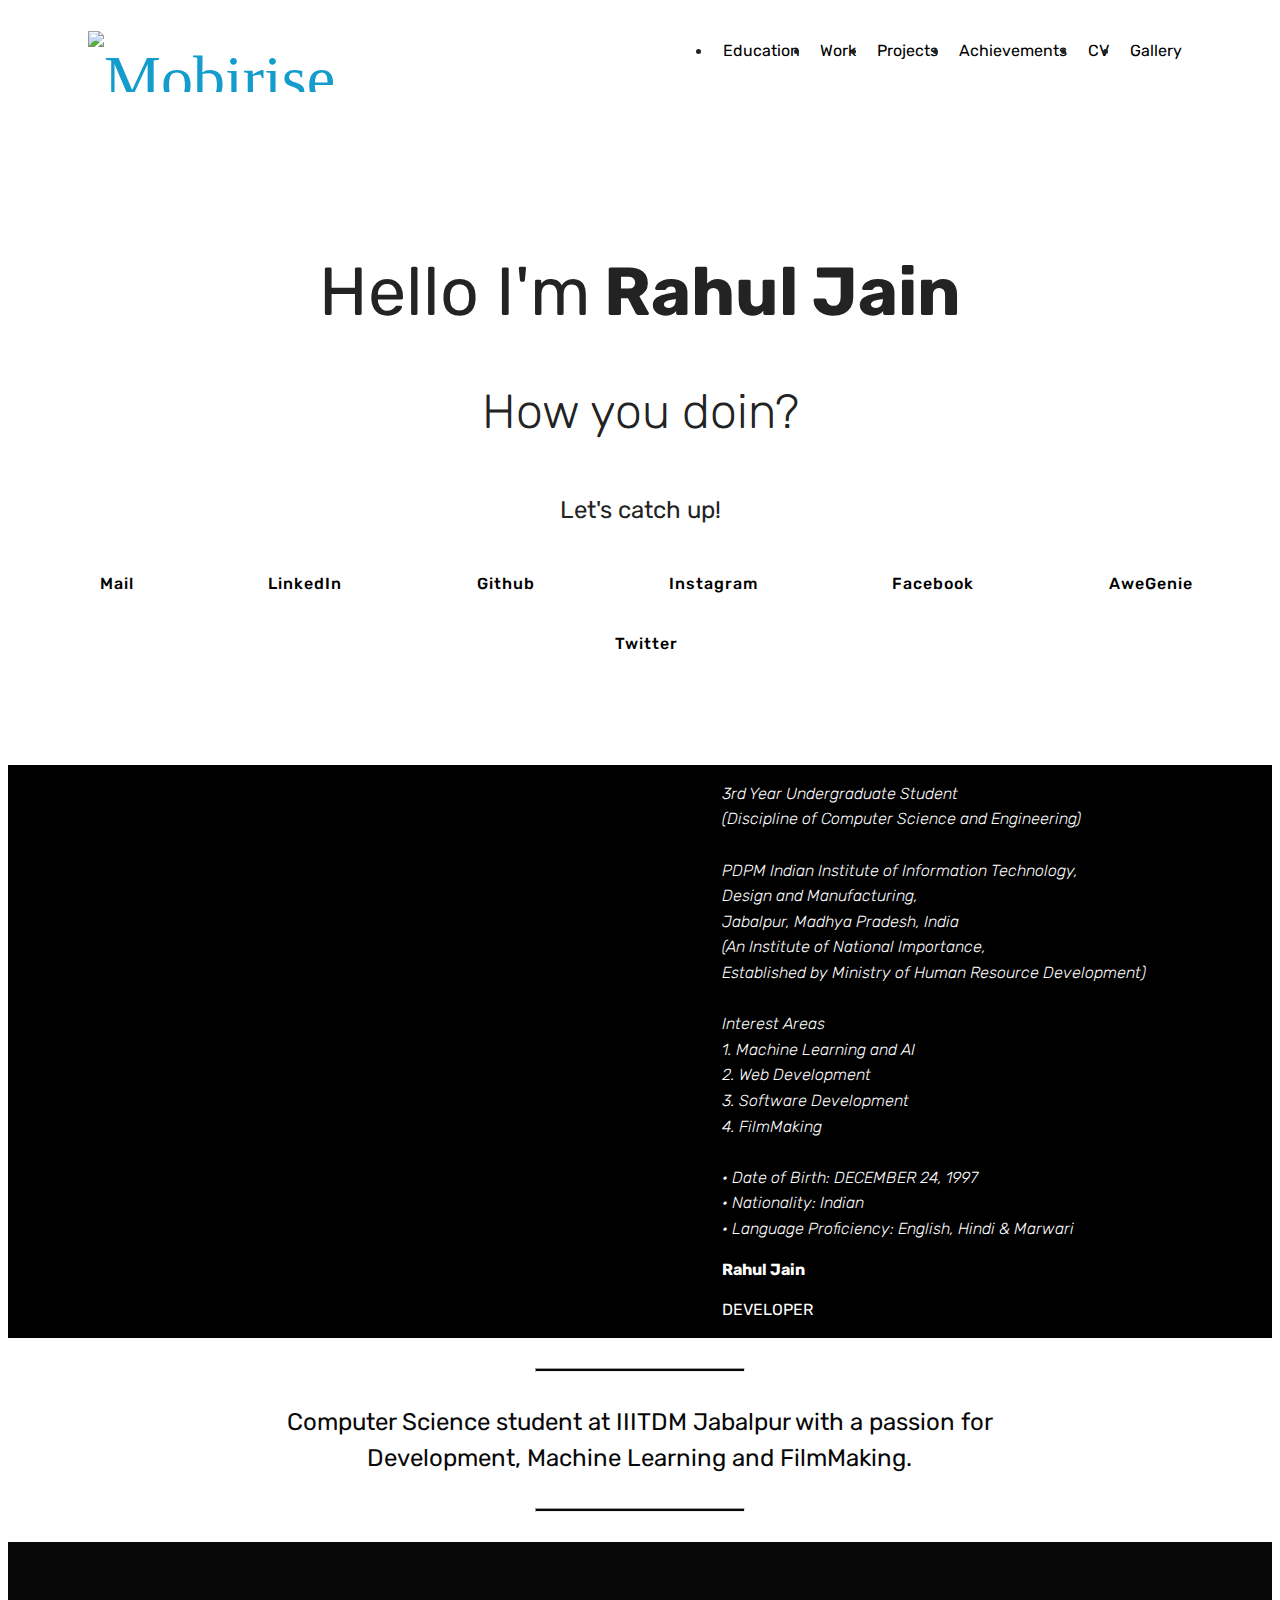
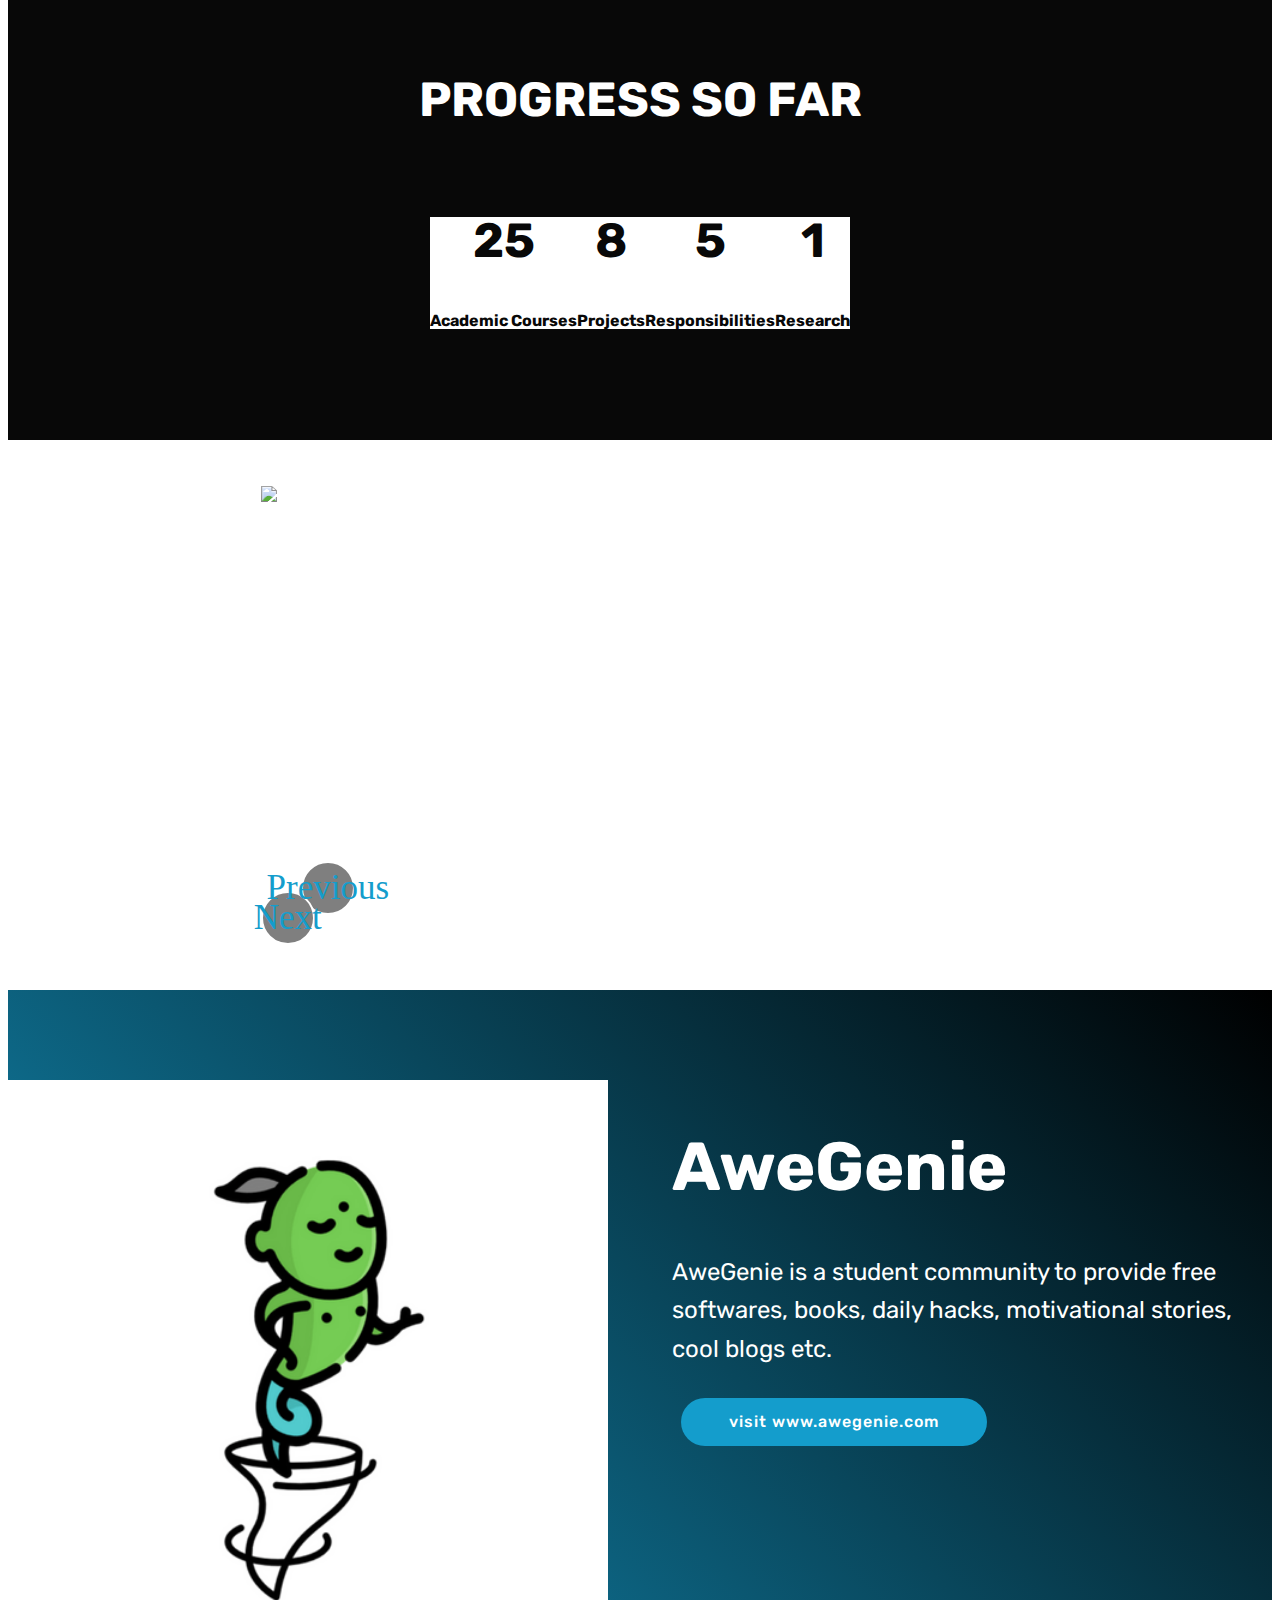
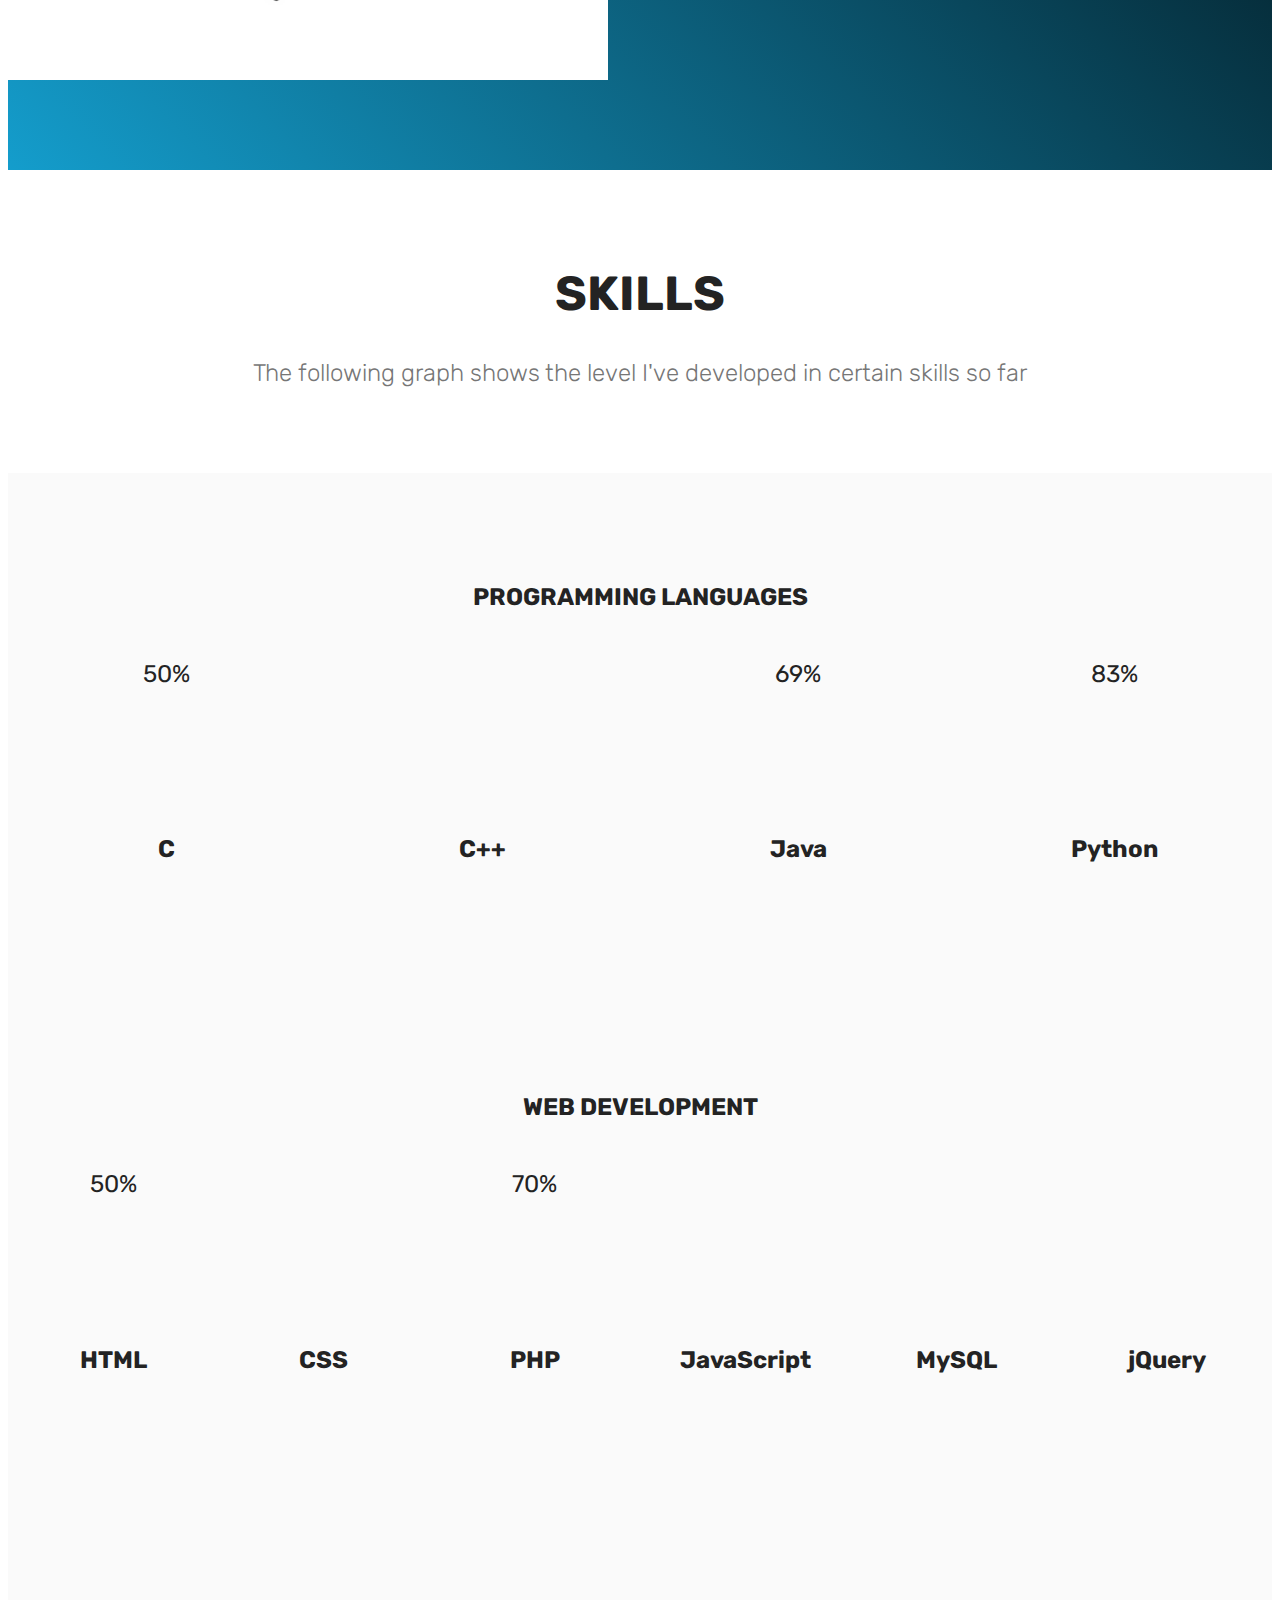
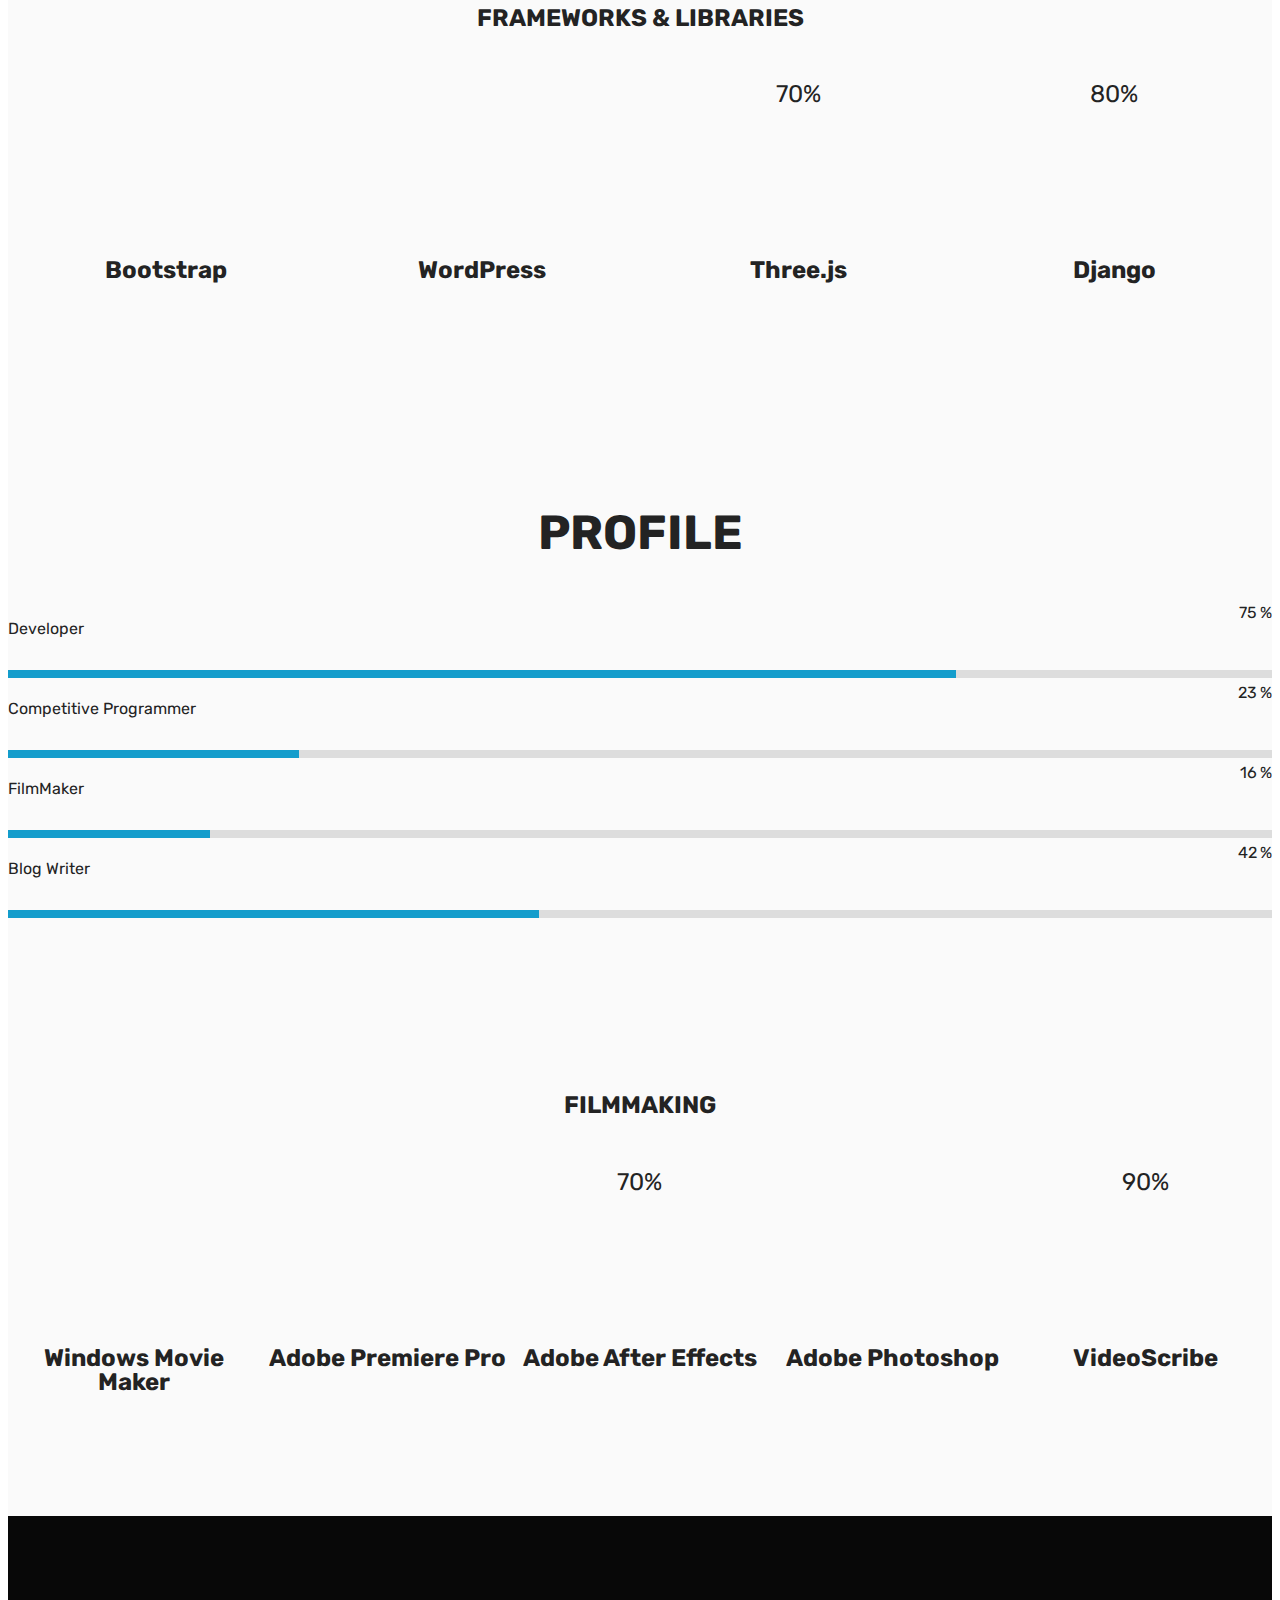
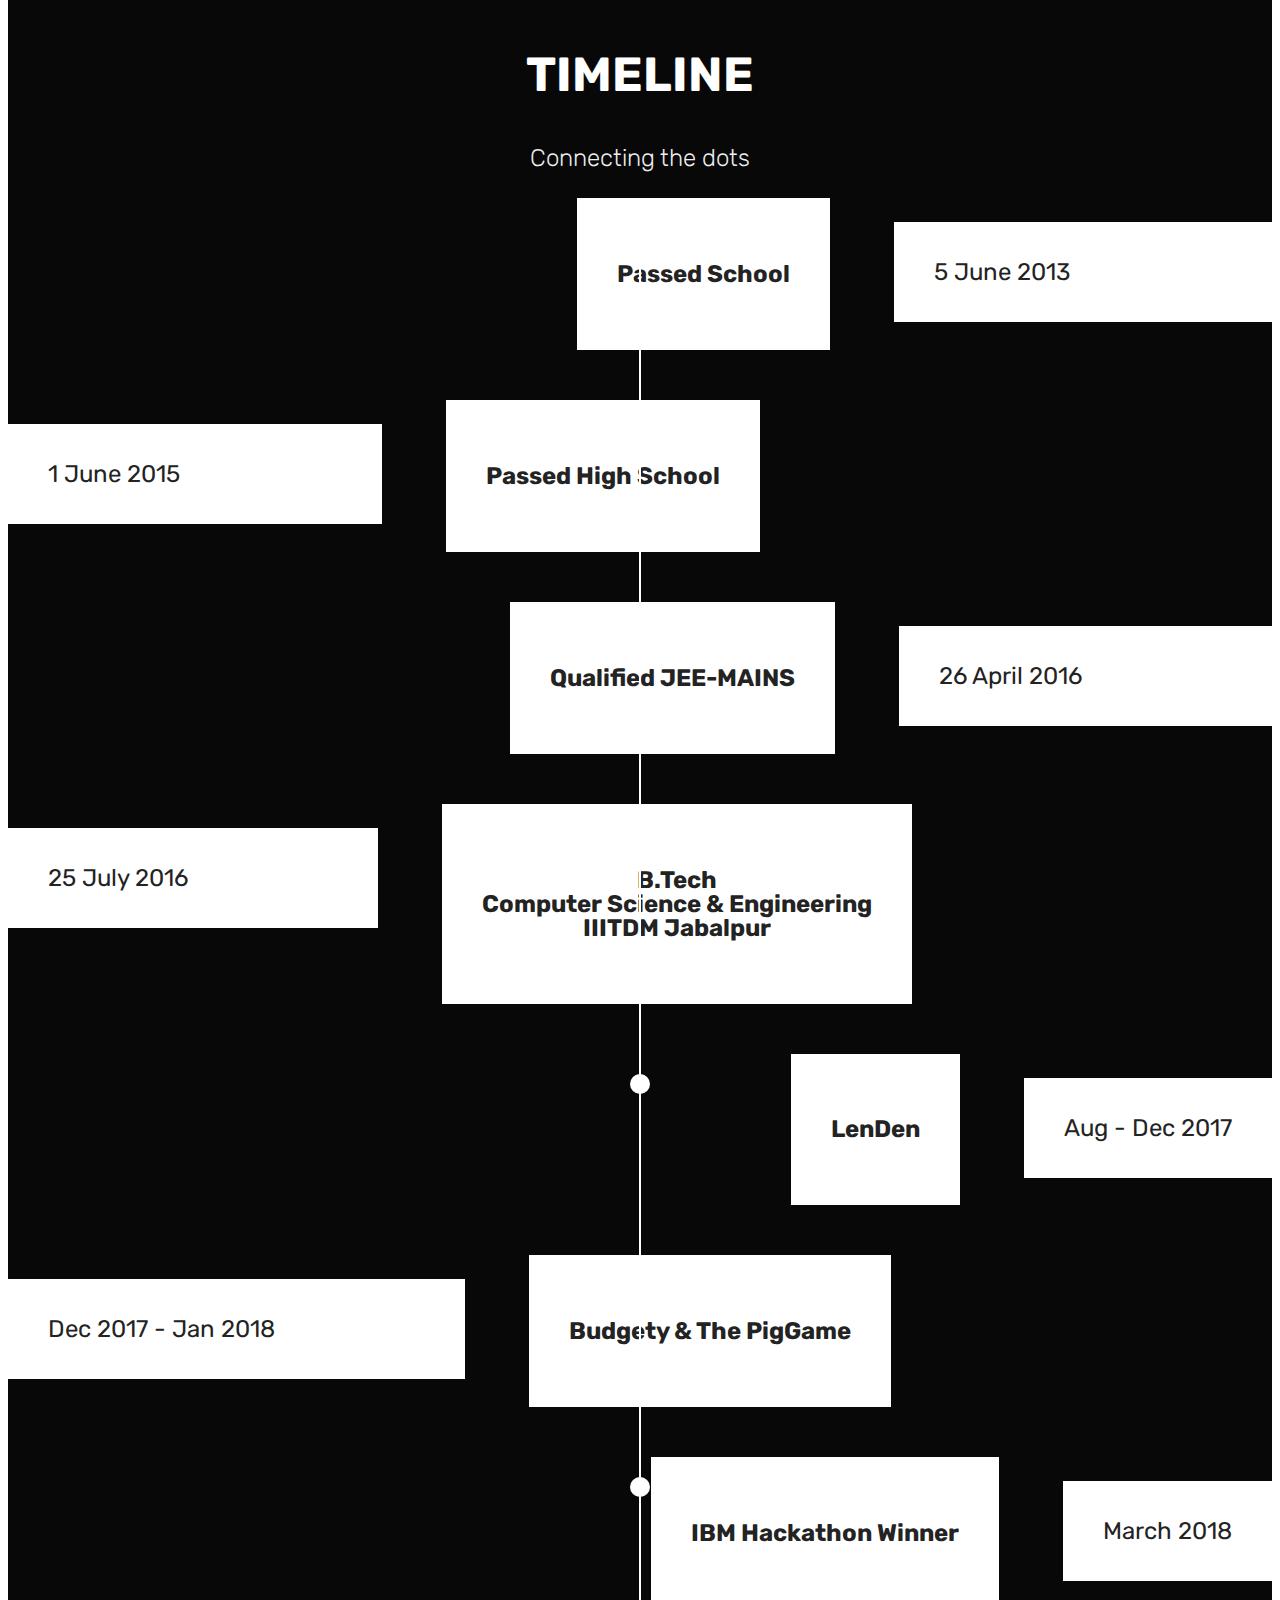
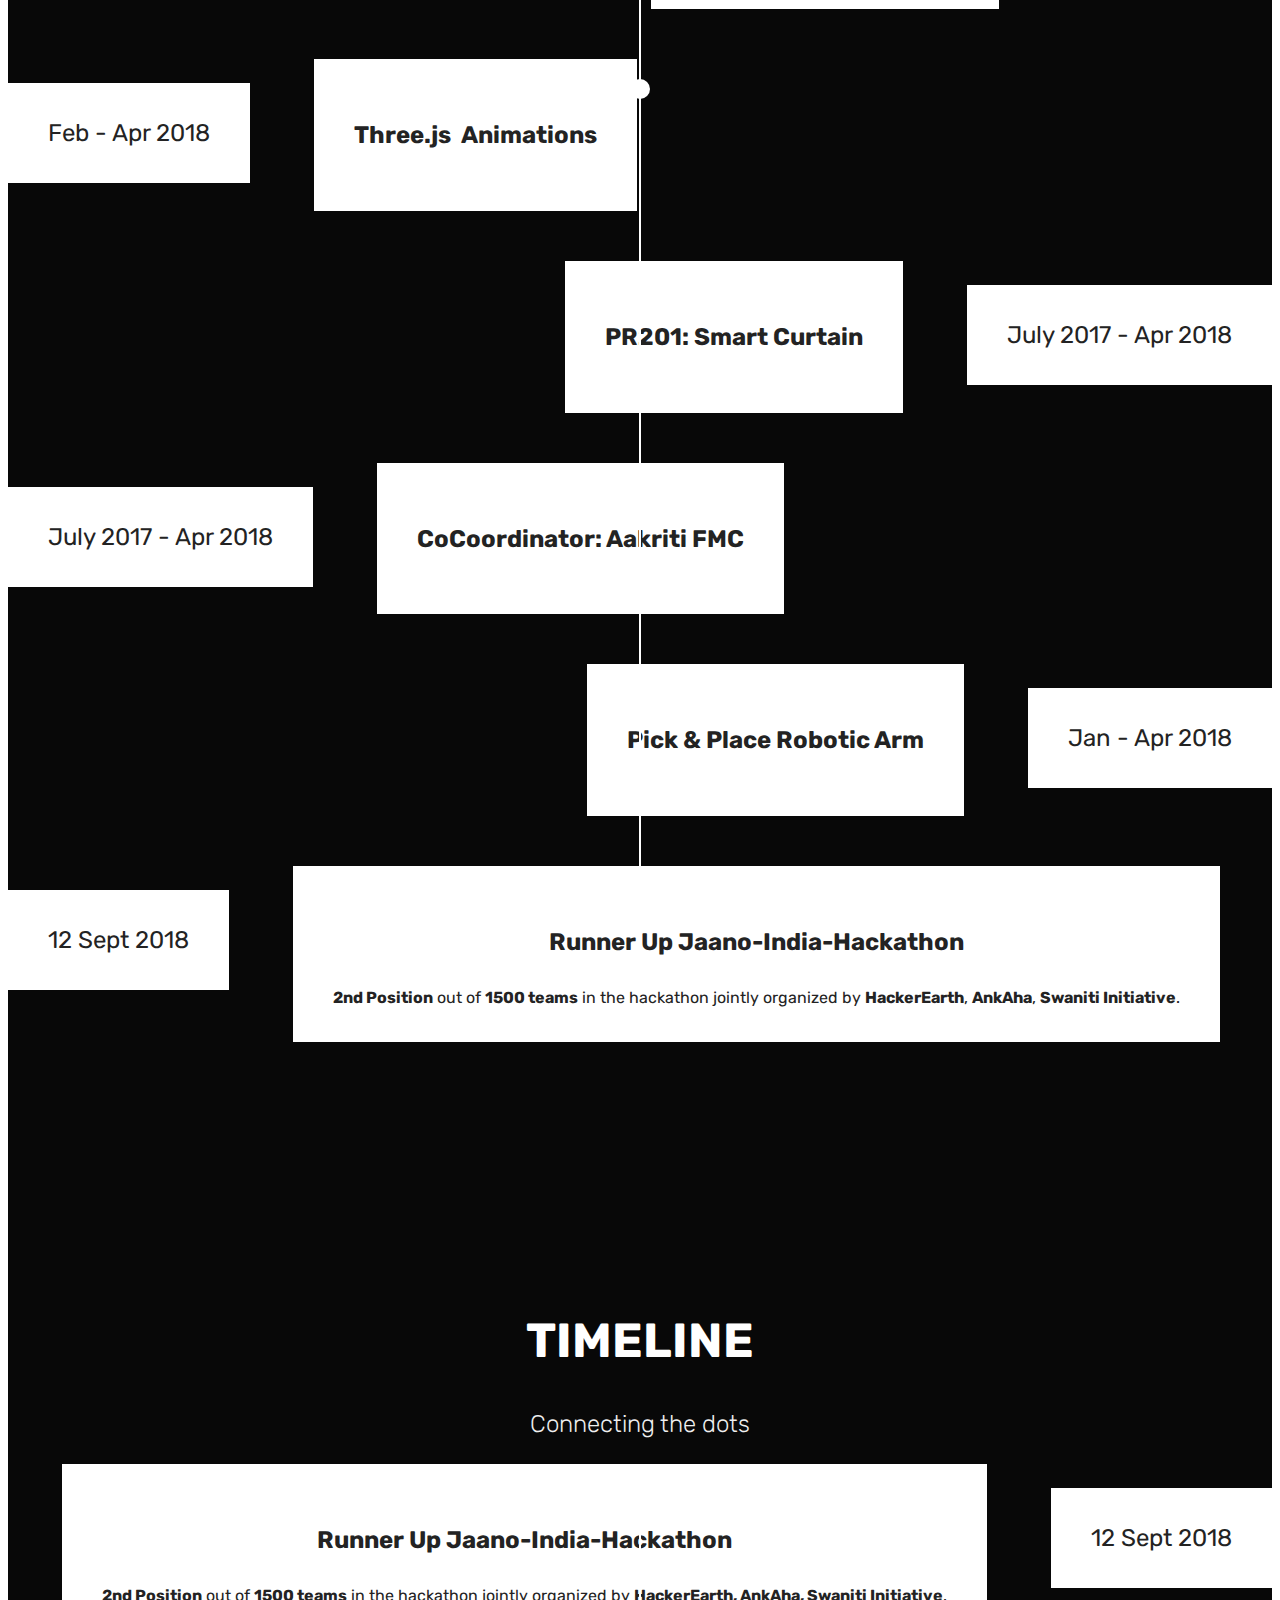
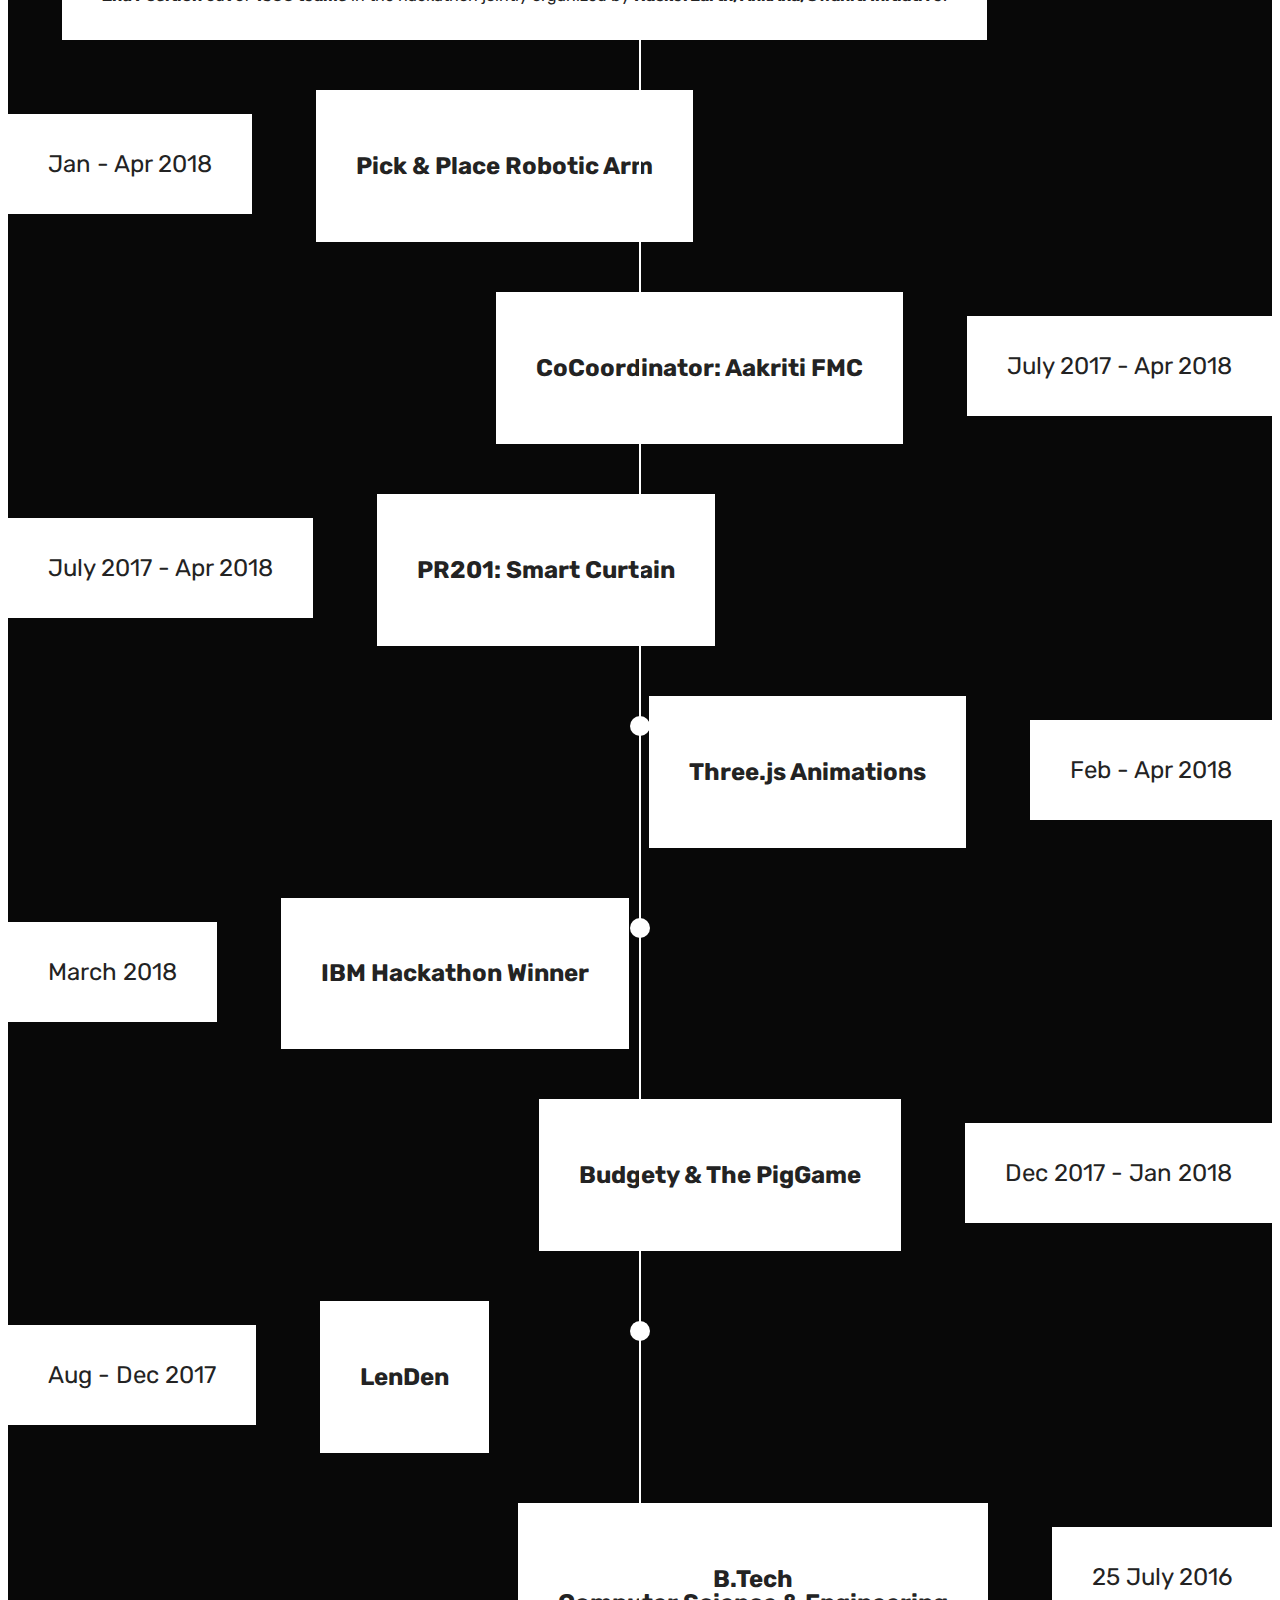
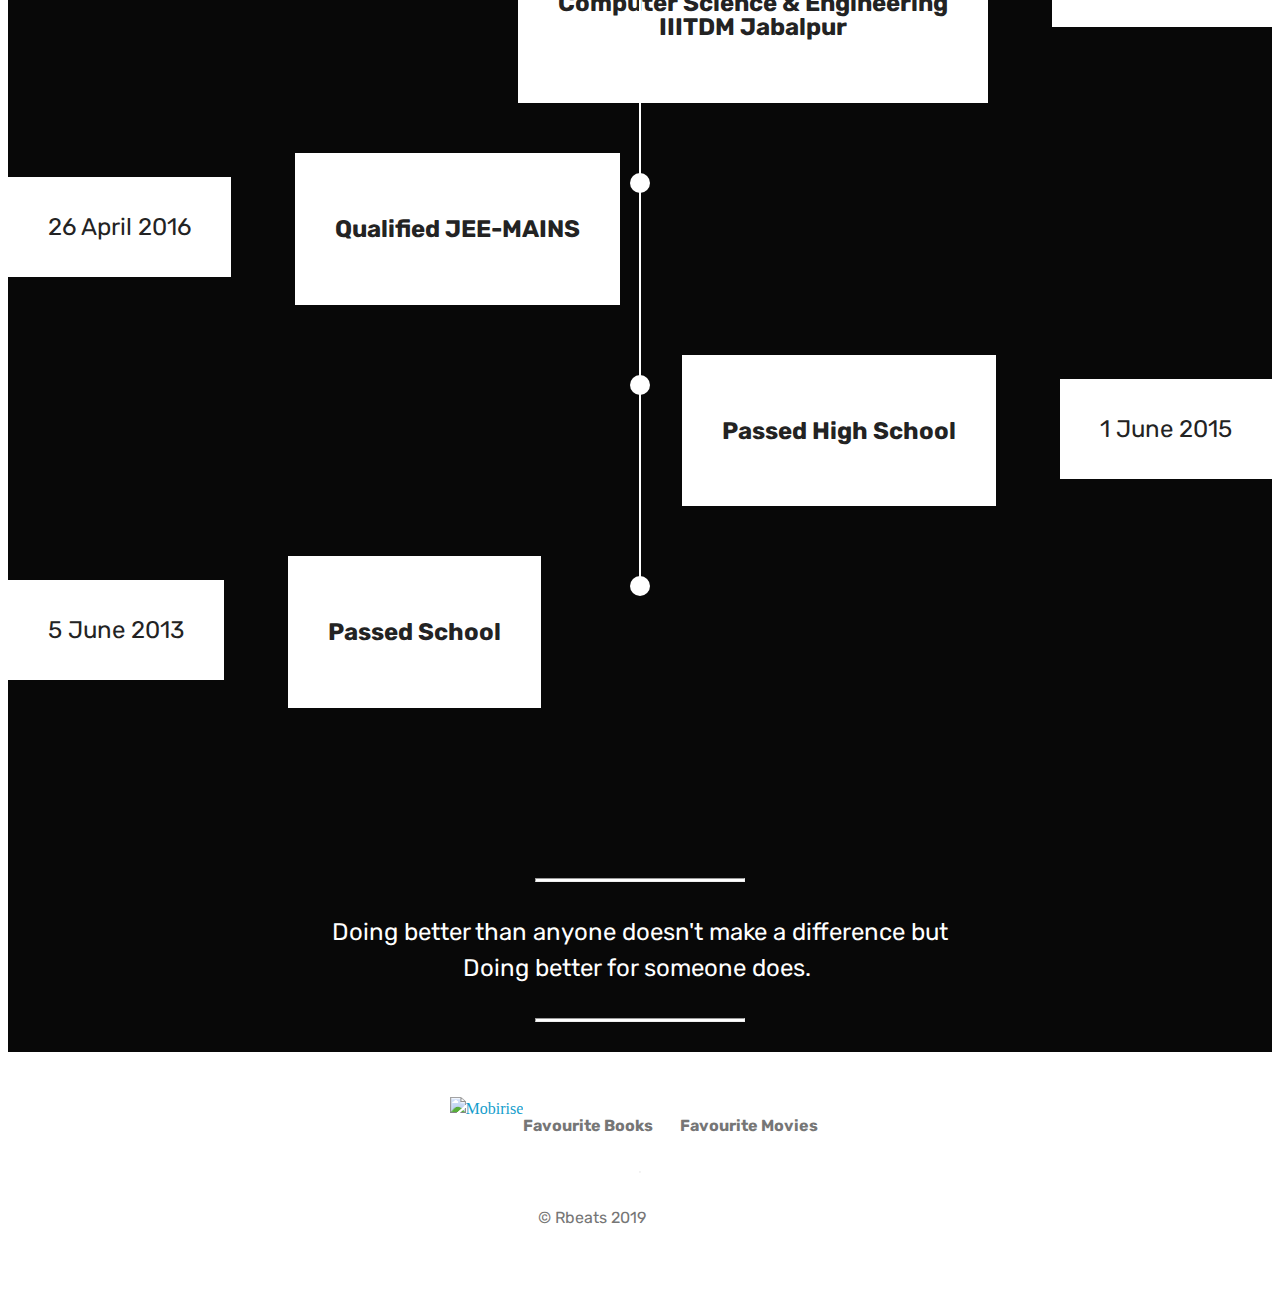
==== commit a8e3a36b: "Updated Portfolio" ====
--- a/index.html
+++ b/index.html
@@ -1,23 +1,24 @@
 <!DOCTYPE html>
 <html >
 <head>
-  <!-- Site made with Mobirise Website Builder v4.8.2, https://mobirise.com -->
+  <!-- Site made with Mobirise Website Builder v4.9.1, https://mobirise.com -->
   <meta charset="UTF-8">
   <meta http-equiv="X-UA-Compatible" content="IE=edge">
-  <meta name="generator" content="Mobirise v4.8.2, mobirise.com">
+  <meta name="generator" content="Mobirise v4.9.1, mobirise.com">
   <meta name="viewport" content="width=device-width, initial-scale=1, minimum-scale=1">
   <link rel="shortcut icon" href="assets/images/enlarged-122x120.png" type="image/x-icon">
   <meta name="description" content="">
   <title>Rahul Jain</title>
+  <link rel="stylesheet" href="assets/web/assets/mobirise-icons2/mobirise2.css">
   <link rel="stylesheet" href="assets/web/assets/mobirise-icons/mobirise-icons.css">
   <link rel="stylesheet" href="assets/tether/tether.min.css">
   <link rel="stylesheet" href="assets/soundcloud-plugin/style.css">
   <link rel="stylesheet" href="assets/bootstrap/css/bootstrap.min.css">
   <link rel="stylesheet" href="assets/bootstrap/css/bootstrap-grid.min.css">
   <link rel="stylesheet" href="assets/bootstrap/css/bootstrap-reboot.min.css">
+  <link rel="stylesheet" href="assets/socicon/css/styles.css">
   <link rel="stylesheet" href="assets/as-pie-progress/css/progress.min.css">
   <link rel="stylesheet" href="assets/dropdown/css/style.css">
-  <link rel="stylesheet" href="assets/socicon/css/styles.css">
   <link rel="stylesheet" href="assets/theme/css/style.css">
   <link rel="stylesheet" href="assets/mobirise/css/mbr-additional.css" type="text/css">
   
@@ -62,7 +63,7 @@
     </nav>
 </section>
 
-<section class="engine"><a href="https://mobiri.se/n">free simple web templates</a></section><section class="header1 cid-qRmt3HhGny" id="header1-n">
+<section class="engine"><a href="https://mobirise.info/i">free site creation software</a></section><section class="header1 cid-qRmt3HhGny" id="header1-n">
 
     
 
@@ -74,7 +75,7 @@
                 <h1 class="mbr-section-title align-center mbr-bold pb-3 mbr-fonts-style display-1"><span style="font-weight: normal;">Hello I'm</span> Rahul Jain</h1>
                 <h3 class="mbr-section-subtitle align-center mbr-light pb-3 mbr-fonts-style display-2">How you doin?</h3>
                 <p class="mbr-text align-center pb-3 mbr-fonts-style display-5">Let's catch up!</p>
-                <div class="mbr-section-btn align-center"><a class="btn btn-md btn-black-outline display-4" href="mailto:rahuldkjain@gmail.com"><span class="socicon socicon-mail mbr-iconfont mbr-iconfont-btn"></span>Drop a Mail</a></div>
+                <div class="mbr-section-btn align-center"><a class="btn btn-md btn-black-outline display-4" href="mailto:rahuldkjain@gmail.com"><span class="socicon socicon-mail mbr-iconfont mbr-iconfont-btn" style="color: rgb(228, 46, 15);"></span>Mail</a>  <a class="btn btn-md btn-black-outline display-4" href="https://www.linkedin.com/in/rahuldkjain/" target="_blank"><span class="socicon socicon-linkedin mbr-iconfont mbr-iconfont-btn" style="color: rgb(15, 118, 153);"></span>LinkedIn</a> <a class="btn btn-md btn-black-outline display-4" href="https://github.com/rahuldkjain" target="_blank"><span class="socicon socicon-github mbr-iconfont mbr-iconfont-btn"></span>Github</a> <a class="btn btn-md btn-black-outline display-4" href="https://instagram.com/rahul_dk_jain" target="_blank"><span class="socicon socicon-instagram mbr-iconfont mbr-iconfont-btn" style="color: rgb(204, 41, 82);"></span>Instagram</a> <a class="btn btn-md btn-black-outline display-4" href="https://www.facebook.com/rahuljain997" target="_blank"><span class="socicon socicon-facebook mbr-iconfont mbr-iconfont-btn" style="color: rgb(20, 157, 204);"></span>Facebook</a> <a class="btn btn-md btn-black-outline display-4" href="http://www.awegenie.com"><span class="mobi-mbri mobi-mbri-bootstrap mbr-iconfont mbr-iconfont-btn" style="color: rgb(10, 97, 164);"></span>AweGenie</a> <a class="btn btn-md btn-black-outline display-4" href="https://twitter.com/rahuldkjain" target="_blank"><span class="socicon socicon-twitter mbr-iconfont mbr-iconfont-btn" style="color: rgb(10, 97, 164);"></span>Twitter</a></div>
             </div>
         </div>
     </div>
@@ -154,7 +155,7 @@
                         </div>
 
                         <div class="card-text">
-                            <h3 class="count pt-3 pb-3 mbr-fonts-style display-2">20</h3>
+                            <h3 class="count pt-3 pb-3 mbr-fonts-style display-2">25</h3>
                             <h4 class="mbr-content-title mbr-bold mbr-fonts-style display-7">
                                 Academic Courses</h4>
                             
@@ -169,7 +170,7 @@
                             <span class="mbr-iconfont mbri-briefcase"></span>
                         </div>
                         <div class="card-text">
-                            <h3 class="count pt-3 pb-3 mbr-fonts-style display-2">6</h3>
+                            <h3 class="count pt-3 pb-3 mbr-fonts-style display-2">8</h3>
                             <h4 class="mbr-content-title mbr-bold mbr-fonts-style display-7">Projects</h4>
                             
                         </div>
@@ -182,7 +183,7 @@
                             <span class="mbr-iconfont mbri-like"></span>
                         </div>
                         <div class="card-text">
-                            <h3 class="count pt-3 pb-3 mbr-fonts-style display-2">3</h3>
+                            <h3 class="count pt-3 pb-3 mbr-fonts-style display-2">5</h3>
                             <h4 class="mbr-content-title mbr-bold mbr-fonts-style display-7">Responsibilities</h4>
                             
                         </div>
@@ -208,366 +209,12 @@
    </div>
 </section>
 
-<section class="mbr-section content4 cid-qRn10dHA3R" id="content4-15">
-
-    
-
-    <div class="container">
-        <div class="media-container-row">
-            <div class="title col-12 col-md-8">
-                <h2 class="align-center pb-3 mbr-fonts-style display-2"><strong>
-                    SKILLS</strong></h2>
-                <h3 class="mbr-section-subtitle align-center mbr-light mbr-fonts-style display-5">The following graph shows the level I've developed in certain skills so far</h3>
-                
-            </div>
-        </div>
-    </div>
-</section>
-
-<section class="progress-bars3 cid-qRmyqCzSPw" id="progress-bars3-u">
- 
-     
-
-    
-    
-    <div class="container">
-        <h2 class="mbr-section-title pb-3 align-center mbr-fonts-style display-5"><strong>
-            PROGRAMMING LANGUAGES</strong></h2>
-
-        
-    
-        <div class="media-container-row pt-5 mt-2">
-            <div class="card p-3 align-center">
-                <div class="wrap">
-                    <div class="pie_progress progress1" role="progressbar" data-goal="90">
-                        <p class="pie_progress__number mbr-fonts-style display-5">50%</p>
-                    </div>
-                </div> 
-                <div class="mbr-crt-title pt-3">
-                    <h4 class="card-title py-2 mbr-fonts-style display-5">C</h4>
-                </div>                 
-            </div>
-
-            <div class="card p-3 align-center">
-                <div class="wrap">
-                    <div class="pie_progress progress2" role="progressbar" data-goal="60">
-                        <p class="pie_progress__number mbr-fonts-style display-5"></p>
-                    </div>
-                </div> 
-                <div class="mbr-crt-title pt-3">
-                    <h4 class="card-title py-2 mbr-fonts-style display-5">
-                        C++</h4>
-                </div>                 
-            </div>
-
-            <div class="card p-3 align-center">
-                <div class="wrap">
-                    <div class="pie_progress progress3" role="progressbar" data-goal="69">
-                        <p class="pie_progress__number mbr-fonts-style display-5">70%</p>
-                    </div>
-                </div> 
-                <div class="mbr-crt-title pt-3">
-                    <h4 class="card-title py-2 mbr-fonts-style display-5">
-                        Java</h4>
-                </div>                 
-            </div>
-
-            <div class="card p-3 align-center">
-                <div class="wrap">
-                    <div class="pie_progress progress4" role="progressbar" data-goal="54">
-                        <p class="pie_progress__number mbr-fonts-style display-5">80%</p>
-                    </div>
-                </div> 
-                <div class="mbr-crt-title pt-3">
-                    <h4 class="card-title py-2 mbr-fonts-style display-5">
-                        Python</h4>
-                </div>                 
-            </div>
-
-            
-
-            
-        </div>
-</div></section>
-
-<section class="progress-bars3 cid-qRmZ4kcxNy" id="progress-bars3-12">
- 
-     
-
-    
-    
-    <div class="container">
-        <h2 class="mbr-section-title pb-3 align-center mbr-fonts-style display-5"><strong>
-            WEB DEVELOPMENT</strong></h2>
-
-        
-    
-        <div class="media-container-row pt-5 mt-2">
-            <div class="card p-3 align-center">
-                <div class="wrap">
-                    <div class="pie_progress progress1" role="progressbar" data-goal="88">
-                        <p class="pie_progress__number mbr-fonts-style display-5">50%</p>
-                    </div>
-                </div> 
-                <div class="mbr-crt-title pt-3">
-                    <h4 class="card-title py-2 mbr-fonts-style display-5">HTML</h4>
-                </div>                 
-            </div>
-
-            <div class="card p-3 align-center">
-                <div class="wrap">
-                    <div class="pie_progress progress2" role="progressbar" data-goal="75">
-                        <p class="pie_progress__number mbr-fonts-style display-5"></p>
-                    </div>
-                </div> 
-                <div class="mbr-crt-title pt-3">
-                    <h4 class="card-title py-2 mbr-fonts-style display-5">
-                        CSS</h4>
-                </div>                 
-            </div>
-
-            <div class="card p-3 align-center">
-                <div class="wrap">
-                    <div class="pie_progress progress3" role="progressbar" data-goal="73">
-                        <p class="pie_progress__number mbr-fonts-style display-5">70%</p>
-                    </div>
-                </div> 
-                <div class="mbr-crt-title pt-3">
-                    <h4 class="card-title py-2 mbr-fonts-style display-5">PHP</h4>
-                </div>                 
-            </div>
-
-            <div class="card p-3 align-center">
-                <div class="wrap">
-                    <div class="pie_progress progress4" role="progressbar" data-goal="87">
-                        <p class="pie_progress__number mbr-fonts-style display-5"></p>
-                    </div>
-                </div> 
-                <div class="mbr-crt-title pt-3">
-                    <h4 class="card-title py-2 mbr-fonts-style display-5">
-                        JavaScript</h4>
-                </div>                 
-            </div>
-
-            <div class="card p-3 align-center">
-                <div class="wrap">
-                    <div class="pie_progress progress5" role="progressbar" data-goal="90">
-                        <p class="pie_progress__number mbr-fonts-style display-5"></p>
-                    </div>
-                </div> 
-                <div class="mbr-crt-title pt-3">
-                    <h4 class="card-title py-2 mbr-fonts-style display-5">
-                        MySQL</h4>
-                </div>                 
-            </div>
-
-            <div class="card p-3 align-center">
-                <div class="wrap">
-                    <div class="pie_progress progress6" role="progressbar" data-goal="29">
-                        <p class="pie_progress__number mbr-fonts-style display-5"></p>
-                    </div>
-                </div> 
-                <div class="mbr-crt-title pt-3">
-                    <h4 class="card-title py-2 mbr-fonts-style display-5">
-                        jQuery</h4>
-                </div>                 
-            </div>
-        </div>
-</div></section>
-
-<section class="progress-bars3 cid-qRmZsPLspm" id="progress-bars3-13">
- 
-     
-
-    
-    
-    <div class="container">
-        <h2 class="mbr-section-title pb-3 align-center mbr-fonts-style display-5"><strong>FRAMEWORKS &amp; LIBRARIES</strong></h2>
-
-        
-    
-        <div class="media-container-row pt-5 mt-2">
-            <div class="card p-3 align-center">
-                <div class="wrap">
-                    <div class="pie_progress progress1" role="progressbar" data-goal="91">
-                        <p class="pie_progress__number mbr-fonts-style display-5"></p>
-                    </div>
-                </div> 
-                <div class="mbr-crt-title pt-3">
-                    <h4 class="card-title py-2 mbr-fonts-style display-5">Bootstrap</h4>
-                </div>                 
-            </div>
-
-            <div class="card p-3 align-center">
-                <div class="wrap">
-                    <div class="pie_progress progress2" role="progressbar" data-goal="60">
-                        <p class="pie_progress__number mbr-fonts-style display-5"></p>
-                    </div>
-                </div> 
-                <div class="mbr-crt-title pt-3">
-                    <h4 class="card-title py-2 mbr-fonts-style display-5">WordPress</h4>
-                </div>                 
-            </div>
-
-            <div class="card p-3 align-center">
-                <div class="wrap">
-                    <div class="pie_progress progress3" role="progressbar" data-goal="80">
-                        <p class="pie_progress__number mbr-fonts-style display-5">70%</p>
-                    </div>
-                </div> 
-                <div class="mbr-crt-title pt-3">
-                    <h4 class="card-title py-2 mbr-fonts-style display-5">Three.js</h4>
-                </div>                 
-            </div>
-
-            
-
-            
-
-            
-        </div>
-</div></section>
-
-<section class="progress-bars3 cid-qRmZSr2K2T" id="progress-bars3-14">
- 
-     
-
-    
-    
-    <div class="container">
-        <h2 class="mbr-section-title pb-3 align-center mbr-fonts-style display-5"><strong>
-            FILMMAKING</strong></h2>
-
-        
-    
-        <div class="media-container-row pt-5 mt-2">
-            <div class="card p-3 align-center">
-                <div class="wrap">
-                    <div class="pie_progress progress1" role="progressbar" data-goal="100">
-                        <p class="pie_progress__number mbr-fonts-style display-5"></p>
-                    </div>
-                </div> 
-                <div class="mbr-crt-title pt-3">
-                    <h4 class="card-title py-2 mbr-fonts-style display-5">Windows Movie Maker</h4>
-                </div>                 
-            </div>
-
-            <div class="card p-3 align-center">
-                <div class="wrap">
-                    <div class="pie_progress progress2" role="progressbar" data-goal="66">
-                        <p class="pie_progress__number mbr-fonts-style display-5"></p>
-                    </div>
-                </div> 
-                <div class="mbr-crt-title pt-3">
-                    <h4 class="card-title py-2 mbr-fonts-style display-5">Adobe Premiere Pro</h4>
-                </div>                 
-            </div>
-
-            <div class="card p-3 align-center">
-                <div class="wrap">
-                    <div class="pie_progress progress3" role="progressbar" data-goal="35">
-                        <p class="pie_progress__number mbr-fonts-style display-5">70%</p>
-                    </div>
-                </div> 
-                <div class="mbr-crt-title pt-3">
-                    <h4 class="card-title py-2 mbr-fonts-style display-5">Adobe After Effects</h4>
-                </div>                 
-            </div>
-
-            <div class="card p-3 align-center">
-                <div class="wrap">
-                    <div class="pie_progress progress4" role="progressbar" data-goal="47">
-                        <p class="pie_progress__number mbr-fonts-style display-5"></p>
-                    </div>
-                </div> 
-                <div class="mbr-crt-title pt-3">
-                    <h4 class="card-title py-2 mbr-fonts-style display-5">
-                        Adobe Photoshop</h4>
-                </div>                 
-            </div>
-
-            <div class="card p-3 align-center">
-                <div class="wrap">
-                    <div class="pie_progress progress5" role="progressbar" data-goal="90">
-                        <p class="pie_progress__number mbr-fonts-style display-5">90%</p>
-                    </div>
-                </div> 
-                <div class="mbr-crt-title pt-3">
-                    <h4 class="card-title py-2 mbr-fonts-style display-5">VideoScribe</h4>
-                </div>                 
-            </div>
-
-            
-        </div>
-</div></section>
-
-<section class="progress-bars1 cid-qRn4AhoFQK" id="progress-bars1-17">
-    
-      
-
-    
-
-    <div class="container">
-        <h2 class="mbr-section-title pb-2 align-center mbr-fonts-style display-2"><strong>PROFILE</strong></h2>
-
-        
-
-        <div class="progress_elements">
-            <div class="progress1 pb-5">
-                <div class="title-wrap">
-                    <div class="progressbar-title mbr-fonts-style display-7">
-                        <p>Developer</p>
-                    </div>
-                    <div class="progress_value mbr-fonts-style display-7">
-                        <div class="progressbar-number"></div>
-                        <span>%</span>
-                    </div>
-                </div>
-                <progress class="progress progress-primary" max="100" value="54">
-                </progress>
-            </div>
-            
-            <div class="progress2 pb-5">
-                <div class="title-wrap">
-                    <div class="progressbar-title mbr-fonts-style display-7">
-                        <p>Competitive Programmer &nbsp; &nbsp; &nbsp; &nbsp; &nbsp; &nbsp; &nbsp; &nbsp; &nbsp; &nbsp; &nbsp; &nbsp;&nbsp;</p>
-                    </div>
-                <div class="progress_value mbr-fonts-style display-7">
-                    <div class="progressbar-number"></div>
-                    <span>%</span>
-                </div>
-                </div>
-                <progress class="progress progress-primary" max="100" value="23">
-                </progress>
-            </div>
-            
-            <div class="progress3 pb-5">
-                <div class="title-wrap">
-                    <div class="progressbar-title mbr-fonts-style display-7">
-                        <p>FilmMaker</p>
-                    </div>
-                    <div class="progress_value mbr-fonts-style display-7">
-                        <div class="progressbar-number"></div>
-                        <span>%</span>
-                    </div>
-                </div>
-                <progress class="progress progress-primary" max="100" value="16">
-                </progress>
-            </div>
-            
-            <div class="progress4">
-                <div class="title-wrap">
-                    <div class="progressbar-title mbr-fonts-style display-7">
-                        <p>Blog Writer</p>
-                    </div>
-                <div class="progress_value mbr-fonts-style display-7">
-                    <div class="progressbar-number"></div>
-                    <span>%</span>
-                </div>
-                </div>
-                <progress class="progress progress-primary" max="100" value="7">
-                </progress>
-            </div>
+<section class="carousel slide cid-rh1gtMvhaC" data-interval="false" id="slider2-3h">
+
+    
+    <div class="container content-slider">
+        <div class="content-slider-wrap">
+            <div><div class="mbr-slider slide carousel" data-pause="true" data-keyboard="false" data-ride="false" data-interval="false"><div class="carousel-inner" role="listbox"><div class="carousel-item slider-fullscreen-image active" data-bg-video-slide="false" style="background-image: url(assets/images/certificate-jaano-india-hackathon-1776x1266.jpg);"><div class="container container-slide"><div class="image_wrapper"><img src="assets/images/certificate-jaano-india-hackathon-1776x1266.jpg"><div class="carousel-caption justify-content-center"><div class="col-10 align-center"></div></div></div></div></div></div><a data-app-prevent-settings="" class="carousel-control carousel-control-prev" role="button" data-slide="prev" href="#slider2-3h"><span aria-hidden="true" class="mbri-left mbr-iconfont"></span><span class="sr-only">Previous</span></a><a data-app-prevent-settings="" class="carousel-control carousel-control-next" role="button" data-slide="next" href="#slider2-3h"><span aria-hidden="true" class="mbri-right mbr-iconfont"></span><span class="sr-only">Next</span></a></div></div> 
         </div>
     </div>
 </section>
@@ -600,6 +247,379 @@
 
 </section>
 
+<section class="mbr-section content4 cid-qRn10dHA3R" id="content4-15">
+
+    
+
+    <div class="container">
+        <div class="media-container-row">
+            <div class="title col-12 col-md-8">
+                <h2 class="align-center pb-3 mbr-fonts-style display-2"><strong>
+                    SKILLS</strong></h2>
+                <h3 class="mbr-section-subtitle align-center mbr-light mbr-fonts-style display-5">The following graph shows the level I've developed in certain skills so far</h3>
+                
+            </div>
+        </div>
+    </div>
+</section>
+
+<section class="progress-bars3 cid-qRmyqCzSPw" id="progress-bars3-u">
+ 
+     
+
+    
+    
+    <div class="container">
+        <h2 class="mbr-section-title pb-3 align-center mbr-fonts-style display-5"><strong>
+            PROGRAMMING LANGUAGES</strong></h2>
+
+        
+    
+        <div class="media-container-row pt-5 mt-2">
+            <div class="card p-3 align-center">
+                <div class="wrap">
+                    <div class="pie_progress progress1" role="progressbar" data-goal="90">
+                        <p class="pie_progress__number mbr-fonts-style display-5">50%</p>
+                    </div>
+                </div> 
+                <div class="mbr-crt-title pt-3">
+                    <h4 class="card-title py-2 mbr-fonts-style display-5">C</h4>
+                </div>                 
+            </div>
+
+            <div class="card p-3 align-center">
+                <div class="wrap">
+                    <div class="pie_progress progress2" role="progressbar" data-goal="60">
+                        <p class="pie_progress__number mbr-fonts-style display-5"></p>
+                    </div>
+                </div> 
+                <div class="mbr-crt-title pt-3">
+                    <h4 class="card-title py-2 mbr-fonts-style display-5">
+                        C++</h4>
+                </div>                 
+            </div>
+
+            <div class="card p-3 align-center">
+                <div class="wrap">
+                    <div class="pie_progress progress3" role="progressbar" data-goal="69">
+                        <p class="pie_progress__number mbr-fonts-style display-5">69%</p>
+                    </div>
+                </div> 
+                <div class="mbr-crt-title pt-3">
+                    <h4 class="card-title py-2 mbr-fonts-style display-5">
+                        Java</h4>
+                </div>                 
+            </div>
+
+            <div class="card p-3 align-center">
+                <div class="wrap">
+                    <div class="pie_progress progress4" role="progressbar" data-goal="83">
+                        <p class="pie_progress__number mbr-fonts-style display-5">83%</p>
+                    </div>
+                </div> 
+                <div class="mbr-crt-title pt-3">
+                    <h4 class="card-title py-2 mbr-fonts-style display-5">
+                        Python</h4>
+                </div>                 
+            </div>
+
+            
+
+            
+        </div>
+</div></section>
+
+<section class="progress-bars3 cid-qRmZ4kcxNy" id="progress-bars3-12">
+ 
+     
+
+    
+    
+    <div class="container">
+        <h2 class="mbr-section-title pb-3 align-center mbr-fonts-style display-5"><strong>
+            WEB DEVELOPMENT</strong></h2>
+
+        
+    
+        <div class="media-container-row pt-5 mt-2">
+            <div class="card p-3 align-center">
+                <div class="wrap">
+                    <div class="pie_progress progress1" role="progressbar" data-goal="88">
+                        <p class="pie_progress__number mbr-fonts-style display-5">50%</p>
+                    </div>
+                </div> 
+                <div class="mbr-crt-title pt-3">
+                    <h4 class="card-title py-2 mbr-fonts-style display-5">HTML</h4>
+                </div>                 
+            </div>
+
+            <div class="card p-3 align-center">
+                <div class="wrap">
+                    <div class="pie_progress progress2" role="progressbar" data-goal="75">
+                        <p class="pie_progress__number mbr-fonts-style display-5"></p>
+                    </div>
+                </div> 
+                <div class="mbr-crt-title pt-3">
+                    <h4 class="card-title py-2 mbr-fonts-style display-5">
+                        CSS</h4>
+                </div>                 
+            </div>
+
+            <div class="card p-3 align-center">
+                <div class="wrap">
+                    <div class="pie_progress progress3" role="progressbar" data-goal="73">
+                        <p class="pie_progress__number mbr-fonts-style display-5">70%</p>
+                    </div>
+                </div> 
+                <div class="mbr-crt-title pt-3">
+                    <h4 class="card-title py-2 mbr-fonts-style display-5">PHP</h4>
+                </div>                 
+            </div>
+
+            <div class="card p-3 align-center">
+                <div class="wrap">
+                    <div class="pie_progress progress4" role="progressbar" data-goal="87">
+                        <p class="pie_progress__number mbr-fonts-style display-5"></p>
+                    </div>
+                </div> 
+                <div class="mbr-crt-title pt-3">
+                    <h4 class="card-title py-2 mbr-fonts-style display-5">
+                        JavaScript</h4>
+                </div>                 
+            </div>
+
+            <div class="card p-3 align-center">
+                <div class="wrap">
+                    <div class="pie_progress progress5" role="progressbar" data-goal="90">
+                        <p class="pie_progress__number mbr-fonts-style display-5"></p>
+                    </div>
+                </div> 
+                <div class="mbr-crt-title pt-3">
+                    <h4 class="card-title py-2 mbr-fonts-style display-5">
+                        MySQL</h4>
+                </div>                 
+            </div>
+
+            <div class="card p-3 align-center">
+                <div class="wrap">
+                    <div class="pie_progress progress6" role="progressbar" data-goal="29">
+                        <p class="pie_progress__number mbr-fonts-style display-5"></p>
+                    </div>
+                </div> 
+                <div class="mbr-crt-title pt-3">
+                    <h4 class="card-title py-2 mbr-fonts-style display-5">
+                        jQuery</h4>
+                </div>                 
+            </div>
+        </div>
+</div></section>
+
+<section class="progress-bars3 cid-qRmZsPLspm" id="progress-bars3-13">
+ 
+     
+
+    
+    
+    <div class="container">
+        <h2 class="mbr-section-title pb-3 align-center mbr-fonts-style display-5"><strong>FRAMEWORKS &amp; LIBRARIES</strong></h2>
+
+        
+    
+        <div class="media-container-row pt-5 mt-2">
+            <div class="card p-3 align-center">
+                <div class="wrap">
+                    <div class="pie_progress progress1" role="progressbar" data-goal="91">
+                        <p class="pie_progress__number mbr-fonts-style display-5"></p>
+                    </div>
+                </div> 
+                <div class="mbr-crt-title pt-3">
+                    <h4 class="card-title py-2 mbr-fonts-style display-5">Bootstrap</h4>
+                </div>                 
+            </div>
+
+            <div class="card p-3 align-center">
+                <div class="wrap">
+                    <div class="pie_progress progress2" role="progressbar" data-goal="60">
+                        <p class="pie_progress__number mbr-fonts-style display-5"></p>
+                    </div>
+                </div> 
+                <div class="mbr-crt-title pt-3">
+                    <h4 class="card-title py-2 mbr-fonts-style display-5">WordPress</h4>
+                </div>                 
+            </div>
+
+            <div class="card p-3 align-center">
+                <div class="wrap">
+                    <div class="pie_progress progress3" role="progressbar" data-goal="80">
+                        <p class="pie_progress__number mbr-fonts-style display-5">70%</p>
+                    </div>
+                </div> 
+                <div class="mbr-crt-title pt-3">
+                    <h4 class="card-title py-2 mbr-fonts-style display-5">Three.js</h4>
+                </div>                 
+            </div>
+
+            <div class="card p-3 align-center">
+                <div class="wrap">
+                    <div class="pie_progress progress4" role="progressbar" data-goal="62">
+                        <p class="pie_progress__number mbr-fonts-style display-5">80%</p>
+                    </div>
+                </div> 
+                <div class="mbr-crt-title pt-3">
+                    <h4 class="card-title py-2 mbr-fonts-style display-5">Django</h4>
+                </div>                 
+            </div>
+
+            
+
+            
+        </div>
+</div></section>
+
+<section class="progress-bars1 cid-qRn4AhoFQK" id="progress-bars1-17">
+    
+      
+
+    
+
+    <div class="container">
+        <h2 class="mbr-section-title pb-2 align-center mbr-fonts-style display-2"><strong>PROFILE</strong></h2>
+
+        
+
+        <div class="progress_elements">
+            <div class="progress1 pb-5">
+                <div class="title-wrap">
+                    <div class="progressbar-title mbr-fonts-style display-7">
+                        <p>Developer</p>
+                    </div>
+                    <div class="progress_value mbr-fonts-style display-7">
+                        <div class="progressbar-number"></div>
+                        <span>%</span>
+                    </div>
+                </div>
+                <progress class="progress progress-primary" max="100" value="75">
+                </progress>
+            </div>
+            
+            <div class="progress2 pb-5">
+                <div class="title-wrap">
+                    <div class="progressbar-title mbr-fonts-style display-7">
+                        <p>Competitive Programmer &nbsp; &nbsp; &nbsp; &nbsp; &nbsp; &nbsp; &nbsp; &nbsp; &nbsp; &nbsp; &nbsp; &nbsp;&nbsp;</p>
+                    </div>
+                <div class="progress_value mbr-fonts-style display-7">
+                    <div class="progressbar-number"></div>
+                    <span>%</span>
+                </div>
+                </div>
+                <progress class="progress progress-primary" max="100" value="23">
+                </progress>
+            </div>
+            
+            <div class="progress3 pb-5">
+                <div class="title-wrap">
+                    <div class="progressbar-title mbr-fonts-style display-7">
+                        <p>FilmMaker</p>
+                    </div>
+                    <div class="progress_value mbr-fonts-style display-7">
+                        <div class="progressbar-number"></div>
+                        <span>%</span>
+                    </div>
+                </div>
+                <progress class="progress progress-primary" max="100" value="16">
+                </progress>
+            </div>
+            
+            <div class="progress4">
+                <div class="title-wrap">
+                    <div class="progressbar-title mbr-fonts-style display-7">
+                        <p>Blog Writer</p>
+                    </div>
+                <div class="progress_value mbr-fonts-style display-7">
+                    <div class="progressbar-number"></div>
+                    <span>%</span>
+                </div>
+                </div>
+                <progress class="progress progress-primary" max="100" value="42">
+                </progress>
+            </div>
+        </div>
+    </div>
+</section>
+
+<section class="progress-bars3 cid-qRmZSr2K2T" id="progress-bars3-14">
+ 
+     
+
+    
+    
+    <div class="container">
+        <h2 class="mbr-section-title pb-3 align-center mbr-fonts-style display-5"><strong>
+            FILMMAKING</strong></h2>
+
+        
+    
+        <div class="media-container-row pt-5 mt-2">
+            <div class="card p-3 align-center">
+                <div class="wrap">
+                    <div class="pie_progress progress1" role="progressbar" data-goal="100">
+                        <p class="pie_progress__number mbr-fonts-style display-5"></p>
+                    </div>
+                </div> 
+                <div class="mbr-crt-title pt-3">
+                    <h4 class="card-title py-2 mbr-fonts-style display-5">Windows Movie Maker</h4>
+                </div>                 
+            </div>
+
+            <div class="card p-3 align-center">
+                <div class="wrap">
+                    <div class="pie_progress progress2" role="progressbar" data-goal="66">
+                        <p class="pie_progress__number mbr-fonts-style display-5"></p>
+                    </div>
+                </div> 
+                <div class="mbr-crt-title pt-3">
+                    <h4 class="card-title py-2 mbr-fonts-style display-5">Adobe Premiere Pro</h4>
+                </div>                 
+            </div>
+
+            <div class="card p-3 align-center">
+                <div class="wrap">
+                    <div class="pie_progress progress3" role="progressbar" data-goal="35">
+                        <p class="pie_progress__number mbr-fonts-style display-5">70%</p>
+                    </div>
+                </div> 
+                <div class="mbr-crt-title pt-3">
+                    <h4 class="card-title py-2 mbr-fonts-style display-5">Adobe After Effects</h4>
+                </div>                 
+            </div>
+
+            <div class="card p-3 align-center">
+                <div class="wrap">
+                    <div class="pie_progress progress4" role="progressbar" data-goal="47">
+                        <p class="pie_progress__number mbr-fonts-style display-5"></p>
+                    </div>
+                </div> 
+                <div class="mbr-crt-title pt-3">
+                    <h4 class="card-title py-2 mbr-fonts-style display-5">
+                        Adobe Photoshop</h4>
+                </div>                 
+            </div>
+
+            <div class="card p-3 align-center">
+                <div class="wrap">
+                    <div class="pie_progress progress5" role="progressbar" data-goal="90">
+                        <p class="pie_progress__number mbr-fonts-style display-5">90%</p>
+                    </div>
+                </div> 
+                <div class="mbr-crt-title pt-3">
+                    <h4 class="card-title py-2 mbr-fonts-style display-5">VideoScribe</h4>
+                </div>                 
+            </div>
+
+            
+        </div>
+</div></section>
+
 <section class="timeline1 cid-qRmyrfg6gp" id="timeline1-v">
 
     
@@ -814,6 +834,213 @@
     </div>
 </section>
 
+<section class="timeline1 cid-rh1mPoRcbX" id="timeline1-3k">
+
+    
+
+    
+
+    <div class="container align-center">
+        <h2 class="mbr-section-title pb-3 mbr-fonts-style display-2"><strong>
+            TIMELINE</strong></h2>
+        <h3 class="mbr-section-subtitle pb-5 mbr-fonts-style display-5">
+            Connecting the dots</h3>
+
+        <div class="container timelines-container" mbri-timelines="">
+            <div class="row timeline-element reverse separline">      
+                 <div class="timeline-date-panel col-xs-12 col-md-6  align-left">         
+                    <div class="time-line-date-content">
+                        <p class="mbr-timeline-date mbr-fonts-style display-5">12 Sept 2018</p>
+                    </div>
+                </div>
+           <span class="iconBackground"></span>
+            <div class="col-xs-12 col-md-6 align-right">
+                <div class="timeline-text-content">
+                    <h4 class="mbr-timeline-title pb-3 mbr-fonts-style display-5">Runner Up Jaano-India-Hackathon</h4>
+                    <p class="mbr-timeline-text mbr-fonts-style display-7"><strong>2nd Position</strong> out of <strong>1500 teams</strong> in the hackathon jointly organized by <strong>HackerEarth, AnkAha, Swaniti Initiative</strong>.</p>
+                 </div>
+            </div>
+            </div>
+
+            <div class="row timeline-element  separline">
+                <div class="timeline-date-panel col-xs-12 col-md-6 align-right">
+                    <div class="time-line-date-content">
+                        <p class="mbr-timeline-date mbr-fonts-style display-5">Jan - Apr 2018</p>
+                    </div>
+                </div>
+                <span class="iconBackground"></span>
+                <div class="col-xs-12 col-md-6 align-left ">
+                    <div class="timeline-text-content">
+                        <h4 class="mbr-timeline-title pb-3 mbr-fonts-style display-5">Pick &amp; Place Robotic Arm</h4>
+                        <p class="mbr-timeline-text mbr-fonts-style display-7"></p>
+                    </div>
+                </div>
+            </div> 
+
+
+            <div class="row timeline-element reverse separline">
+                <div class="timeline-date-panel col-xs-12 col-md-6  align-left">
+                    <div class="time-line-date-content">
+                        <p class="mbr-timeline-date mbr-fonts-style display-5">July 2017 - Apr 2018</p>
+                    </div>
+                </div>
+                <span class="iconBackground"></span>
+                <div class="col-xs-12 col-md-6 align-right">
+                    <div class="timeline-text-content">
+                        <h4 class="mbr-timeline-title pb-3 mbr-fonts-style display-5">CoCoordinator: Aakriti FMC</h4>      
+                        <p class="mbr-timeline-text mbr-fonts-style display-7"></p>
+                    </div>
+                </div>
+            </div>
+
+            <div class="row timeline-element  separline">
+                <div class="timeline-date-panel col-xs-12 col-md-6 align-right">
+                    <div class="time-line-date-content">
+                        <p class="mbr-timeline-date mbr-fonts-style display-5">July 2017 - Apr 2018</p>
+                    </div>
+                </div>
+                <span class="iconBackground"></span>
+                <div class="col-xs-12 col-md-6 align-left ">
+                    <div class="timeline-text-content">
+                        <h4 class="mbr-timeline-title pb-3 mbr-fonts-style display-5">PR201: Smart Curtain</h4>
+                        <p class="mbr-timeline-text mbr-fonts-style display-7"></p>
+                    </div>
+                </div>
+            </div>
+
+
+            <div class="row timeline-element reverse separline">
+                <div class="timeline-date-panel col-xs-12 col-md-6  align-left">
+                    <div class="time-line-date-content">
+                        <p class="mbr-timeline-date mbr-fonts-style display-5">Feb - Apr 2018</p>
+                    </div>
+                </div>
+                <span class="iconBackground"></span>
+                <div class="col-xs-12 col-md-6 align-right">
+                    <div class="timeline-text-content">
+                        <h4 class="mbr-timeline-title pb-3 mbr-fonts-style display-5">Three.js  Animations</h4>
+                        <p class="mbr-timeline-text mbr-fonts-style display-7"></p>
+                    </div>
+                </div>
+            </div>
+
+
+            <div class="row timeline-element separline">
+                <div class="timeline-date-panel col-xs-12 col-md-6 align-right">
+                    <div class="time-line-date-content">
+                       <p class="mbr-timeline-date mbr-fonts-style display-5">March 2018</p>
+                    </div>
+                </div>
+                <span class="iconBackground"></span>
+                <div class="col-xs-12 col-md-6 align-left ">
+                    <div class="timeline-text-content">
+                        <h4 class="mbr-timeline-title pb-3 mbr-fonts-style display-5">IBM Hackathon Winner</h4>
+                        <p class="mbr-timeline-text mbr-fonts-style display-7"></p>
+                    </div>
+                </div>
+            </div>
+
+            <div class="row timeline-element reverse separline">
+                <div class="timeline-date-panel col-xs-12 col-md-6  align-left">
+                    <div class="time-line-date-content">
+                        <p class="mbr-timeline-date mbr-fonts-style display-5">
+                           Dec 2017 - Jan 2018                         </p>
+                    </div>
+                </div>
+                <span class="iconBackground"></span>
+                <div class="col-xs-12 col-md-6 align-right">
+                    <div class="timeline-text-content">
+                        <h4 class="mbr-timeline-title pb-3 mbr-fonts-style display-5">Budgety &amp; The PigGame</h4>
+                        <p class="mbr-timeline-text mbr-fonts-style display-7"></p>
+                    </div>
+                </div>
+            </div>
+
+            <div class="row timeline-element separline">
+                <div class="timeline-date-panel col-xs-12 col-md-6 align-right">
+                    <div class="time-line-date-content">
+                        <p class="mbr-timeline-date mbr-fonts-style display-5">Aug - Dec 2017</p>
+                    </div>
+                </div>
+                <span class="iconBackground"></span>
+                <div class="col-xs-12 col-md-6 align-left ">
+                    <div class="timeline-text-content">
+                        <h4 class="mbr-timeline-title pb-3 mbr-fonts-style display-5">
+                            LenDen</h4>
+                        <p class="mbr-timeline-text mbr-fonts-style display-7"></p>
+                    </div>
+                </div>
+            </div>
+
+            <div class="row timeline-element reverse separline">
+                <div class="timeline-date-panel col-xs-12 col-md-6  align-left">
+                    <div class="time-line-date-content">
+                        <p class="mbr-timeline-date mbr-fonts-style display-5">25 July 2016</p>
+                    </div>
+                </div>
+                <span class="iconBackground"></span>
+                <div class="col-xs-12 col-md-6 align-right">
+                    <div class="timeline-text-content">
+                        <h4 class="mbr-timeline-title pb-3 mbr-fonts-style display-5">
+                            B.Tech
+<div>Computer Science &amp; Engineering
+</div><div>IIITDM Jabalpur</div></h4>
+
+                        <p class="mbr-timeline-text mbr-fonts-style display-7"></p>
+                    </div>
+                </div>
+            </div>
+
+            <div class="row timeline-element separline">
+                <div class="timeline-date-panel col-xs-12 col-md-6 align-right">
+                    <div class="time-line-date-content">
+                       <p class="mbr-timeline-date mbr-fonts-style display-5">26 April 2016</p>
+                    </div>
+                </div>
+                <span class="iconBackground"></span>
+                <div class="col-xs-12 col-md-6 align-left ">
+                    <div class="timeline-text-content">
+                        <h4 class="mbr-timeline-title pb-3 mbr-fonts-style display-5">Qualified JEE-MAINS</h4> 
+                        <p class="mbr-timeline-text mbr-fonts-style display-7"></p>
+                    </div>
+                </div>
+            </div>
+
+            <div class="row timeline-element reverse separline">
+                <div class="timeline-date-panel col-xs-12 col-md-6  align-left">
+                    <div class="time-line-date-content">
+                       <p class="mbr-timeline-date mbr-fonts-style display-5">1 June 2015</p>
+                    </div>
+                </div>
+                <span class="iconBackground"></span>
+                <div class="col-xs-12 col-md-6 align-right">
+                    <div class="timeline-text-content">
+                        <h4 class="mbr-timeline-title pb-3 mbr-fonts-style display-5">Passed High School</h4>
+                        <p class="mbr-timeline-text mbr-fonts-style display-7"></p>
+                    </div>
+                </div>
+            </div>
+
+            <div class="row timeline-element">
+                <div class="timeline-date-panel col-xs-12 col-md-6 align-right">
+                    <div class="time-line-date-content">
+                        <p class="mbr-timeline-date mbr-fonts-style display-5">
+                           5 June 2013                           </p>
+                    </div>
+                </div>
+                <span class="iconBackground"></span>
+                <div class="col-xs-12 col-md-6 align-left ">
+                    <div class="timeline-text-content">
+                        <h4 class="mbr-timeline-title pb-3 mbr-fonts-style display-5">
+                            Passed School</h4>
+                        <p class="mbr-timeline-text mbr-fonts-style display-7"></p>
+                    </div>
+                </div>
+            </div>
+        </div>
+    </div>
+</section>
+
 <section class="mbr-section article content10 cid-qRnW1i6upl" id="content10-18">
     
      
@@ -856,7 +1083,7 @@
             <div class="media-container-row mbr-white">
                 <div class="col-md-6 copyright">
                     <p class="mbr-text mbr-fonts-style display-7">
-                        © Rbeats 2018</p>
+                        © Rbeats 2019</p>
                 </div>
                 <div class="col-md-6">
                     <div class="social-list align-right">
@@ -902,12 +1129,16 @@
   <script src="assets/popper/popper.min.js"></script>
   <script src="assets/tether/tether.min.js"></script>
   <script src="assets/bootstrap/js/bootstrap.min.js"></script>
+  <script src="assets/viewportchecker/jquery.viewportchecker.js"></script>
+  <script src="assets/ytplayer/jquery.mb.ytplayer.min.js"></script>
   <script src="assets/smoothscroll/smooth-scroll.js"></script>
-  <script src="assets/viewportchecker/jquery.viewportchecker.js"></script>
+  <script src="assets/bootstrapcarouselswipe/bootstrap-carousel-swipe.js"></script>
   <script src="assets/as-pie-progress/jquery-as-pie-progress.min.js"></script>
   <script src="assets/dropdown/js/script.min.js"></script>
   <script src="assets/touchswipe/jquery.touch-swipe.min.js"></script>
+  <script src="assets/vimeoplayer/jquery.mb.vimeo_player.js"></script>
   <script src="assets/theme/js/script.js"></script>
+  <script src="assets/slidervideo/script.js"></script>
   
   
 </body>
--- a/assets/theme/css/style.css
+++ b/assets/theme/css/style.css
@@ -0,0 +1,480 @@
+/*!
+ * Mobirise v4 theme (https://mobirise.com/)
+ * Copyright 2017 Mobirise
+ */
+section {
+  background-color: #eeeeee; }
+
+section,
+.container,
+.container-fluid {
+  position: relative;
+  word-wrap: break-word; }
+
+a.mbr-iconfont:hover {
+  text-decoration: none; }
+
+.article .lead p, .article .lead ul, .article .lead ol, .article .lead pre, .article .lead blockquote {
+  margin-bottom: 0; }
+
+a {
+  font-style: normal;
+  font-weight: 400;
+  cursor: pointer; }
+  a, a:hover {
+    text-decoration: none; }
+
+figure {
+  margin-bottom: 0; }
+
+body {
+  color: #232323; }
+
+h1, h2, h3, h4, h5, h6,
+.h1, .h2, .h3, .h4, .h5, .h6,
+.display-1, .display-2, .display-3, .display-4 {
+  line-height: 1;
+  word-break: break-word;
+  word-wrap: break-word; }
+
+b, strong {
+  font-weight: bold; }
+
+blockquote {
+  padding: 10px 0 10px 20px;
+  position: relative;
+  border-left: 2px solid;
+  border-color: #ff3366; }
+
+input:-webkit-autofill, input:-webkit-autofill:hover, input:-webkit-autofill:focus, input:-webkit-autofill:active {
+  transition-delay: 9999s;
+  transition-property: background-color, color; }
+
+textarea[type="hidden"] {
+  display: none; }
+
+body {
+  position: relative; }
+
+section {
+  background-position: 50% 50%;
+  background-repeat: no-repeat;
+  background-size: cover; }
+  section .mbr-background-video,
+  section .mbr-background-video-preview {
+    position: absolute;
+    bottom: 0;
+    left: 0;
+    right: 0;
+    top: 0; }
+
+.hidden {
+  visibility: hidden; }
+
+.mbr-z-index20 {
+  z-index: 20; }
+
+/*! Base colors */
+.mbr-white {
+  color: #ffffff; }
+
+.mbr-black {
+  color: #000000; }
+
+.mbr-bg-white {
+  background-color: #ffffff; }
+
+.mbr-bg-black {
+  background-color: #000000; }
+
+/*! Text-aligns */
+.align-left {
+  text-align: left; }
+
+.align-center {
+  text-align: center; }
+
+.align-right {
+  text-align: right; }
+
+@media (max-width: 767px) {
+  .align-left, .align-center, .align-right, .mbr-section-btn, .mbr-section-title {
+    text-align: center; } }
+/*! Font-weight  */
+.mbr-light {
+  font-weight: 300; }
+
+.mbr-regular {
+  font-weight: 400; }
+
+.mbr-semibold {
+  font-weight: 500; }
+
+.mbr-bold {
+  font-weight: 700; }
+
+/*! Media  */
+.media-size-item {
+  -webkit-flex: 1 1 auto;
+  -moz-flex: 1 1 auto;
+  -ms-flex: 1 1 auto;
+  -o-flex: 1 1 auto;
+  flex: 1 1 auto; }
+
+.media-content {
+  -webkit-flex-basis: 100%;
+  flex-basis: 100%; }
+
+.media-container-row {
+  display: -ms-flexbox;
+  display: -webkit-flex;
+  display: flex;
+  -webkit-flex-direction: row;
+  -ms-flex-direction: row;
+  flex-direction: row;
+  -webkit-flex-wrap: wrap;
+  -ms-flex-wrap: wrap;
+  flex-wrap: wrap;
+  -webkit-justify-content: center;
+  -ms-flex-pack: center;
+  justify-content: center;
+  -webkit-align-content: center;
+  -ms-flex-line-pack: center;
+  align-content: center;
+  -webkit-align-items: start;
+  -ms-flex-align: start;
+  align-items: start; }
+  .media-container-row .media-size-item {
+    width: 400px; }
+
+.media-container-column {
+  display: -ms-flexbox;
+  display: -webkit-flex;
+  display: flex;
+  -webkit-flex-direction: column;
+  -ms-flex-direction: column;
+  flex-direction: column;
+  -webkit-flex-wrap: wrap;
+  -ms-flex-wrap: wrap;
+  flex-wrap: wrap;
+  -webkit-justify-content: center;
+  -ms-flex-pack: center;
+  justify-content: center;
+  -webkit-align-content: center;
+  -ms-flex-line-pack: center;
+  align-content: center;
+  -webkit-align-items: stretch;
+  -ms-flex-align: stretch;
+  align-items: stretch; }
+  .media-container-column > * {
+    width: 100%; }
+
+@media (min-width: 992px) {
+  .media-container-row {
+    -webkit-flex-wrap: nowrap;
+    -ms-flex-wrap: nowrap;
+    flex-wrap: nowrap; } }
+figure {
+  overflow: hidden; }
+
+figure[mbr-media-size] {
+  transition: width 0.1s; }
+
+.mbr-figure img, .mbr-figure iframe {
+  display: block;
+  width: 100%; }
+
+.card {
+  background-color: transparent;
+  border: none; }
+
+.card-img {
+  text-align: center;
+  flex-shrink: 0;
+  -webkit-flex-shrink: 0; }
+
+.media {
+  max-width: 100%;
+  margin: 0 auto; }
+
+.mbr-figure {
+  -ms-flex-item-align: center;
+  -ms-grid-row-align: center;
+  -webkit-align-self: center;
+  align-self: center; }
+
+.media-container > div {
+  max-width: 100%; }
+
+.mbr-figure img, .card-img img {
+  width: 100%; }
+
+@media (max-width: 991px) {
+  .media-size-item {
+    width: auto !important; }
+
+  .media {
+    width: auto; }
+
+  .mbr-figure {
+    width: 100% !important; } }
+/*! Buttons */
+.mbr-section-btn {
+  margin-left: -.25rem;
+  margin-right: -.25rem;
+  font-size: 0; }
+
+nav .mbr-section-btn {
+  margin-left: 0rem;
+  margin-right: 0rem; }
+
+/*! Btn icon margin */
+.btn .mbr-iconfont, .btn.btn-sm .mbr-iconfont {
+  cursor: pointer;
+  margin-right: 0.5rem; }
+
+.btn.btn-md .mbr-iconfont, .btn.btn-md .mbr-iconfont {
+  margin-right: 0.8rem; }
+
+.mbr-regular {
+  font-weight: 400; }
+
+.mbr-semibold {
+  font-weight: 500; }
+
+.mbr-bold {
+  font-weight: 700; }
+
+[type="submit"] {
+  -webkit-appearance: none; }
+
+/*! Full-screen */
+.mbr-fullscreen .mbr-overlay {
+  min-height: 100vh; }
+
+.mbr-fullscreen {
+  display: flex;
+  display: -webkit-flex;
+  display: -moz-flex;
+  display: -ms-flex;
+  display: -o-flex;
+  align-items: center;
+  -webkit-align-items: center;
+  min-height: 100vh;
+  padding-top: 3rem;
+  padding-bottom: 3rem; }
+
+/*! Map */
+.map {
+  height: 25rem;
+  position: relative; }
+  .map iframe {
+    width: 100%;
+    height: 100%; }
+
+/* Form */
+.form-asterisk {
+  font-family: initial;
+  position: absolute;
+  top: -2px;
+  font-weight: normal; }
+
+/*! Scroll to top arrow */
+.mbr-arrow-up {
+  bottom: 25px;
+  right: 90px;
+  position: fixed;
+  text-align: right;
+  z-index: 5000;
+  color: #ffffff;
+  font-size: 32px;
+  transform: rotate(180deg);
+  -webkit-transform: rotate(180deg); }
+
+.mbr-arrow-up a {
+  background: rgba(0, 0, 0, 0.2);
+  border-radius: 3px;
+  color: #fff;
+  display: inline-block;
+  height: 60px;
+  width: 60px;
+  outline-style: none !important;
+  position: relative;
+  text-decoration: none;
+  transition: all .3s ease-in-out;
+  cursor: pointer;
+  text-align: center; }
+  .mbr-arrow-up a:hover {
+    background-color: rgba(0, 0, 0, 0.4); }
+  .mbr-arrow-up a i {
+    line-height: 60px; }
+
+.mbr-arrow-up-icon {
+  display: block;
+  color: #fff; }
+
+.mbr-arrow-up-icon::before {
+  content: "\203a";
+  display: inline-block;
+  font-family: serif;
+  font-size: 32px;
+  line-height: 1;
+  font-style: normal;
+  position: relative;
+  top: 6px;
+  left: -4px;
+  -webkit-transform: rotate(-90deg);
+  transform: rotate(-90deg); }
+
+/*! Arrow Down */
+.mbr-arrow {
+  position: absolute;
+  bottom: 45px;
+  left: 50%;
+  width: 60px;
+  height: 60px;
+  cursor: pointer;
+  background-color: rgba(80, 80, 80, 0.5);
+  border-radius: 50%;
+  -webkit-transform: translateX(-50%);
+  transform: translateX(-50%); }
+  .mbr-arrow > a {
+    display: inline-block;
+    text-decoration: none;
+    outline-style: none;
+    -webkit-animation: arrowdown 1.7s ease-in-out infinite;
+    animation: arrowdown 1.7s ease-in-out infinite; }
+    .mbr-arrow > a > i {
+      position: absolute;
+      top: -2px;
+      left: 15px;
+      font-size: 2rem; }
+
+@keyframes arrowdown {
+  0% {
+    transform: translateY(0px);
+    -webkit-transform: translateY(0px); }
+  50% {
+    transform: translateY(-5px);
+    -webkit-transform: translateY(-5px); }
+  100% {
+    transform: translateY(0px);
+    -webkit-transform: translateY(0px); } }
+@-webkit-keyframes arrowdown {
+  0% {
+    transform: translateY(0px);
+    -webkit-transform: translateY(0px); }
+  50% {
+    transform: translateY(-5px);
+    -webkit-transform: translateY(-5px); }
+  100% {
+    transform: translateY(0px);
+    -webkit-transform: translateY(0px); } }
+@media (max-width: 500px) {
+  .mbr-arrow-up {
+    left: 50%;
+    right: auto;
+    transform: translateX(-50%) rotate(180deg);
+    -webkit-transform: translateX(-50%) rotate(180deg); } }
+/*Gradients animation*/
+@keyframes gradient-animation {
+  from {
+    background-position: 0% 100%;
+    animation-timing-function: ease-in-out; }
+  to {
+    background-position: 100% 0%;
+    animation-timing-function: ease-in-out; } }
+@-webkit-keyframes gradient-animation {
+  from {
+    background-position: 0% 100%;
+    animation-timing-function: ease-in-out; }
+  to {
+    background-position: 100% 0%;
+    animation-timing-function: ease-in-out; } }
+.bg-gradient {
+  background-size: 200% 200%;
+  animation: gradient-animation 5s infinite alternate;
+  -webkit-animation: gradient-animation 5s infinite alternate; }
+
+.menu .navbar-brand {
+  display: -webkit-flex; }
+  .menu .navbar-brand span {
+    display: flex;
+    display: -webkit-flex; }
+  .menu .navbar-brand .navbar-caption-wrap {
+    display: -webkit-flex; }
+  .menu .navbar-brand .navbar-logo img {
+    display: -webkit-flex; }
+@media (min-width: 768px) and (max-width: 991px) {
+  .menu .navbar-toggleable-sm .navbar-nav {
+    display: -webkit-box;
+    display: -webkit-flex;
+    display: -ms-flexbox; } }
+@media (min-width: 992px) {
+  .menu .navbar-nav.nav-dropdown {
+    display: -webkit-flex; }
+  .menu .navbar-toggleable-sm .navbar-collapse {
+    display: -webkit-flex !important; } }
+@media (max-width: 767px) {
+  .menu .navbar-collapse {
+    overflow-y: auto;
+    max-height: 80vh; }
+  .menu .dropdown-menu {
+    max-height: 60vh;
+    overflow-y: auto; } }
+
+.navbar {
+  display: -webkit-flex;
+  -webkit-flex-wrap: wrap;
+  -webkit-align-items: center;
+  -webkit-justify-content: space-between; }
+
+.navbar-collapse {
+  -webkit-flex-basis: 100%;
+  -webkit-flex-grow: 1;
+  -webkit-align-items: center; }
+
+.nav-dropdown .link {
+  padding: .667em 1.667em !important;
+  margin: 0 !important; }
+
+.nav {
+  display: -webkit-flex;
+  -webkit-flex-wrap: wrap; }
+
+.row {
+  display: -webkit-flex;
+  -webkit-flex-wrap: wrap; }
+
+.justify-content-center {
+  -webkit-justify-content: center; }
+
+.form-inline {
+  display: -webkit-flex;
+  -webkit-flex-flow: row wrap;
+  -webkit-align-items: center; }
+
+.card-wrapper {
+  -webkit-flex: 1; }
+
+.carousel-control {
+  z-index: 10;
+  display: -webkit-flex;
+  -webkit-align-items: center;
+  -webkit-justify-content: center; }
+
+.carousel-controls {
+  display: -webkit-flex; }
+
+.media {
+  display: -webkit-flex; }
+
+/*# sourceMappingURL=style.css.map */
+.engine {
+	position: absolute;
+	text-indent: -2400px;
+	text-align: center;
+	padding: 0;
+	top: 0;
+	left: -2400px;
+}--- a/assets/mobirise/css/mbr-additional.css
+++ b/assets/mobirise/css/mbr-additional.css
@@ -92,12 +92,15 @@
   -webkit-transition: all 0.3s ease-in-out;
   -moz-transition: all 0.3s ease-in-out;
   transition: all 0.3s ease-in-out;
-  padding: 1rem 3rem;
-  border-radius: 3px;
   display: inline-flex;
   align-items: center;
   justify-content: center;
   word-break: break-word;
+  -webkit-align-items: center;
+  -webkit-justify-content: center;
+  display: -webkit-inline-flex;
+  padding: 1rem 3rem;
+  border-radius: 3px;
 }
 .btn-sm {
   font-weight: 500;
@@ -141,7 +144,7 @@
   background-color: #879a9f !important;
 }
 .bg-danger {
-  background-color: #b1a374 !important;
+  background-color: #0aa40f !important;
 }
 .btn-primary,
 .btn-primary:active {
@@ -245,8 +248,8 @@
 }
 .btn-danger,
 .btn-danger:active {
-  background-color: #b1a374 !important;
-  border-color: #b1a374 !important;
+  background-color: #0aa40f !important;
+  border-color: #0aa40f !important;
   color: #ffffff !important;
 }
 .btn-danger:hover,
@@ -254,14 +257,14 @@
 .btn-danger.focus,
 .btn-danger.active {
   color: #ffffff !important;
-  background-color: #8b7d4e !important;
-  border-color: #8b7d4e !important;
+  background-color: #065c08 !important;
+  border-color: #065c08 !important;
 }
 .btn-danger.disabled,
 .btn-danger:disabled {
   color: #ffffff !important;
-  background-color: #8b7d4e !important;
-  border-color: #8b7d4e !important;
+  background-color: #065c08 !important;
+  border-color: #065c08 !important;
 }
 .btn-white {
   color: #333333 !important;
@@ -409,22 +412,22 @@
 .btn-danger-outline,
 .btn-danger-outline:active {
   background: none;
-  border-color: #7a6e45;
-  color: #7a6e45;
+  border-color: #044406;
+  color: #044406;
 }
 .btn-danger-outline:hover,
 .btn-danger-outline:focus,
 .btn-danger-outline.focus,
 .btn-danger-outline.active {
   color: #ffffff;
-  background-color: #b1a374;
-  border-color: #b1a374;
+  background-color: #0aa40f;
+  border-color: #0aa40f;
 }
 .btn-danger-outline.disabled,
 .btn-danger-outline:disabled {
   color: #ffffff !important;
-  background-color: #b1a374 !important;
-  border-color: #b1a374 !important;
+  background-color: #0aa40f !important;
+  border-color: #0aa40f !important;
 }
 .btn-black-outline,
 .btn-black-outline:active {
@@ -476,7 +479,7 @@
   color: #879a9f !important;
 }
 .text-danger {
-  color: #b1a374 !important;
+  color: #0aa40f !important;
 }
 .text-white {
   color: #ffffff !important;
@@ -506,7 +509,7 @@
 }
 a.text-danger:hover,
 a.text-danger:focus {
-  color: #7a6e45 !important;
+  color: #044406 !important;
 }
 a.text-white:hover,
 a.text-white:focus {
@@ -526,7 +529,7 @@
   background-color: #879a9f;
 }
 .alert-danger {
-  background-color: #b1a374;
+  background-color: #0aa40f;
 }
 .mbr-section-btn a.btn:not(.btn-form) {
   border-radius: 100px;
@@ -582,7 +585,7 @@
 }
 .mbr-plan-header.bg-danger .mbr-plan-subtitle,
 .mbr-plan-header.bg-danger .mbr-plan-price-desc {
-  color: #dfd9c6;
+  color: #3af340;
 }
 /* Scroll to top button*/
 .scrollToTop_wraper {
@@ -608,6 +611,7 @@
   left: 30%;
   bottom: 30%;
   transform: rotate(135deg);
+  -webkit-transform: rotate(135deg);
 }
 /* Others*/
 .note-check a[data-value=Rubik] {
@@ -648,6 +652,7 @@
   position: absolute;
   transform: rotate(45deg);
   width: 14px;
+  -webkit-transform: rotate(45deg);
 }
 .form-control {
   background-color: #f5f5f5;
@@ -709,6 +714,7 @@
 }
 .mbr-section__comments .row {
   justify-content: center;
+  -webkit-justify-content: center;
 }
 /* Forms */
 .mbr-form .btn {
@@ -1160,10 +1166,7 @@
     align-items: center;
   }
   .navbar-toggleable-sm .navbar-collapse {
-    display: -webkit-box !important;
-    display: -webkit-flex !important;
-    display: -ms-flexbox !important;
-    display: flex !important;
+    display: none;
     width: 100%;
   }
   .navbar-toggleable-sm .navbar-toggler {
@@ -1351,6 +1354,7 @@
 }
 .menu .navbar.collapsed:not(.beta-menu) {
   flex-direction: column;
+  -webkit-flex-direction: column;
 }
 .carousel-item.active,
 .carousel-item-next,
@@ -1372,6 +1376,11 @@
 .dropup .dropdown-toggle::after {
   display: none;
 }
+@media screen and (-ms-high-contrast: active), (-ms-high-contrast: none) {
+  .card-wrapper {
+    flex: auto!important;
+  }
+}
 .cid-qRmt3HhGny {
   padding-top: 90px;
   padding-bottom: 90px;
@@ -1460,6 +1469,304 @@
 .cid-qRmylg3b1o H4 {
   color: #080808;
 }
+.cid-rh1gtMvhaC {
+  padding-top: 45px;
+  padding-bottom: 45px;
+  background-color: #ffffff;
+}
+.cid-rh1gtMvhaC .content-slider {
+  display: -webkit-flex;
+  justify-content: center;
+  -webkit-justify-content: center;
+}
+.cid-rh1gtMvhaC .modal-body .close {
+  background: #1b1b1b;
+}
+.cid-rh1gtMvhaC .modal-body .close span {
+  font-style: normal;
+}
+.cid-rh1gtMvhaC .carousel-inner > .active,
+.cid-rh1gtMvhaC .carousel-inner > .next,
+.cid-rh1gtMvhaC .carousel-inner > .prev {
+  display: -webkit-flex;
+}
+.cid-rh1gtMvhaC .carousel-control .icon-next,
+.cid-rh1gtMvhaC .carousel-control .icon-prev {
+  margin-top: -18px;
+  font-size: 40px;
+  line-height: 27px;
+}
+.cid-rh1gtMvhaC .carousel-control:hover {
+  background: #1b1b1b;
+  color: #fff;
+  opacity: 1;
+}
+@media (max-width: 767px) {
+  .cid-rh1gtMvhaC .container .carousel-control {
+    margin-bottom: 0;
+  }
+  .cid-rh1gtMvhaC .content-slider-wrap {
+    width: 100%!important;
+  }
+}
+.cid-rh1gtMvhaC .boxed-slider {
+  position: relative;
+  padding: 93px 0;
+}
+.cid-rh1gtMvhaC .boxed-slider > div {
+  position: relative;
+}
+.cid-rh1gtMvhaC .container img {
+  width: 100%;
+}
+.cid-rh1gtMvhaC .container img + .row {
+  position: absolute;
+  top: 50%;
+  left: 0;
+  right: 0;
+  -webkit-transform: translateY(-50%);
+  -moz-transform: translateY(-50%);
+  transform: translateY(-50%);
+  z-index: 2;
+}
+.cid-rh1gtMvhaC .mbr-section {
+  padding: 0;
+  background-attachment: scroll;
+}
+.cid-rh1gtMvhaC .mbr-table-cell {
+  padding: 0;
+}
+.cid-rh1gtMvhaC .container .carousel-indicators {
+  margin-bottom: 3px;
+}
+.cid-rh1gtMvhaC .carousel-caption {
+  top: 50%;
+  right: 0;
+  bottom: auto;
+  left: 0;
+  display: -webkit-flex;
+  align-items: center;
+  -webkit-transform: translateY(-50%);
+  transform: translateY(-50%);
+  -webkit-align-items: center;
+}
+.cid-rh1gtMvhaC .mbr-overlay {
+  z-index: 1;
+}
+.cid-rh1gtMvhaC .container-slide.container {
+  width: 100%;
+  min-height: 100vh;
+  padding: 0;
+}
+.cid-rh1gtMvhaC .carousel-item {
+  background-position: 50% 50%;
+  background-repeat: no-repeat;
+  background-size: cover;
+  -o-transition: -o-transform 0.6s ease-in-out;
+  -webkit-transition: -webkit-transform 0.6s ease-in-out;
+  transition: transform 0.6s ease-in-out, -webkit-transform 0.6s ease-in-out, -o-transform 0.6s ease-in-out;
+  -webkit-backface-visibility: hidden;
+  backface-visibility: hidden;
+  -webkit-perspective: 1000px;
+  perspective: 1000px;
+}
+@media (max-width: 576px) {
+  .cid-rh1gtMvhaC .carousel-item .container {
+    width: 100%;
+  }
+}
+.cid-rh1gtMvhaC .carousel-item-next.carousel-item-left,
+.cid-rh1gtMvhaC .carousel-item-prev.carousel-item-right {
+  -webkit-transform: translate3d(0, 0, 0);
+  transform: translate3d(0, 0, 0);
+}
+.cid-rh1gtMvhaC .active.carousel-item-right,
+.cid-rh1gtMvhaC .carousel-item-next {
+  -webkit-transform: translate3d(100%, 0, 0);
+  transform: translate3d(100%, 0, 0);
+}
+.cid-rh1gtMvhaC .active.carousel-item-left,
+.cid-rh1gtMvhaC .carousel-item-prev {
+  -webkit-transform: translate3d(-100%, 0, 0);
+  transform: translate3d(-100%, 0, 0);
+}
+.cid-rh1gtMvhaC .mbr-slider .carousel-control {
+  top: 50%;
+  width: 50px;
+  height: 50px;
+  margin-top: -1.5rem;
+  font-size: 35px;
+  background-color: rgba(0, 0, 0, 0.5);
+  border: 2px solid #fff;
+  border-radius: 50%;
+  transition: all .3s;
+}
+.cid-rh1gtMvhaC .mbr-slider .carousel-control.carousel-control-prev {
+  left: 0;
+  margin-left: 2.5rem;
+}
+.cid-rh1gtMvhaC .mbr-slider .carousel-control.carousel-control-next {
+  right: 0;
+  margin-right: 2.5rem;
+}
+.cid-rh1gtMvhaC .mbr-slider .carousel-control .mbr-iconfont {
+  font-size: 1.5rem;
+}
+@media (max-width: 767px) {
+  .cid-rh1gtMvhaC .mbr-slider .carousel-control {
+    top: auto;
+    bottom: 1rem;
+  }
+}
+.cid-rh1gtMvhaC .mbr-slider .carousel-indicators {
+  position: absolute;
+  bottom: 0;
+  margin-bottom: 1.5rem !important;
+}
+.cid-rh1gtMvhaC .mbr-slider .carousel-indicators li {
+  max-width: 15px;
+  height: 15px;
+  max-height: 15px;
+  margin: 3px;
+  background-color: rgba(0, 0, 0, 0.5);
+  border: 2px solid #fff;
+  border-radius: 50%;
+  opacity: .5;
+  transition: all .3s;
+}
+.cid-rh1gtMvhaC .mbr-slider .carousel-indicators li.active,
+.cid-rh1gtMvhaC .mbr-slider .carousel-indicators li:hover {
+  opacity: .9;
+}
+.cid-rh1gtMvhaC .mbr-slider .carousel-indicators li::after,
+.cid-rh1gtMvhaC .mbr-slider .carousel-indicators li::before {
+  content: none;
+}
+.cid-rh1gtMvhaC .mbr-slider .carousel-indicators.ie-fix {
+  left: 50%;
+  display: block;
+  width: 60%;
+  margin-left: -30%;
+  text-align: center;
+}
+@media (max-width: 576px) {
+  .cid-rh1gtMvhaC .mbr-slider .carousel-indicators {
+    display: none !important;
+  }
+}
+.cid-rh1gtMvhaC .mbr-slider > .container img {
+  width: 100%;
+}
+.cid-rh1gtMvhaC .mbr-slider > .container img + .row {
+  position: absolute;
+  top: 50%;
+  right: 0;
+  left: 0;
+  z-index: 2;
+  -moz-transform: translateY(-50%);
+  -webkit-transform: translateY(-50%);
+  transform: translateY(-50%);
+}
+.cid-rh1gtMvhaC .mbr-slider > .container .carousel-indicators {
+  margin-bottom: 3px;
+}
+@media (max-width: 576px) {
+  .cid-rh1gtMvhaC .mbr-slider > .container .carousel-control {
+    margin-bottom: 0;
+  }
+}
+.cid-rh1gtMvhaC .mbr-slider .mbr-section {
+  padding: 0;
+  background-attachment: scroll;
+}
+.cid-rh1gtMvhaC .mbr-slider .mbr-table-cell {
+  padding: 0;
+}
+.cid-rh1gtMvhaC .carousel-item .container.container-slide {
+  position: initial;
+  width: auto;
+  min-height: 0;
+}
+.cid-rh1gtMvhaC .full-screen .slider-fullscreen-image {
+  min-height: 100vh;
+  background-repeat: no-repeat;
+  background-position: 50% 50%;
+  background-size: cover;
+}
+.cid-rh1gtMvhaC .full-screen .slider-fullscreen-image.active {
+  display: -o-flex;
+}
+.cid-rh1gtMvhaC .full-screen .container {
+  width: auto;
+  padding-right: 0;
+  padding-left: 0;
+}
+.cid-rh1gtMvhaC .full-screen .carousel-item .container.container-slide {
+  width: 100%;
+  min-height: 100vh;
+  padding: 0;
+}
+.cid-rh1gtMvhaC .full-screen .carousel-item .container.container-slide img {
+  display: none;
+}
+.cid-rh1gtMvhaC .mbr-background-video-preview {
+  position: absolute;
+  top: 0;
+  right: 0;
+  bottom: 0;
+  left: 0;
+}
+.cid-rh1gtMvhaC .mbr-overlay ~ .container-slide {
+  z-index: auto;
+}
+.cid-rh1gtMvhaC .mbr-slider.slide .container {
+  overflow: hidden;
+  padding: 0;
+}
+.cid-rh1gtMvhaC .carousel-inner {
+  height: 100%;
+}
+.cid-rh1gtMvhaC .slider-fullscreen-image {
+  height: 100%;
+  background: transparent !important;
+}
+.cid-rh1gtMvhaC .image_wrapper {
+  height: 400px;
+  width: 100%;
+  position: relative;
+  display: inline-block;
+}
+.cid-rh1gtMvhaC .image_wrapper img {
+  width: auto !important;
+  height: 100%;
+}
+.cid-rh1gtMvhaC .carousel-item .container-slide {
+  text-align: center;
+}
+.cid-rh1gtMvhaC .content-slider-wrap {
+  width: 60%;
+}
+.cid-r7u7bZsBeH {
+  padding-top: 90px;
+  padding-bottom: 90px;
+  background-color: #149dcc;
+  background: linear-gradient(45deg, #149dcc, #000000);
+}
+@media (min-width: 992px) {
+  .cid-r7u7bZsBeH .mbr-figure {
+    padding-right: 4rem;
+  }
+}
+@media (max-width: 991px) {
+  .cid-r7u7bZsBeH .mbr-figure {
+    padding-bottom: 3rem;
+  }
+}
+@media (max-width: 767px) {
+  .cid-r7u7bZsBeH .mbr-text {
+    text-align: center;
+  }
+}
 .cid-qRn10dHA3R {
   padding-top: 60px;
   padding-bottom: 60px;
@@ -1566,40 +1873,6 @@
 }
 @media (max-width: 991px) and (min-width: 768px) {
   .cid-qRmZsPLspm .card {
-    -webkit-flex-basis: 33%;
-    flex-basis: 33%;
-  }
-}
-.cid-qRmZSr2K2T {
-  padding-top: 90px;
-  padding-bottom: 90px;
-  background-color: #fafafa;
-}
-.cid-qRmZSr2K2T h3 {
-  text-align: center;
-  font-weight: 300;
-}
-.cid-qRmZSr2K2T .wrap {
-  width: 150px;
-  height: 150px;
-  margin: 0 auto;
-}
-.cid-qRmZSr2K2T .mbr-section-subtitle {
-  color: #767676;
-}
-.cid-qRmZSr2K2T .card {
-  -webkit-flex-basis: 100%;
-  flex-basis: 100%;
-  word-wrap: break-word;
-}
-.cid-qRmZSr2K2T ellipse {
-  stroke: rgba(206, 206, 206, 0.4);
-}
-.cid-qRmZSr2K2T path {
-  stroke: #149dcc;
-}
-@media (max-width: 991px) and (min-width: 768px) {
-  .cid-qRmZSr2K2T .card {
     -webkit-flex-basis: 33%;
     flex-basis: 33%;
   }
@@ -1653,7 +1926,7 @@
   background: #149dcc;
 }
 .cid-qRn4AhoFQK .progress1 .progressbar-number:before {
-  content: '54';
+  content: '75';
 }
 .cid-qRn4AhoFQK .progress2 .progressbar-number:before {
   content: '23';
@@ -1662,7 +1935,7 @@
   content: '16';
 }
 .cid-qRn4AhoFQK .progress4 .progressbar-number:before {
-  content: '7';
+  content: '42';
 }
 .cid-qRn4AhoFQK .progress-primary {
   background: rgba(206, 206, 206, 0.4);
@@ -1675,25 +1948,38 @@
 .cid-qRn4AhoFQK .progress_value span {
   padding-left: 30px;
 }
-.cid-r7u7bZsBeH {
+.cid-qRmZSr2K2T {
   padding-top: 90px;
   padding-bottom: 90px;
-  background-color: #149dcc;
-  background: linear-gradient(45deg, #149dcc, #000000);
-}
-@media (min-width: 992px) {
-  .cid-r7u7bZsBeH .mbr-figure {
-    padding-right: 4rem;
-  }
-}
-@media (max-width: 991px) {
-  .cid-r7u7bZsBeH .mbr-figure {
-    padding-bottom: 3rem;
-  }
-}
-@media (max-width: 767px) {
-  .cid-r7u7bZsBeH .mbr-text {
-    text-align: center;
+  background-color: #fafafa;
+}
+.cid-qRmZSr2K2T h3 {
+  text-align: center;
+  font-weight: 300;
+}
+.cid-qRmZSr2K2T .wrap {
+  width: 150px;
+  height: 150px;
+  margin: 0 auto;
+}
+.cid-qRmZSr2K2T .mbr-section-subtitle {
+  color: #767676;
+}
+.cid-qRmZSr2K2T .card {
+  -webkit-flex-basis: 100%;
+  flex-basis: 100%;
+  word-wrap: break-word;
+}
+.cid-qRmZSr2K2T ellipse {
+  stroke: rgba(206, 206, 206, 0.4);
+}
+.cid-qRmZSr2K2T path {
+  stroke: #149dcc;
+}
+@media (max-width: 991px) and (min-width: 768px) {
+  .cid-qRmZSr2K2T .card {
+    -webkit-flex-basis: 33%;
+    flex-basis: 33%;
   }
 }
 .cid-qRmyrfg6gp {
@@ -1812,6 +2098,124 @@
   text-align: center;
 }
 .cid-qRmyrfg6gp .mbr-timeline-title DIV {
+  text-align: center;
+}
+.cid-rh1mPoRcbX {
+  padding-top: 90px;
+  padding-bottom: 90px;
+  background-color: #080808;
+}
+.cid-rh1mPoRcbX .mbr-section-subtitle {
+  color: #efefef;
+  text-align: center;
+  font-weight: 300;
+}
+.cid-rh1mPoRcbX .timeline-text-content {
+  padding: 2rem 2.5rem;
+  background: #ffffff;
+  margin-left: 2rem;
+}
+.cid-rh1mPoRcbX .timeline-text-content p {
+  margin-bottom: 0;
+}
+.cid-rh1mPoRcbX .time-line-date-content {
+  margin-right: 2rem;
+}
+.cid-rh1mPoRcbX .time-line-date-content p {
+  padding: 2rem 2.5rem;
+  background: #ffffff;
+  float: right;
+}
+.cid-rh1mPoRcbX .timeline-element {
+  margin-bottom: 50px;
+  position: relative;
+  word-wrap: break-word;
+  word-break: break-word;
+  display: -webkit-flex;
+  flex-direction: row;
+  -webkit-flex-direction: row;
+}
+.cid-rh1mPoRcbX .timeline-element:hover .mbr-timeline-date {
+  box-shadow: 0 7px 20px 0px rgba(0, 0, 0, 0.08);
+  transition: all .4s;
+}
+.cid-rh1mPoRcbX .timeline-element:hover .timeline-text-content {
+  box-shadow: 0 7px 20px 0px rgba(0, 0, 0, 0.08);
+  transition: all .4s;
+}
+.cid-rh1mPoRcbX .mbr-timeline-date,
+.cid-rh1mPoRcbX .timeline-text-content {
+  transition: all .4s;
+}
+.cid-rh1mPoRcbX .reverse {
+  flex-direction: row-reverse;
+  -webkit-flex-direction: row-reverse;
+}
+.cid-rh1mPoRcbX .reverse .timeline-text-content {
+  margin-right: 2rem;
+  margin-left: 0;
+}
+.cid-rh1mPoRcbX .reverse .time-line-date-content {
+  margin-left: 2rem;
+  margin-right: 0rem;
+}
+.cid-rh1mPoRcbX .reverse .time-line-date-content p {
+  float: left;
+}
+.cid-rh1mPoRcbX .iconBackground {
+  position: absolute;
+  left: 50%;
+  width: 20px;
+  height: 20px;
+  line-height: 30px;
+  text-align: center;
+  border-radius: 50%;
+  font-size: 30px;
+  display: inline-block;
+  background-color: #ffffff;
+  top: 20px;
+  margin-left: -10px;
+}
+.cid-rh1mPoRcbX .separline:before {
+  top: 20px;
+  bottom: 0;
+  position: absolute;
+  content: "";
+  width: 2px;
+  background-color: #ffffff;
+  left: calc(50% - 1px);
+  height: calc(100% + 4rem);
+}
+@media (max-width: 768px) {
+  .cid-rh1mPoRcbX .iconBackground {
+    left: 0 !important;
+  }
+  .cid-rh1mPoRcbX .separline:before {
+    left: 0!important;
+  }
+  .cid-rh1mPoRcbX .timeline-text-content {
+    margin-left: 0 !important;
+  }
+  .cid-rh1mPoRcbX .time-line-date-content {
+    margin-right: 0 !important;
+  }
+  .cid-rh1mPoRcbX .time-line-date-content p {
+    float: left !important;
+  }
+  .cid-rh1mPoRcbX .reverse .time-line-date-content {
+    margin-left: 0 !important;
+  }
+  .cid-rh1mPoRcbX .reverse .timeline-text-content {
+    margin-right: 0 !important;
+  }
+}
+.cid-rh1mPoRcbX .mbr-section-title {
+  color: #ffffff;
+}
+.cid-rh1mPoRcbX .mbr-timeline-title {
+  text-align: center;
+}
+.cid-rh1mPoRcbX .mbr-timeline-title DIV {
   text-align: center;
 }
 .cid-qRnW1i6upl {
@@ -3305,6 +3709,33 @@
   padding-bottom: 60px;
   background-image: url("../../../assets/images/20180508-164930-1-828x315.png");
 }
+.cid-rh1h8SmwWz {
+  padding-top: 90px;
+  padding-bottom: 90px;
+  background-color: #55b4d4;
+  background: linear-gradient(45deg, #55b4d4, #232323);
+}
+.cid-rh1h8SmwWz .media-container-row {
+  flex-direction: row-reverse;
+  -webkit-flex-direction: row-reverse;
+}
+@media (min-width: 992px) {
+  .cid-rh1h8SmwWz .mbr-figure {
+    padding-right: 4rem;
+    padding-right: 0;
+    padding-left: 4rem;
+  }
+}
+@media (max-width: 991px) {
+  .cid-rh1h8SmwWz .mbr-figure {
+    padding-bottom: 3rem;
+  }
+}
+@media (max-width: 767px) {
+  .cid-rh1h8SmwWz .mbr-text {
+    text-align: center;
+  }
+}
 .cid-r7u6cTGUSv {
   padding-top: 120px;
   padding-bottom: 90px;
@@ -3459,6 +3890,20 @@
   .cid-qRwrqJ4zqP .footer-lower .social-list {
     justify-content: center;
     -webkit-justify-content: center;
+  }
+}
+.cid-rh1hbrhVnl {
+  background-image: url("../../../assets/images/background1.jpg");
+}
+.cid-rh1hbrhVnl .mbr-section-subtitle {
+  letter-spacing: .2rem;
+}
+.cid-rh1hbrhVnl .media-container-column {
+  background-color: #4f4943;
+}
+@media (max-width: 767px) {
+  .cid-rh1hbrhVnl .media-container-column {
+    padding: 1rem !important;
   }
 }
 .cid-qRmaWLkFl1 .navbar {
